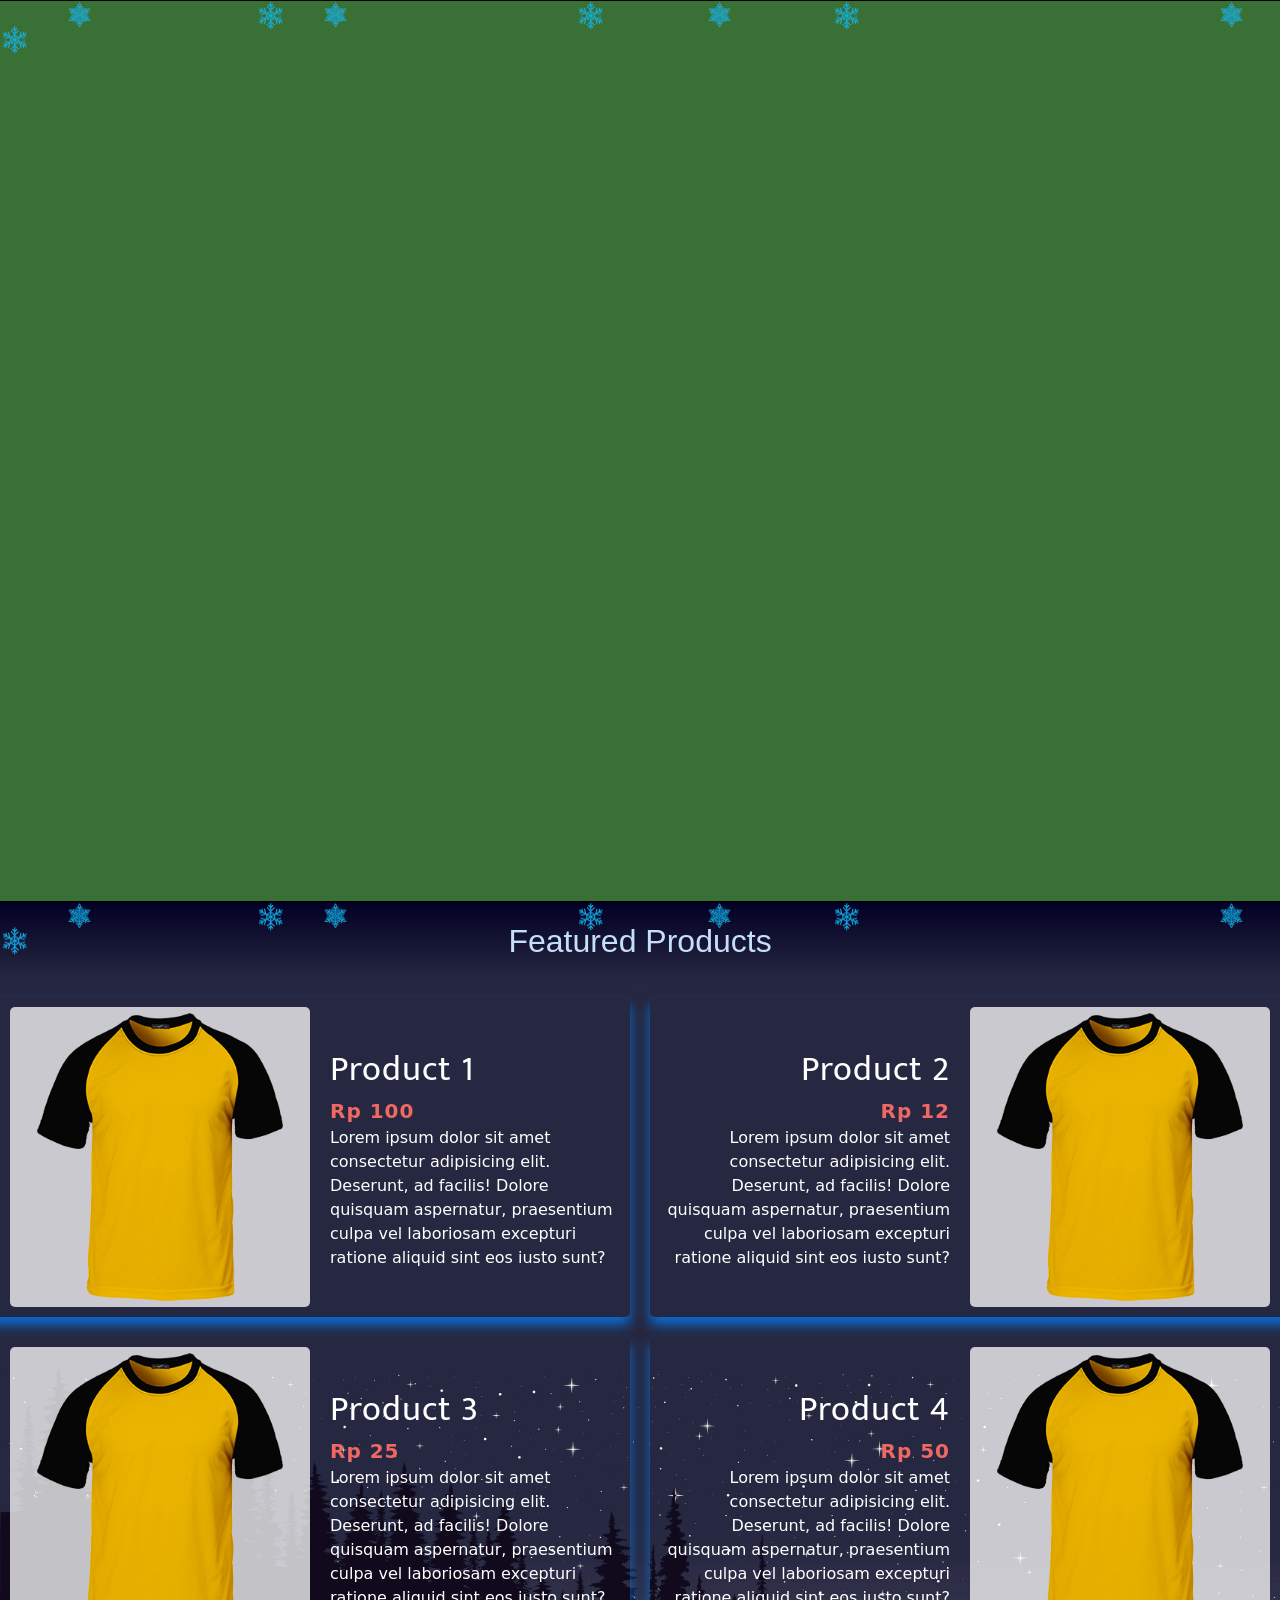
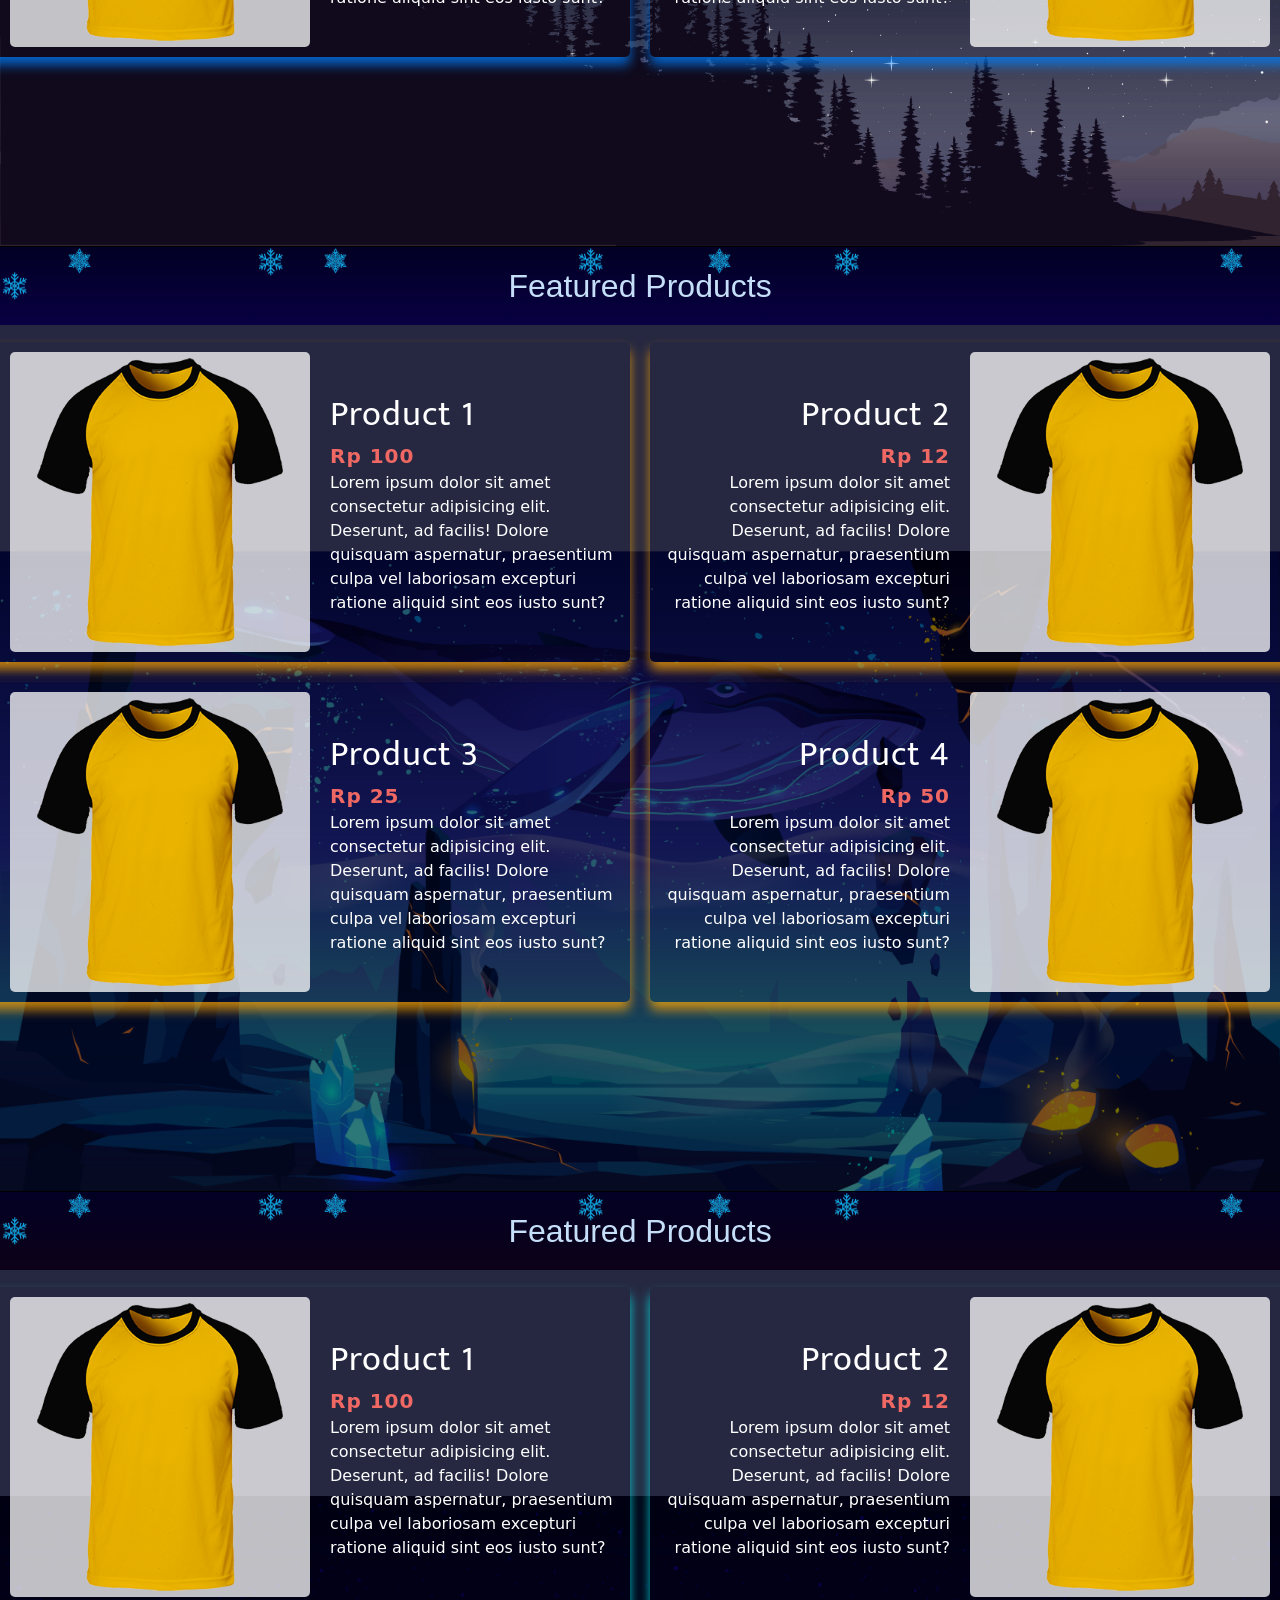
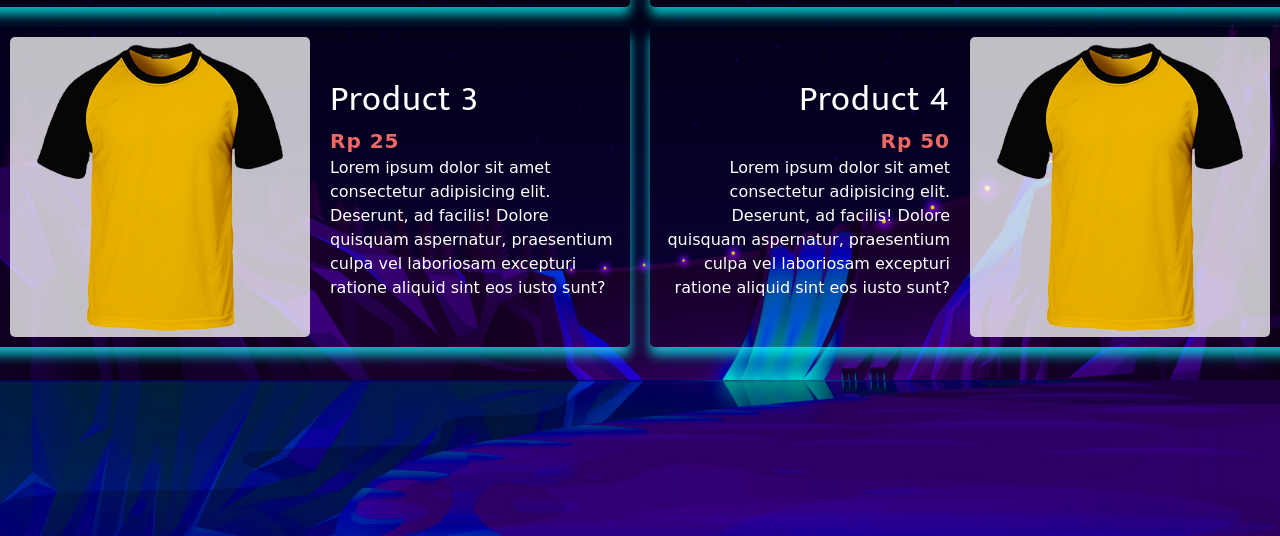
==== index.html @ 465129db "baru2" ====
<!DOCTYPE html>
<html lang="en">
  <head>
    <meta charset="UTF-8">
    <meta name="viewport" content="width=device-width, initial-scale=1.0">
    <title>Selamat Datang Di Fakultas Teknik</title>
    <link rel="preconnect" href="https://fonts.googleapis.com">
    <link rel="preconnect" href="https://fonts.gstatic.com" crossorigin>
    <link href="https://fonts.googleapis.com/css2?family=Mukta+Vaani:wght@700&display=swap" rel="stylesheet">
    <link rel="preconnect" href="https://fonts.googleapis.com">
    <link rel="preconnect" href="https://fonts.gstatic.com" crossorigin>
    <link href="https://fonts.googleapis.com/css2?family=Handjet:wght@600&family=Mukta+Vaani:wght@700&display=swap" rel="stylesheet">
    <link rel="stylesheet" href="assets/style.css">
    <link rel="stylesheet" href="dist/output.css">
  </head>
  <body>
    <div class="snow-container">
      <div class="snow"><img src="assets\img\snow1.png"></div>
      <div class="snow"><img src="assets\img\snow1.png"></div>
      <div class="snow"><img src="assets\img\snow2.png"></div>
      <div class="snow"><img src="assets\img\snow2.png"></div>
      <br>
      <div class="snow"><img src="assets\img\snow1.png"></div>
      <div class="snow"><img src="assets\img\snow1.png"></div>
      <div class="snow"><img src="assets\img\snow2.png"></div>
      <div class="snow"><img src="assets\img\snow2.png"></div>
    </div>
    <div id="autoScroll">
    <!-- <div class="section_1">
        <div class="row-span-full px-5">
          <h1 class="text-9xl font-bold text-center text-yellow-200">Selamat Datang Mahasiswa Baru 2023</h1>
        </div>
    </div> -->
    <script>
    
    </script>
    <div class="section_1"></div>
    <div class="section_2">
      <div class="snow-container">
        <div class="snow"><img src="assets\img\snow1.png"></div>
        <div class="snow"><img src="assets\img\snow1.png"></div>
        <div class="snow"><img src="assets\img\snow2.png"></div>
        <div class="snow"><img src="assets\img\snow2.png"></div>
        <br>
        <div class="snow"><img src="assets\img\snow1.png"></div>
        <div class="snow"><img src="assets\img\snow1.png"></div>
        <div class="snow"><img src="assets\img\snow2.png"></div>
        <div class="snow"><img src="assets\img\snow2.png"></div>
      </div>
      <div class="hutan">
        <img src="assets\Vector\Vector\pohon_kiri_bru2.png" alt="">
      </div>
        <div class="title">
            <h1>Featured Products</h1>
        </div>
        <div class="container">
          <div class="row">
            <div class="card">
              <img src="assets/img/kaos.png" alt="Product 1">
              <div class="col">
                <h3>Product 1</h3>
                <p>Rp 100</p>
                <h6>Lorem ipsum dolor sit amet consectetur adipisicing elit. Deserunt, ad facilis! Dolore quisquam aspernatur, praesentium culpa vel laboriosam excepturi ratione aliquid sint eos iusto sunt?</h6>
              </div>
            </div>
            <div class="card">
              <div class="col-rig">
                <h3>Product 2</h3>
                <p>Rp 12</p>
                <h6>Lorem ipsum dolor sit amet consectetur adipisicing elit. Deserunt, ad facilis! Dolore quisquam aspernatur, praesentium culpa vel laboriosam excepturi ratione aliquid sint eos iusto sunt?</h6>
                
              </div>
              <img src="assets/img/kaos.png" alt="Product 2">
            </div>
          </div>
            <div class="row">
                <div class="card" id="card">
                <img src="assets/img/kaos.png" alt="Product 3">
                <div class="col">
                <h3>Product 3</h3>
                <p>Rp 25</p>
                <h6>Lorem ipsum dolor sit amet consectetur adipisicing elit. Deserunt, ad facilis! Dolore quisquam aspernatur, praesentium culpa vel laboriosam excepturi ratione aliquid sint eos iusto sunt?</h6>
              
                </div>
                </div>
                <div class="card" id="card">
                  <div class="col-rig">
                    <h3>Product 4</h3>
                    <p>Rp 50</p>
                    <h6>Lorem ipsum dolor sit amet consectetur adipisicing elit. Deserunt, ad facilis! Dolore quisquam aspernatur, praesentium culpa vel laboriosam excepturi ratione aliquid sint eos iusto sunt?</h6>
                    
                  </div>
                  <img src="assets\img\kaos.png" alt="Product 4">
                </div>
            </div>
        </div>
    </div>
    <div class="section_2">
      <div class="snow-container">
        <div class="snow"><img src="assets\img\snow1.png"></div>
        <div class="snow"><img src="assets\img\snow1.png"></div>
        <div class="snow"><img src="assets\img\snow2.png"></div>
        <div class="snow"><img src="assets\img\snow2.png"></div>
        <br>
        <div class="snow"><img src="assets\img\snow1.png"></div>
        <div class="snow"><img src="assets\img\snow1.png"></div>
        <div class="snow"><img src="assets\img\snow2.png"></div>
        <div class="snow"><img src="assets\img\snow2.png"></div>
      </div>
      <div class="hutan">
        <img src="assets\img\baru.jpg" alt="">
      </div>
        <div class="title2">
            <h1>Featured Products</h1>
        </div>
        <div class="container">
          <div class="row">
            <div class="card2">
              <img src="assets/img/kaos.png" alt="Product 1">
              <div class="col">
                <h3>Product 1</h3>
                <p>Rp 100</p>
                <h6>Lorem ipsum dolor sit amet consectetur adipisicing elit. Deserunt, ad facilis! Dolore quisquam aspernatur, praesentium culpa vel laboriosam excepturi ratione aliquid sint eos iusto sunt?</h6>
              </div>
            </div>
            <div class="card2">
              <div class="col-rig">
                <h3>Product 2</h3>
                <p>Rp 12</p>
                <h6>Lorem ipsum dolor sit amet consectetur adipisicing elit. Deserunt, ad facilis! Dolore quisquam aspernatur, praesentium culpa vel laboriosam excepturi ratione aliquid sint eos iusto sunt?</h6>
                
              </div>
              <img src="assets/img/kaos.png" alt="Product 2">
            </div>
          </div>
            <div class="row">
                <div class="card2" id="card">
                <img src="assets/img/kaos.png" alt="Product 3">
                <div class="col">
                <h3>Product 3</h3>
                <p>Rp 25</p>
                <h6>Lorem ipsum dolor sit amet consectetur adipisicing elit. Deserunt, ad facilis! Dolore quisquam aspernatur, praesentium culpa vel laboriosam excepturi ratione aliquid sint eos iusto sunt?</h6>
              
                </div>
                </div>
                <div class="card2" id="card">
                  <div class="col-rig">
                    <h3>Product 4</h3>
                    <p>Rp 50</p>
                    <h6>Lorem ipsum dolor sit amet consectetur adipisicing elit. Deserunt, ad facilis! Dolore quisquam aspernatur, praesentium culpa vel laboriosam excepturi ratione aliquid sint eos iusto sunt?</h6>
                    
                  </div>
                  <img src="assets\img\kaos.png" alt="Product 4">
                </div>
            </div>
        </div>
    </div>
    <div class="section_2">
      <div class="snow-container">
        <div class="snow"><img src="assets\img\snow1.png"></div>
        <div class="snow"><img src="assets\img\snow1.png"></div>
        <div class="snow"><img src="assets\img\snow2.png"></div>
        <div class="snow"><img src="assets\img\snow2.png"></div>
        <br>
        <div class="snow"><img src="assets\img\snow1.png"></div>
        <div class="snow"><img src="assets\img\snow1.png"></div>
        <div class="snow"><img src="assets\img\snow2.png"></div>
        <div class="snow"><img src="assets\img\snow2.png"></div>
      </div>
      <div class="hutan">
        <img src="assets\img\danau.png" alt="">
      </div>
        <div class="title3">
            <h1>Featured Products</h1>
        </div>
        <div class="container">
          <div class="row">
            <div class="card3">
              <img src="assets\img\kaos.png" alt="Product 1">
              <div class="col">
                <h3>Product 1</h3>
                <p>Rp 100</p>
                <h6>Lorem ipsum dolor sit amet consectetur adipisicing elit. Deserunt, ad facilis! Dolore quisquam aspernatur, praesentium culpa vel laboriosam excepturi ratione aliquid sint eos iusto sunt?</h6>
              </div>
            </div>
            <div class="card3">
              <div class="col-rig">
                <h3>Product 2</h3>
                <p>Rp 12</p>
                <h6>Lorem ipsum dolor sit amet consectetur adipisicing elit. Deserunt, ad facilis! Dolore quisquam aspernatur, praesentium culpa vel laboriosam excepturi ratione aliquid sint eos iusto sunt?</h6>
                
              </div>
              <img src="assets/img/kaos.png" alt="Product 2">
            </div>
          </div>
            <div class="row">
                <div class="card3" id="card">
                <img src="assets/img/kaos.png" alt="Product 3">
                <div class="col">
                <h3>Product 3</h3>
                <p>Rp 25</p>
                <h6>Lorem ipsum dolor sit amet consectetur adipisicing elit. Deserunt, ad facilis! Dolore quisquam aspernatur, praesentium culpa vel laboriosam excepturi ratione aliquid sint eos iusto sunt?</h6>
              
                </div>
                </div>
                <div class="card3" id="card">
                  <div class="col-rig">
                    <h3>Product 4</h3>
                    <p>Rp 50</p>
                    <h6>Lorem ipsum dolor sit amet consectetur adipisicing elit. Deserunt, ad facilis! Dolore quisquam aspernatur, praesentium culpa vel laboriosam excepturi ratione aliquid sint eos iusto sunt?</h6>
                    
                  </div>
                  <img src="assets\img\kaos.png" alt="Product 4">
                </div>
            </div>
        </div>
    </div>
</div>





<script>
      const cards = document.querySelectorAll('.card2');

    const fadeInUp = () => {
      cards.forEach(card => {
        const cardTop = card.getBoundingClientRect().top;
        const windowHeight = window.innerHeight;

        if (cardTop < windowHeight) {
          card.classList.add('animate');
        }
      });
    };

    window.addEventListener('scroll', fadeInUp);
    
</script>
</body>
</html>
---- assets/style.css ----
*{
    padding:0;
    margin:0;
}

#autoScroll{
    overflow-y: scroll;
}

#autoScroll::-webkit-scrollbar{
    width: 0.5em; /* Adjust as needed */
    display: none; /* Hide the scrollbar */
}

.section_1, .section_3{
    height: 100vh;
}

.section_1{
    background-color: rgb(56, 112, 54);
}
.hero-welcome{
    font-family: Gill Sans, sans-serif;
    font-size: 5em;
    text-align: center;
    color: rgb(233, 194, 65);
}

.section_2{
	height: 105vh;
    background-color: rgba(38, 40, 65, 1);
	position: relative;
}








.title h1 {
width:100%;
position: absolute;
padding: 15px 0;
background: linear-gradient(180deg, rgba(2,0,36,1) 0%, rgba(38,40,65,1) 100%);
font-size: 2rem;
margin:0;
text-align: center;
color: #C5DFF8;
font-family: sans-serif; 
}
.title2 h1 {
width:100%;
position: absolute;
padding: 15px 0;
background: rgb(2,0,36);
background: linear-gradient(180deg, rgba(2,0,36,1) 0%, rgba(8,0,66,1) 100%);
font-size: 2rem;
margin:0;
text-align: center;
color: #C5DFF8;
font-family: sans-serif; 
}
.title3 h1 {
width:100%;
position: absolute;
padding: 15px 0;
background: rgb(2,0,36);
background: linear-gradient(180deg, rgba(2,0,36,1) 0%, rgba(13,2,24,1) 100%);
font-size: 2rem;
margin:0;
text-align: center;
color: #C5DFF8;
font-family: sans-serif; 
}




.container {
  margin-top:90px;
	position: absolute;
	background-color: rgba(38, 40, 65, 0);
	display: flex;
	flex-direction: column;
	justify-content: flex-start;
	align-items: center;
	height: 100%;
  }
  

  .row {
	display: flex;
	justify-content: center;
	align-items: center;
	margin-bottom: 10px;
  }

  .col{
	display: block;
  }
  .col-rig{
	display: block;
  text-align: right;
  }
  
  .card {
  	transition: opacity 1s ease, transform 1s ease;
    max-height: 350px;
	display: flex;
	align-items: center;
	width: 650px;
	border: none;
	border-radius: 5px;
	padding: 10px;
	margin: 5px 10px;
	background-color: rgba(	70,123,232, 0);
	box-shadow: 0 8px 12px rgba(	0,128,255, 0.75);
  }

  .card2 {
    transition: opacity 1s ease, transform 1s ease;
    max-height: 350px;
	display: flex;
	align-items: center;
	width: 650px;
	border: none;
	border-radius: 5px;
	padding: 10px;
	margin: 5px 10px;
	background-color: rgba(	70,123,232, 0);
	box-shadow: 0 8px 12px rgba(	255,165,0, 0.75);
  }

  .card3 {
    transition: opacity 1s ease, transform 1s ease;
    max-height: 350px;
	display: flex;
	align-items: center;
	width: 650px;
	border: none;
	border-radius: 5px;
	padding: 10px;
	margin: 5px 10px;
	background-color: rgba(	70,123,232, 0);
	box-shadow: 0 8px 12px rgba(	0, 254, 252, 0.75);
  }

  .card2 img {
    height: 300px;
    background-color: rgba(255, 255, 255, 0.75);
    width: 300px;
    max-height: 100%;
    object-fit: cover;
    border-radius: 5px;
    margin: 0px 20px;
    }
    
    .card2 h3 {
    font-size: 35px;
    display: block;
    color: white;
    font-family: 'Mukta Vaani', sans-serif;
    letter-spacing: 1px;
    }
    
    .card2 p {
    font-weight: bold;
    margin: 0;
    font-size: 20px;
    letter-spacing: 1px;
    color: rgb(239,104,99);
    }

  .card3 img {
    height: 300px;
    background-color: rgba(255, 255, 255, 0.75);
    width: 300px;
    max-height: 100%;
    object-fit: cover;
    border-radius: 5px;
    margin: 0px 20px;
    }
    
    .card3 h3 {
    font-size: 35px;
    display: block;
    color: white;
    font-family: 'Mukta Vaani', sans-serif;
    letter-spacing: 1px;
    }
    
    .card3 p {
    font-weight: bold;
    margin: 0;
    font-size: 20px;
    letter-spacing: 1px;
    color: rgb(239,104,99);
    }

  .hutan img{
    bottom: 0;
    width:100%;
    z-index:0;
    position: absolute;

  }

  .card img {
  height: 300px;
  background-color: rgba(255, 255, 255, 0.75);
  width: 300px;
	max-height: 100%;
	object-fit: cover;
	border-radius: 5px;
	margin: 0px 20px;
  }
  
  .card h3 {
	font-size: 35px;
	display: block;
	color: white;
	font-family: 'Mukta Vaani', sans-serif;
	letter-spacing: 1px;
  }
  
  .card p {
  font-weight: bold;
	margin: 0;
	font-size: 20px;
  letter-spacing: 1px;
	color: rgb(239,104,99);
  }

    .rumah img{
      width:100%;
      z-index:0;
      padding-top:20px;
      position: relative;
    }


.snow-container{
  position:relative;
  height:1px;
  background-color:black;
}

.snow {
  position: absolute;
  z-index: 10;
  width: 30px;
  height: 30px;
  animation: falling 8s ease-in-out infinite;
}

@keyframes falling {
  0% {
    transform: translateY(-10%);
  }
  100% {
    transform: translateY(2500%);
  }
}

.snow:nth-child(1) {
  left: 5%;
  top: -5%;
  animation-delay: 0.5s;
}

.snow:nth-child(2) {
  left: 25%;
  top: -10%;
  animation-delay: 2s;
}

.snow:nth-child(3) {
  left: 45%;
  top: -15%;
  animation-delay: 3.5s;
}

.snow:nth-child(4) {
  left: 65%;
  top: -20%;
  animation-delay: 1s;
}

.snow:nth-child(5) {
  left: 85%;
  top: -25%;
  animation-delay: 2.5s;
}

.snow:nth-child(6) {
  left: 95%;
  top: -15%;
  animation-delay: 2.5s;
}

.snow:nth-child(7) {
  left: 55%;
  top: -15%;
  animation-delay: 1.5s;
}

.snow:nth-child(8) {
  left: 20%;
  top: -15%;
  animation-delay: 1s;
}



  @keyframes fade-in-up {
    to {
      opacity: 1;
      transform: translateY(0);
    }
  }
  h6 {
    color: #ffffff;
  }
---- dist/output.css ----
/*
! tailwindcss v3.3.3 | MIT License | https://tailwindcss.com
*/

/*
1. Prevent padding and border from affecting element width. (https://github.com/mozdevs/cssremedy/issues/4)
2. Allow adding a border to an element by just adding a border-width. (https://github.com/tailwindcss/tailwindcss/pull/116)
*/

*,
::before,
::after {
  box-sizing: border-box;
  /* 1 */
  border-width: 0;
  /* 2 */
  border-style: solid;
  /* 2 */
  border-color: #e5e7eb;
  /* 2 */
}

::before,
::after {
  --tw-content: '';
}

/*
1. Use a consistent sensible line-height in all browsers.
2. Prevent adjustments of font size after orientation changes in iOS.
3. Use a more readable tab size.
4. Use the user's configured `sans` font-family by default.
5. Use the user's configured `sans` font-feature-settings by default.
6. Use the user's configured `sans` font-variation-settings by default.
*/

html {
  line-height: 1.5;
  /* 1 */
  -webkit-text-size-adjust: 100%;
  /* 2 */
  -moz-tab-size: 4;
  /* 3 */
  -o-tab-size: 4;
     tab-size: 4;
  /* 3 */
  font-family: ui-sans-serif, system-ui, -apple-system, BlinkMacSystemFont, "Segoe UI", Roboto, "Helvetica Neue", Arial, "Noto Sans", sans-serif, "Apple Color Emoji", "Segoe UI Emoji", "Segoe UI Symbol", "Noto Color Emoji";
  /* 4 */
  font-feature-settings: normal;
  /* 5 */
  font-variation-settings: normal;
  /* 6 */
}

/*
1. Remove the margin in all browsers.
2. Inherit line-height from `html` so users can set them as a class directly on the `html` element.
*/

body {
  margin: 0;
  /* 1 */
  line-height: inherit;
  /* 2 */
}

/*
1. Add the correct height in Firefox.
2. Correct the inheritance of border color in Firefox. (https://bugzilla.mozilla.org/show_bug.cgi?id=190655)
3. Ensure horizontal rules are visible by default.
*/

hr {
  height: 0;
  /* 1 */
  color: inherit;
  /* 2 */
  border-top-width: 1px;
  /* 3 */
}

/*
Add the correct text decoration in Chrome, Edge, and Safari.
*/

abbr:where([title]) {
  -webkit-text-decoration: underline dotted;
          text-decoration: underline dotted;
}

/*
Remove the default font size and weight for headings.
*/

h1,
h2,
h3,
h4,
h5,
h6 {
  font-size: inherit;
  font-weight: inherit;
}

/*
Reset links to optimize for opt-in styling instead of opt-out.
*/

a {
  color: inherit;
  text-decoration: inherit;
}

/*
Add the correct font weight in Edge and Safari.
*/

b,
strong {
  font-weight: bolder;
}

/*
1. Use the user's configured `mono` font family by default.
2. Correct the odd `em` font sizing in all browsers.
*/

code,
kbd,
samp,
pre {
  font-family: ui-monospace, SFMono-Regular, Menlo, Monaco, Consolas, "Liberation Mono", "Courier New", monospace;
  /* 1 */
  font-size: 1em;
  /* 2 */
}

/*
Add the correct font size in all browsers.
*/

small {
  font-size: 80%;
}

/*
Prevent `sub` and `sup` elements from affecting the line height in all browsers.
*/

sub,
sup {
  font-size: 75%;
  line-height: 0;
  position: relative;
  vertical-align: baseline;
}

sub {
  bottom: -0.25em;
}

sup {
  top: -0.5em;
}

/*
1. Remove text indentation from table contents in Chrome and Safari. (https://bugs.chromium.org/p/chromium/issues/detail?id=999088, https://bugs.webkit.org/show_bug.cgi?id=201297)
2. Correct table border color inheritance in all Chrome and Safari. (https://bugs.chromium.org/p/chromium/issues/detail?id=935729, https://bugs.webkit.org/show_bug.cgi?id=195016)
3. Remove gaps between table borders by default.
*/

table {
  text-indent: 0;
  /* 1 */
  border-color: inherit;
  /* 2 */
  border-collapse: collapse;
  /* 3 */
}

/*
1. Change the font styles in all browsers.
2. Remove the margin in Firefox and Safari.
3. Remove default padding in all browsers.
*/

button,
input,
optgroup,
select,
textarea {
  font-family: inherit;
  /* 1 */
  font-feature-settings: inherit;
  /* 1 */
  font-variation-settings: inherit;
  /* 1 */
  font-size: 100%;
  /* 1 */
  font-weight: inherit;
  /* 1 */
  line-height: inherit;
  /* 1 */
  color: inherit;
  /* 1 */
  margin: 0;
  /* 2 */
  padding: 0;
  /* 3 */
}

/*
Remove the inheritance of text transform in Edge and Firefox.
*/

button,
select {
  text-transform: none;
}

/*
1. Correct the inability to style clickable types in iOS and Safari.
2. Remove default button styles.
*/

button,
[type='button'],
[type='reset'],
[type='submit'] {
  -webkit-appearance: button;
  /* 1 */
  background-color: transparent;
  /* 2 */
  background-image: none;
  /* 2 */
}

/*
Use the modern Firefox focus style for all focusable elements.
*/

:-moz-focusring {
  outline: auto;
}

/*
Remove the additional `:invalid` styles in Firefox. (https://github.com/mozilla/gecko-dev/blob/2f9eacd9d3d995c937b4251a5557d95d494c9be1/layout/style/res/forms.css#L728-L737)
*/

:-moz-ui-invalid {
  box-shadow: none;
}

/*
Add the correct vertical alignment in Chrome and Firefox.
*/

progress {
  vertical-align: baseline;
}

/*
Correct the cursor style of increment and decrement buttons in Safari.
*/

::-webkit-inner-spin-button,
::-webkit-outer-spin-button {
  height: auto;
}

/*
1. Correct the odd appearance in Chrome and Safari.
2. Correct the outline style in Safari.
*/

[type='search'] {
  -webkit-appearance: textfield;
  /* 1 */
  outline-offset: -2px;
  /* 2 */
}

/*
Remove the inner padding in Chrome and Safari on macOS.
*/

::-webkit-search-decoration {
  -webkit-appearance: none;
}

/*
1. Correct the inability to style clickable types in iOS and Safari.
2. Change font properties to `inherit` in Safari.
*/

::-webkit-file-upload-button {
  -webkit-appearance: button;
  /* 1 */
  font: inherit;
  /* 2 */
}

/*
Add the correct display in Chrome and Safari.
*/

summary {
  display: list-item;
}

/*
Removes the default spacing and border for appropriate elements.
*/

blockquote,
dl,
dd,
h1,
h2,
h3,
h4,
h5,
h6,
hr,
figure,
p,
pre {
  margin: 0;
}

fieldset {
  margin: 0;
  padding: 0;
}

legend {
  padding: 0;
}

ol,
ul,
menu {
  list-style: none;
  margin: 0;
  padding: 0;
}

/*
Reset default styling for dialogs.
*/

dialog {
  padding: 0;
}

/*
Prevent resizing textareas horizontally by default.
*/

textarea {
  resize: vertical;
}

/*
1. Reset the default placeholder opacity in Firefox. (https://github.com/tailwindlabs/tailwindcss/issues/3300)
2. Set the default placeholder color to the user's configured gray 400 color.
*/

input::-moz-placeholder, textarea::-moz-placeholder {
  opacity: 1;
  /* 1 */
  color: #9ca3af;
  /* 2 */
}

input::placeholder,
textarea::placeholder {
  opacity: 1;
  /* 1 */
  color: #9ca3af;
  /* 2 */
}

/*
Set the default cursor for buttons.
*/

button,
[role="button"] {
  cursor: pointer;
}

/*
Make sure disabled buttons don't get the pointer cursor.
*/

:disabled {
  cursor: default;
}

/*
1. Make replaced elements `display: block` by default. (https://github.com/mozdevs/cssremedy/issues/14)
2. Add `vertical-align: middle` to align replaced elements more sensibly by default. (https://github.com/jensimmons/cssremedy/issues/14#issuecomment-634934210)
   This can trigger a poorly considered lint error in some tools but is included by design.
*/

img,
svg,
video,
canvas,
audio,
iframe,
embed,
object {
  display: block;
  /* 1 */
  vertical-align: middle;
  /* 2 */
}

/*
Constrain images and videos to the parent width and preserve their intrinsic aspect ratio. (https://github.com/mozdevs/cssremedy/issues/14)
*/

img,
video {
  max-width: 100%;
  height: auto;
}

/* Make elements with the HTML hidden attribute stay hidden by default */

[hidden] {
  display: none;
}

*, ::before, ::after {
  --tw-border-spacing-x: 0;
  --tw-border-spacing-y: 0;
  --tw-translate-x: 0;
  --tw-translate-y: 0;
  --tw-rotate: 0;
  --tw-skew-x: 0;
  --tw-skew-y: 0;
  --tw-scale-x: 1;
  --tw-scale-y: 1;
  --tw-pan-x:  ;
  --tw-pan-y:  ;
  --tw-pinch-zoom:  ;
  --tw-scroll-snap-strictness: proximity;
  --tw-gradient-from-position:  ;
  --tw-gradient-via-position:  ;
  --tw-gradient-to-position:  ;
  --tw-ordinal:  ;
  --tw-slashed-zero:  ;
  --tw-numeric-figure:  ;
  --tw-numeric-spacing:  ;
  --tw-numeric-fraction:  ;
  --tw-ring-inset:  ;
  --tw-ring-offset-width: 0px;
  --tw-ring-offset-color: #fff;
  --tw-ring-color: rgb(59 130 246 / 0.5);
  --tw-ring-offset-shadow: 0 0 #0000;
  --tw-ring-shadow: 0 0 #0000;
  --tw-shadow: 0 0 #0000;
  --tw-shadow-colored: 0 0 #0000;
  --tw-blur:  ;
  --tw-brightness:  ;
  --tw-contrast:  ;
  --tw-grayscale:  ;
  --tw-hue-rotate:  ;
  --tw-invert:  ;
  --tw-saturate:  ;
  --tw-sepia:  ;
  --tw-drop-shadow:  ;
  --tw-backdrop-blur:  ;
  --tw-backdrop-brightness:  ;
  --tw-backdrop-contrast:  ;
  --tw-backdrop-grayscale:  ;
  --tw-backdrop-hue-rotate:  ;
  --tw-backdrop-invert:  ;
  --tw-backdrop-opacity:  ;
  --tw-backdrop-saturate:  ;
  --tw-backdrop-sepia:  ;
}

::backdrop {
  --tw-border-spacing-x: 0;
  --tw-border-spacing-y: 0;
  --tw-translate-x: 0;
  --tw-translate-y: 0;
  --tw-rotate: 0;
  --tw-skew-x: 0;
  --tw-skew-y: 0;
  --tw-scale-x: 1;
  --tw-scale-y: 1;
  --tw-pan-x:  ;
  --tw-pan-y:  ;
  --tw-pinch-zoom:  ;
  --tw-scroll-snap-strictness: proximity;
  --tw-gradient-from-position:  ;
  --tw-gradient-via-position:  ;
  --tw-gradient-to-position:  ;
  --tw-ordinal:  ;
  --tw-slashed-zero:  ;
  --tw-numeric-figure:  ;
  --tw-numeric-spacing:  ;
  --tw-numeric-fraction:  ;
  --tw-ring-inset:  ;
  --tw-ring-offset-width: 0px;
  --tw-ring-offset-color: #fff;
  --tw-ring-color: rgb(59 130 246 / 0.5);
  --tw-ring-offset-shadow: 0 0 #0000;
  --tw-ring-shadow: 0 0 #0000;
  --tw-shadow: 0 0 #0000;
  --tw-shadow-colored: 0 0 #0000;
  --tw-blur:  ;
  --tw-brightness:  ;
  --tw-contrast:  ;
  --tw-grayscale:  ;
  --tw-hue-rotate:  ;
  --tw-invert:  ;
  --tw-saturate:  ;
  --tw-sepia:  ;
  --tw-drop-shadow:  ;
  --tw-backdrop-blur:  ;
  --tw-backdrop-brightness:  ;
  --tw-backdrop-contrast:  ;
  --tw-backdrop-grayscale:  ;
  --tw-backdrop-hue-rotate:  ;
  --tw-backdrop-invert:  ;
  --tw-backdrop-opacity:  ;
  --tw-backdrop-saturate:  ;
  --tw-backdrop-sepia:  ;
}

.container {
  width: 100%;
}

@media (min-width: 640px) {
  .container {
    max-width: 640px;
  }
}

@media (min-width: 768px) {
  .container {
    max-width: 768px;
  }
}

@media (min-width: 1024px) {
  .container {
    max-width: 1024px;
  }
}

@media (min-width: 1280px) {
  .container {
    max-width: 1280px;
  }
}

@media (min-width: 1536px) {
  .container {
    max-width: 1536px;
  }
}

.row-span-full {
  grid-row: 1 / -1;
}

.m-10 {
  margin: 2.5rem;
}

.m-80 {
  margin: 20rem;
}

.mx-auto {
  margin-left: auto;
  margin-right: auto;
}

.justify-center {
  justify-content: center;
}

.justify-self-center {
  justify-self: center;
}

.bg-black {
  --tw-bg-opacity: 1;
  background-color: rgb(0 0 0 / var(--tw-bg-opacity));
}

.bg-white {
  --tw-bg-opacity: 1;
  background-color: rgb(255 255 255 / var(--tw-bg-opacity));
}

.p-10 {
  padding: 2.5rem;
}

.px-10 {
  padding-left: 2.5rem;
  padding-right: 2.5rem;
}

.px-5 {
  padding-left: 1.25rem;
  padding-right: 1.25rem;
}

.ps-10 {
  -webkit-padding-start: 2.5rem;
          padding-inline-start: 2.5rem;
}

.pr-10 {
  padding-right: 2.5rem;
}

.pl-10 {
  padding-left: 2.5rem;
}

.text-center {
  text-align: center;
}

.align-middle {
  vertical-align: middle;
}

.text-3xl {
  font-size: 1.875rem;
  line-height: 2.25rem;
}

.text-5xl {
  font-size: 3rem;
  line-height: 1;
}

.text-2xl {
  font-size: 1.5rem;
  line-height: 2rem;
}

.text-4xl {
  font-size: 2.25rem;
  line-height: 2.5rem;
}

.text-9xl {
  font-size: 8rem;
  line-height: 1;
}

.font-bold {
  font-weight: 700;
}

.text-white {
  --tw-text-opacity: 1;
  color: rgb(255 255 255 / var(--tw-text-opacity));
}

.underline {
  text-decoration-line: underline;
}
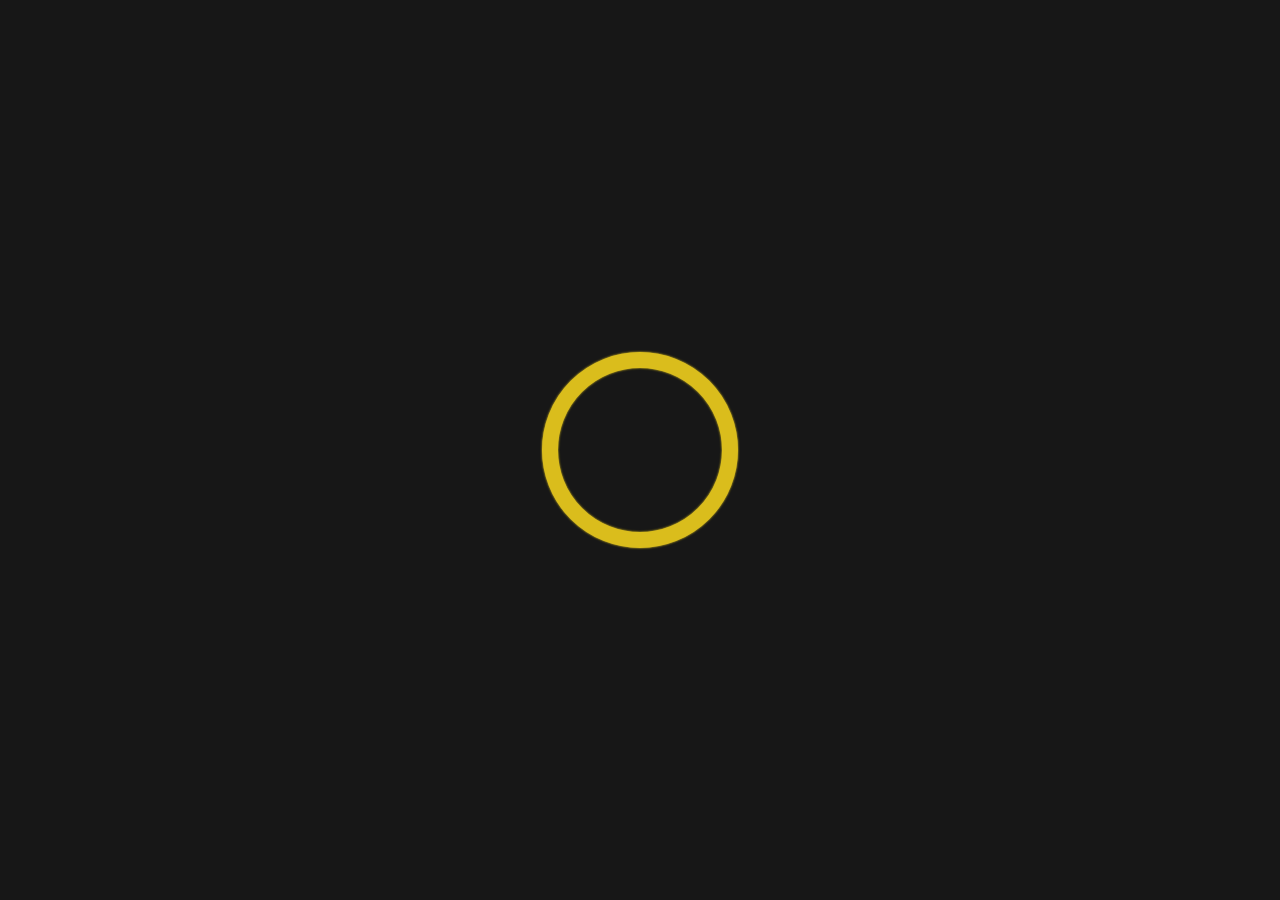
==== commit ea1e651a: "buatpullreq" ====
--- a/index.html
+++ b/index.html
@@ -1,242 +1,1010 @@
 <!DOCTYPE html>
 <html lang="en">
-  <head>
-    <meta charset="UTF-8">
-    <meta name="viewport" content="width=device-width, initial-scale=1.0">
-    <title>Selamat Datang Di Fakultas Teknik</title>
-    <link rel="preconnect" href="https://fonts.googleapis.com">
-    <link rel="preconnect" href="https://fonts.gstatic.com" crossorigin>
-    <link href="https://fonts.googleapis.com/css2?family=Mukta+Vaani:wght@700&display=swap" rel="stylesheet">
-    <link rel="preconnect" href="https://fonts.googleapis.com">
-    <link rel="preconnect" href="https://fonts.gstatic.com" crossorigin>
-    <link href="https://fonts.googleapis.com/css2?family=Handjet:wght@600&family=Mukta+Vaani:wght@700&display=swap" rel="stylesheet">
-    <link rel="stylesheet" href="assets/style.css">
-    <link rel="stylesheet" href="dist/output.css">
-  </head>
-  <body>
-    <div class="snow-container">
-      <div class="snow"><img src="assets\img\snow1.png"></div>
-      <div class="snow"><img src="assets\img\snow1.png"></div>
-      <div class="snow"><img src="assets\img\snow2.png"></div>
-      <div class="snow"><img src="assets\img\snow2.png"></div>
-      <br>
-      <div class="snow"><img src="assets\img\snow1.png"></div>
-      <div class="snow"><img src="assets\img\snow1.png"></div>
-      <div class="snow"><img src="assets\img\snow2.png"></div>
-      <div class="snow"><img src="assets\img\snow2.png"></div>
+<head>
+    <!-- Meta Tags -->
+    <meta charset="utf-8">
+    <meta content="width=device-width, initial-scale=1, shrink-to-fit=no" name="viewport">
+    <title>Web Karya KSL</title>
+    <!-- Favicon -->
+        <link href="img/stumbleupon copy.png" rel="icon">
+    <!-- Bundle -->
+    <link href="css/bundle.min.css" rel="stylesheet">
+    <link href="https://cdn.lineicons.com/3.0/lineicons.css" rel="stylesheet">
+    <!-- Plugin Css -->
+    <link href="https://cdn.lineicons.com/3.0/lineicons.css" rel="stylesheet">
+    <link href="css/jquery.fancybox.min.css" rel="stylesheet">
+    <link href="css/owl.carousel.min.css" rel="stylesheet">
+    <script src="https://cdnjs.cloudflare.com/ajax/libs/gsap/2.1.2/TweenMax.min.js"></script>
+
+    <!-- Style Sheet -->
+    <link href="css/tootik.min.css" rel="stylesheet">
+    <link href="css/line-awesome.min.css" rel="stylesheet">
+    <link href="css/jquery.pagepiling.css" rel="stylesheet">
+    <link href="css/style.css" rel="stylesheet">
+</head>
+
+<body data-spy="scroll" data-target=".navbar" data-offset="90">
+
+<!-- START LOADER -->
+<div class="loader-bg">
+    <div id="container">
+        <svg viewBox="0 0 100 100">
+            <defs>
+                <filter id="shadow">
+                    <feDropShadow dx="0" dy="0" stdDeviation="0.5"
+                                  flood-color="#dabd1d"/>
+                </filter>
+            </defs>
+            <circle id="spinner" style="fill:transparent;stroke:#dabd1d;stroke-width: 8px;stroke-linecap: round;filter:url(#shadow);" cx="50" cy="50" r="45"/>
+        </svg>
     </div>
-    <div id="autoScroll">
-    <!-- <div class="section_1">
-        <div class="row-span-full px-5">
-          <h1 class="text-9xl font-bold text-center text-yellow-200">Selamat Datang Mahasiswa Baru 2023</h1>
+</div>
+<!-- END LOADER -->
+
+<!-- START HEADER -->
+<header>
+    <!--Navigation-->
+    <nav class="navbar navbar-top-default navbar-expand-lg navbar-simple nav-line">
+        <a href="#home" title="Logo" class="logo">
+            <!--Logo Default-->
+            <div class="mega-logo">
+                <img src="img/stumbleupon copy.png" alt="logo" class="ml-lg-3 m-0">
+                
+            </div>
+        </a>
+
+        <!--Side Menu Button-->
+        <div class="navigation-toggle">
+            <ul class="slider-social toggle-btn my-0">
+                <li>
+                    <a href="javascript:void(0);" class="sidemenu_btn" id="sidemenu_toggle">
+                        <span></span>
+                        <span></span>
+                        <span></span>
+                    </a>
+                </li>
+            </ul>
         </div>
-    </div> -->
-    <script>
-    
-    </script>
-    <div class="section_1"></div>
-    <div class="section_2">
-      <div class="snow-container">
-        <div class="snow"><img src="assets\img\snow1.png"></div>
-        <div class="snow"><img src="assets\img\snow1.png"></div>
-        <div class="snow"><img src="assets\img\snow2.png"></div>
-        <div class="snow"><img src="assets\img\snow2.png"></div>
-        <br>
-        <div class="snow"><img src="assets\img\snow1.png"></div>
-        <div class="snow"><img src="assets\img\snow1.png"></div>
-        <div class="snow"><img src="assets\img\snow2.png"></div>
-        <div class="snow"><img src="assets\img\snow2.png"></div>
-      </div>
-      <div class="hutan">
-        <img src="assets\Vector\Vector\pohon_kiri_bru2.png" alt="">
-      </div>
-        <div class="title">
-            <h1>Featured Products</h1>
-        </div>
-        <div class="container">
-          <div class="row">
-            <div class="card">
-              <img src="assets/img/kaos.png" alt="Product 1">
-              <div class="col">
-                <h3>Product 1</h3>
-                <p>Rp 100</p>
-                <h6>Lorem ipsum dolor sit amet consectetur adipisicing elit. Deserunt, ad facilis! Dolore quisquam aspernatur, praesentium culpa vel laboriosam excepturi ratione aliquid sint eos iusto sunt?</h6>
-              </div>
-            </div>
-            <div class="card">
-              <div class="col-rig">
-                <h3>Product 2</h3>
-                <p>Rp 12</p>
-                <h6>Lorem ipsum dolor sit amet consectetur adipisicing elit. Deserunt, ad facilis! Dolore quisquam aspernatur, praesentium culpa vel laboriosam excepturi ratione aliquid sint eos iusto sunt?</h6>
-                
-              </div>
-              <img src="assets/img/kaos.png" alt="Product 2">
-            </div>
-          </div>
-            <div class="row">
-                <div class="card" id="card">
-                <img src="assets/img/kaos.png" alt="Product 3">
-                <div class="col">
-                <h3>Product 3</h3>
-                <p>Rp 25</p>
-                <h6>Lorem ipsum dolor sit amet consectetur adipisicing elit. Deserunt, ad facilis! Dolore quisquam aspernatur, praesentium culpa vel laboriosam excepturi ratione aliquid sint eos iusto sunt?</h6>
-              
-                </div>
-                </div>
-                <div class="card" id="card">
-                  <div class="col-rig">
-                    <h3>Product 4</h3>
-                    <p>Rp 50</p>
-                    <h6>Lorem ipsum dolor sit amet consectetur adipisicing elit. Deserunt, ad facilis! Dolore quisquam aspernatur, praesentium culpa vel laboriosam excepturi ratione aliquid sint eos iusto sunt?</h6>
-                    
-                  </div>
-                  <img src="assets\img\kaos.png" alt="Product 4">
-                </div>
+    </nav>
+
+    <!--Side Nav-->
+    <div class="side-menu hidden">
+        <span id="btn_sideNavClose">
+          <i class="lni lni-plus btn-close"></i>
+        </span>
+        <div class="inner-wrapper">
+            <nav class="side-nav w-100">
+                <a href="#home" title="Logo" class="logo navbar-brand">
+                    <img src="img/stumbleupon copy.png" alt="logo">
+                </a>
+                <ul class="navbar-nav text-capitalize">
+                    <li class="nav-item">
+                        <a class="nav-link" href="#home">Home</a>
+                    </li>
+                    <li class="nav-item">
+                        <a class="nav-link" href="#about">About</a>
+                    </li>
+                    <li class="nav-item">
+                        <a class="nav-link" href="#timeline">Timeline</a>
+                    </li>
+                    <li class="nav-item">
+                        <a class="nav-link" href="#portfolio">Portfolio</a>
+                    </li>
+                    <li class="nav-item">
+                        <a class="nav-link" href="#testimonial">Testimonials</a>
+                    </li>
+                    <li class="nav-item">
+                        <a class="nav-link" href="#contact">Contact</a>
+                    </li>
+                </ul>
+                <div class="text-center sidebar_btn">
+                    <a href="personal-hotspot/download-resume/resume.pdf" download class="btn btn-medium btn-rounded btn-yellow text-capitalize">Download Resume</a>
+                </div>
+            </nav>
+
+            <div class="side-footer w-100">
+                <ul class="social-icons-simple">
+                    <li><a class="social-icon" href="javascript:void(0)"><i class="lni lni-facebook-filled"></i> </a> </li>
+                    <li><a class="social-icon" href="javascript:void(0)"><i class="lni lni-instagram-original"></i> </a> </li>
+                    <li><a class="social-icon" href="javascript:void(0)"><i class="lni lni-twitter"></i> </a> </li>
+                    <li><a class="social-icon" href="javascript:void(0)"><i class="lni lni-linkedin"></i> </a> </li>
+                </ul>
             </div>
         </div>
     </div>
-    <div class="section_2">
-      <div class="snow-container">
-        <div class="snow"><img src="assets\img\snow1.png"></div>
-        <div class="snow"><img src="assets\img\snow1.png"></div>
-        <div class="snow"><img src="assets\img\snow2.png"></div>
-        <div class="snow"><img src="assets\img\snow2.png"></div>
-        <br>
-        <div class="snow"><img src="assets\img\snow1.png"></div>
-        <div class="snow"><img src="assets\img\snow1.png"></div>
-        <div class="snow"><img src="assets\img\snow2.png"></div>
-        <div class="snow"><img src="assets\img\snow2.png"></div>
-      </div>
-      <div class="hutan">
-        <img src="assets\img\baru.jpg" alt="">
-      </div>
-        <div class="title2">
-            <h1>Featured Products</h1>
+    <a id="close_side_menu" href="javascript:void(0);"></a>
+</header>
+<!-- END HEADER -->
+
+<div id="pagepiling">
+
+<!-- START BANNER -->
+    <section class="section slide1 p-0" id="home">
+        <div class="slider-area" id="slider-area">
+            <div class="row align-items-center">
+                <div class="col-12 col-lg-6 image-order">
+                    <div class="slider-image">
+                        <img src="img/skipper.png"  alt="Slider-Image">
+                    </div>
+                </div>
+                <div class="col-12 col-lg-6 text-md-center text-lg-left">
+                    <div class="slider-content">
+                        <h1 class="main-font text-uppercase"><span class="slider-text px-2">Selamat Datang</span> <span class="d-block text-yellow">di Web Karya KSL</span></h1>
+                        <p class="pt-3 alt-font content-para">Lorem ipsum is simply dummy text of the printing and typesetting. Lorem Ipsum has been the industry’s standard dummy.  Lorem Ipsum has been the industry’s standard dummy.</p>
+                    </div>
+                </div>
+            </div>
+            <!-- Circle-One -->
+            <div class="circle-one">
+                 <span data-tootik="About" data-tootik-conf="right dark square shadow">
+                    <a href="#about">
+                        <span class="animated-circle position-relative"></span>
+                    </a>
+                 </span>
+            </div>
+            <!-- Circle-Two -->
+            <div class="circle-two">
+                 <span data-tootik="Timeline" data-tootik-conf="left dark square shadow">
+                    <a href="#timeline">
+                        <span class="animated-circle position-relative"></span>
+                    </a>
+                 </span>
+            </div>
+            <!-- Circle-Three -->
+            <div class="circle-three">
+              <span data-tootik="Portfolio" data-tootik-conf="top dark square shadow">
+                    <a href="#portfolio">
+                        <span class="animated-circle position-relative"></span>
+                    </a>
+              </span>
+            </div>
+            <!-- Circle-Four -->
+            <div class="circle-four">
+                  <span data-tootik="Testimonials" data-tootik-conf="bottom dark square shadow">
+                    <a href="#testimonial">
+                        <span class="animated-circle position-relative"></span>
+                    </a>
+                  </span>
+            </div>
+            <!-- Circle-Five -->
+            <div class="circle-five">
+                  <span data-tootik="Contact" data-tootik-conf="bottom dark square shadow">
+                        <a href="#contact">
+                            <span class="animated-circle position-relative"></span>
+                        </a>
+                  </span>
+            </div>
         </div>
+    </section>
+<!-- END BANNER -->
+
+<!-- START SKILLS -->
+    <section class="section slide2 skills" id="about">
         <div class="container">
-          <div class="row">
-            <div class="card2">
-              <img src="assets/img/kaos.png" alt="Product 1">
-              <div class="col">
-                <h3>Product 1</h3>
-                <p>Rp 100</p>
-                <h6>Lorem ipsum dolor sit amet consectetur adipisicing elit. Deserunt, ad facilis! Dolore quisquam aspernatur, praesentium culpa vel laboriosam excepturi ratione aliquid sint eos iusto sunt?</h6>
-              </div>
-            </div>
-            <div class="card2">
-              <div class="col-rig">
-                <h3>Product 2</h3>
-                <p>Rp 12</p>
-                <h6>Lorem ipsum dolor sit amet consectetur adipisicing elit. Deserunt, ad facilis! Dolore quisquam aspernatur, praesentium culpa vel laboriosam excepturi ratione aliquid sint eos iusto sunt?</h6>
-                
-              </div>
-              <img src="assets/img/kaos.png" alt="Product 2">
-            </div>
-          </div>
+            <div class="row pb-5">
+                <div class="col-12 col-md-7 pl-md-0">
+                    <h3 class="main-font text-uppercase"><span class="text-yellow d-block"> Product Designer & </span> <span> Digital Creative Director </span></h3>
+                    <p class="py-2 alt-font">Specialized in UI/UX, Branding and digital designs.</p>
+                </div>
+                <div class="col-12 col-md-5 text-md-right pt-4 pt-md-0">
+                    <h2 class="m-0 text-yellow main-font">12+</h2>
+                    <p class="alt-font">Years of Experience</p>
+                </div>
+            </div>
+            <div class="row pt-md-5 skill-box">
+                <div class="col-12 col-md-6">
+
+                    <div class="row">
+                        <!-- First Skill -->
+                        <div class="col-12 col-md-6 text-center text-md-left pl-md-0">
+                            <h4 class="main-font text-yellow skill">WEB DESIGN</h4>
+                            <p class="alt-font text-white mt-3">Curabitur mollis bibendum luctus. Duis suscipit vitae dui sed suscipit.</p>
+                        </div>
+                        <!-- Second Skill -->
+                        <div class="col-12 col-md-6 pt-5 pt-md-0 pr-md-0 text-center text-md-left">
+                            <h4 class="main-font text-yellow skill">MARKETING</h4>
+                            <p class="alt-font text-white mt-3">Curabitur mollis bibendum luctus. Duis suscipit vitae dui sed suscipit.</p>
+                        </div>
+                    </div>
+                    <div class="row mt-5">
+                        <!-- Third Skill -->
+                        <div class="col-12 col-md-6 text-center text-md-left pl-md-0">
+                            <h4 class="main-font text-yellow skill">DEVELOPMENT</h4>
+                            <p class="alt-font text-white mt-3">Curabitur mollis bibendum luctus. Duis suscipit vitae dui sed suscipit.</p>
+                        </div>
+                        <!-- Fourth Skill -->
+                        <div class="col-12 col-md-6 pt-5 pt-md-0 text-center text-md-left pr-md-0">
+                            <h4 class="main-font text-yellow skill">DIGITAL MEDIA</h4>
+                            <p class="alt-font text-white mt-3">Curabitur mollis bibendum luctus. Duis suscipit vitae dui sed suscipit.</p>
+                        </div>
+                    </div>
+
+                </div>
+                <!-- Progress Bars -->
+                <div class="col-12 col-md-5 offset-md-1 text-left pr-md-0 bars-section">
+                    <ul class="progress-bar-side">
+                        <!-- First Bar -->
+                        <li class="custom-progress text-white">
+                            <h6 class="mb-0 text-capitalize mons-font">Adobe Photoshop<span class="float-right"><b class="numscroller">96</b>%</span></h6>
+
+                            <div class="progress">
+                                <div class="progress-bar bg-yellow" role="progressbar" aria-valuenow="96" aria-valuemin="0" aria-valuemax="100">
+                                </div>
+                            </div>
+                        </li>
+                        <!-- Second Bar -->
+                        <li class="custom-progress text-white">
+                            <h6 class="mb-0 text-capitalize mons-font">HTML / WordPress<span class="float-right"><b class="numscroller">92</b>%</span></h6>
+
+                            <div class="progress">
+                                <div class="progress-bar bg-yellow" role="progressbar" aria-valuenow="92" aria-valuemin="0" aria-valuemax="100">
+                                </div>
+                            </div>
+                        </li>
+                        <!-- Third Bar -->
+                        <li class="custom-progress text-white">
+                            <h6 class="mb-0 text-capitalize mons-font">Development<span class="float-right"><b class="numscroller">90</b>%</span></h6>
+
+                            <div class="progress">
+                                <div class="progress-bar bg-yellow" role="progressbar" aria-valuenow="90" aria-valuemin="0" aria-valuemax="100">
+                                </div>
+                            </div>
+                        </li>
+                    </ul>
+                </div>
+            </div>
+        </div>
+    </section>
+<!-- END SKILLS -->
+
+<!-- START TIMELINE -->
+    <section class="section slide3 timeline-bg" id="timeline">
+        <div class="container">
+            <div class="row pb-5 heading-row">
+                <div class="col-12 col-md-7">
+                    <h3 class="main-font text-uppercase"><span class="text-yellow d-block text-uppercase"> My Career </span> <span> History & Timeline </span></h3>
+                    <p class="py-2 alt-font">Please look what I have done so far in my life.</p>
+                </div>
+                <div class="col-12 col-md-5 text-md-right pt-4 pt-md-0">
+                    <h2 class="m-0 text-yellow main-font">29</h2>
+                    <p class="alt-font">Years Old</p>
+                </div>
+            </div>
             <div class="row">
-                <div class="card2" id="card">
-                <img src="assets/img/kaos.png" alt="Product 3">
-                <div class="col">
-                <h3>Product 3</h3>
-                <p>Rp 25</p>
-                <h6>Lorem ipsum dolor sit amet consectetur adipisicing elit. Deserunt, ad facilis! Dolore quisquam aspernatur, praesentium culpa vel laboriosam excepturi ratione aliquid sint eos iusto sunt?</h6>
-              
-                </div>
-                </div>
-                <div class="card2" id="card">
-                  <div class="col-rig">
-                    <h3>Product 4</h3>
-                    <p>Rp 50</p>
-                    <h6>Lorem ipsum dolor sit amet consectetur adipisicing elit. Deserunt, ad facilis! Dolore quisquam aspernatur, praesentium culpa vel laboriosam excepturi ratione aliquid sint eos iusto sunt?</h6>
-                    
-                  </div>
-                  <img src="assets\img\kaos.png" alt="Product 4">
+                <div class="col-12">
+                    <div class="cd-horizontal-timeline loaded">
+                        <div class="timeline">
+                            <!-- Events-Wrapper -->
+                            <div class="events-wrapper">
+                                <!-- Events -->
+                                <div class="events" style="width: 2200px;">
+                                    <ol>
+                                        <li><a href="#" data-date="16/01/2017" class="older-event selected">2003</a></li>
+                                        <li><a href="#" data-date="28/02/2017" style="left: 200px;">2005</a></li>
+                                        <li><a href="#" data-date="20/04/2017" style="left: 200px;">2007</a></li>
+                                        <li><a href="#" data-date="20/05/2017" style="left: 200px;">2009</a></li>
+                                        <li><a href="#" data-date="09/07/2017" style="left: 200px;">2011</a></li>
+                                        <li><a href="#" data-date="30/08/2017" style="left: 200px;">2013</a></li>
+                                        <li><a href="#" data-date="15/09/2017" style="left: 200px;">2015</a></li>
+                                        <li><a href="#" data-date="01/11/2017" style="left: 200px;">2017</a></li>
+                                        <li><a href="#" data-date="10/12/2017" style="left: 200px;">2019</a></li>
+                                        <li><a href="#" data-date="19/01/2018" style="left: 200px;">2020</a></li>
+                                        <li><a href="#" data-date="03/03/2018" style="left: 200px;">2020</a></li>
+                                    </ol>
+                                    <span class="filling-line" aria-hidden="true"></span>
+                                </div>
+                                <!-- Events -->
+                            </div>
+                            <!-- Events-Wrapper -->
+                            <ul class="cd-timeline-navigation">
+                                <li><a href="#" class="prev">Prev</a></li>
+                                <li><a href="#" class="next">Next</a></li>
+                            </ul>
+                            <!-- Timeline-Navigation -->
+                        </div>
+                        <!-- Timeline -->
+                        <div class="events-content">
+                            <ol>
+                                <li class="selected" data-date="16/01/2017">
+                                    <!-- Main Content Div -->
+                                    <div class="col-12 pl-md-0">
+                                      <div class="main-content text-uppercase">
+                                          <h4 class="text-yellow main-font font-weight-normal">15 MAY 2003</h4>
+                                          <h2 class="main-font">I had graduated from university</h2>
+                                      </div>
+                                  </div>
+                                    <!-- Sub Content Div -->
+                                    <div class="row align-items-center">
+                                        <div class="col-12 col-md-3 pl-md-0">
+                                            <div class="sub-content">
+                                                <h5 class="text-uppercase main-font text-yellow">Major subjects</h5>
+                                                <p class="alt-font">Curabitur mollis bibendum luctus. Duis suscipit vitae dui sed suscipit. </p>
+                                            </div>
+                                        </div>
+                                        <div class="col-12 col-md-3">
+                                            <div class="sub-content">
+                                                <h5 class="text-uppercase main-font text-yellow">My Achievements</h5>
+                                                <p class="alt-font">Curabitur mollis bibendum luctus. Duis suscipit vitae dui sed suscipit. </p>
+                                            </div>
+                                        </div>
+                                        <div class="col-12 col-md-3">
+                                            <div class="sub-content">
+                                                <h5 class="text-uppercase main-font text-yellow">What I learned </h5>
+                                                <p class="alt-font">Curabitur mollis bibendum luctus. Duis suscipit vitae dui sed suscipit. </p>
+                                            </div>
+                                        </div>
+                                        <div class="col-12 col-md-3 pr-md-0">
+                                            <div class="sub-content">
+                                                <h5 class="text-uppercase main-font text-yellow">Final year project</h5>
+                                                <p class="alt-font">Curabitur mollis bibendum luctus. Duis suscipit vitae dui sed suscipit. </p>
+                                            </div>
+                                        </div>
+                                    </div>
+                                </li>
+                                <li data-date="28/02/2017">
+                                    <!-- Main Content Div -->
+                                    <div class="col-12 pl-md-0">
+                                        <div class="main-content text-uppercase">
+                                            <h4 class="text-yellow main-font font-weight-normal">24 Sep 2005</h4>
+                                            <h2 class="main-font">I Took Responsibility In Life</h2>
+                                        </div>
+                                    </div>
+                                    <!-- Sub Content Div -->
+                                    <div class="row align-items-center">
+                                        <div class="sub-content">
+                                            <p>Lorem ipsum dolor sit amet, consectetur adipisicing elit. Consectetur eos excepturi minus quae. Autem distinctio ea eius laudantium nostrum. Assumenda distinctio eaque enim eveniet, id quas veritatis. Asperiores, facilis provident.</p>
+                                            <p>Lorem ipsum dolor sit amet, consectetur adipisicing elit. Consectetur eos excepturi minus quae. Autem distinctio ea eius laudantium nostrum. Assumenda distinctio eaque enim eveniet, id quas veritatis. Asperiores, facilis provident.</p>
+                                        </div>
+                                    </div>
+                                </li>
+                                <li data-date="20/04/2017">
+                                    <!-- Main Content Div -->
+                                    <div class="col-12 pl-md-0">
+                                        <div class="main-content text-uppercase">
+                                            <h4 class="text-yellow main-font font-weight-normal">02 Sep 2007</h4>
+                                            <h2 class="main-font">Started Working With Companies</h2>
+                                        </div>
+                                    </div>
+                                    <!-- Sub Content Div -->
+                                    <div class="row align-items-center">
+                                        <div class="col-12 col-md-6 pl-md-0">
+                                            <div class="sub-content">
+                                                <h5 class="text-uppercase main-font text-yellow">Major subjects</h5>
+                                                <p class="alt-font">Lorem ipsum dolor sit amet, consectetur adipisicing elit. Adipisci,
+                                                    aperiam aut exercitationem facere itaque laboriosam maxime minus molestiae nemo nulla
+                                                    officiis placeat quam quasi quisquam repudiandae </p>
+                                            </div>
+                                        </div>
+                                        <div class="col-12 col-md-6 pr-md-0">
+                                            <div class="sub-content">
+                                                <h5 class="text-uppercase main-font text-yellow">My Achievements</h5>
+                                                <p class="alt-font">Lorem ipsum dolor sit amet, consectetur adipisicing elit. Assumenda
+                                                    atque cumque ducimus eveniet fugit impedit incidunt ipsam libero maxime, perferendis,
+                                                    quam quasi ratione reiciendis. </p>
+                                            </div>
+                                        </div>
+                                    </div>
+                                </li>
+                                <li data-date="20/05/2017">
+                                    <!-- Main Content Div -->
+                                    <div class="col-12 pl-md-0">
+                                        <div class="main-content text-uppercase">
+                                            <h4 class="text-yellow main-font font-weight-normal">26 Feb 2009</h4>
+                                            <h2 class="main-font">Started Dealing Clients Online </h2>
+                                        </div>
+                                    </div>
+                                    <!-- Sub Content Div -->
+                                    <div class="row align-items-center">
+                                        <div class="col-12 col-md-4 pl-md-0">
+                                            <div class="sub-content">
+                                                <h5 class="text-uppercase main-font text-yellow">Major subjects</h5>
+                                                <p class="alt-font">Lorem ipsum dolor sit amet, consectetur adipiscing elit, sed do eiusmod tempor incididunt ut labore et dolore magna aliqua. </p>
+                                            </div>
+                                        </div>
+                                        <div class="col-12 col-md-4">
+                                            <div class="sub-content">
+                                                <h5 class="text-uppercase main-font text-yellow">My Achievements</h5>
+                                                <p class="alt-font">Lorem ipsum dolor sit amet, consectetur adipiscing elit, sed do eiusmod tempor incididunt ut labore et dolore magna aliqua. </p>
+                                            </div>
+                                        </div>
+                                        <div class="col-12 col-md-4 pr-md-0">
+                                            <div class="sub-content">
+                                                <h5 class="text-uppercase main-font text-yellow">What I learned </h5>
+                                                <p class="alt-font">Lorem ipsum dolor sit amet, consectetur adipiscing elit, sed do eiusmod tempor incididunt ut labore et dolore magna aliqua. </p>
+                                            </div>
+                                        </div>
+                                    </div>
+                                </li>
+                                <li data-date="09/07/2017">
+                                    <!-- Main Content Div -->
+                                    <div class="col-12 pl-md-0">
+                                        <div class="main-content text-uppercase">
+                                            <h4 class="text-yellow main-font font-weight-normal">24 MAY 2011</h4>
+                                            <h2 class="main-font">Established My Own Company</h2>
+                                        </div>
+                                    </div>
+                                    <!-- Sub Content Div -->
+                                    <div class="row align-items-center">
+                                        <div class="sub-content">
+                                            <p>Lorem ipsum dolor sit amet, consectetur adipisicing elit. Consectetur eos excepturi minus quae. Autem distinctio ea eius laudantium nostrum. Assumenda distinctio eaque enim eveniet, id quas veritatis. Asperiores, facilis provident.</p>
+                                            <p>Lorem ipsum dolor sit amet, consectetur adipisicing elit. Consectetur eos excepturi minus quae. Autem distinctio ea eius laudantium nostrum. Assumenda distinctio eaque enim eveniet, id quas veritatis. Asperiores, facilis provident.</p>
+                                        </div>
+                                    </div>
+                                </li>
+                                <li data-date="30/08/2017">
+                                    <!-- Main Content Div -->
+                                    <div class="col-12 pl-md-0">
+                                        <div class="main-content text-uppercase">
+                                            <h4 class="text-yellow main-font font-weight-normal">16 Jan 2013</h4>
+                                            <h2 class="main-font">Successfully Establish My Business </h2>
+                                        </div>
+                                    </div>
+                                    <!-- Sub Content Div -->
+                                    <div class="row align-items-center">
+                                        <div class="col-12 col-md-6 pl-md-0">
+                                            <div class="sub-content">
+                                                <h5 class="text-uppercase main-font text-yellow">Major subjects</h5>
+                                                <p class="alt-font">Lorem ipsum dolor sit amet, consectetur adipisicing elit. Adipisci,
+                                                    aperiam aut exercitationem facere itaque laboriosam maxime minus molestiae nemo nulla
+                                                    officiis placeat quam quasi quisquam repudiandae </p>
+                                            </div>
+                                        </div>
+                                        <div class="col-12 col-md-6 pr-md-0">
+                                            <div class="sub-content">
+                                                <h5 class="text-uppercase main-font text-yellow">My Achievements</h5>
+                                                <p class="alt-font">Lorem ipsum dolor sit amet, consectetur adipisicing elit. Assumenda
+                                                    atque cumque ducimus eveniet fugit impedit incidunt ipsam libero maxime, perferendis,
+                                                    quam quasi ratione reiciendis. </p>
+                                            </div>
+                                        </div>
+                                    </div>
+                                </li>
+                                <li data-date="15/09/2017">
+                                    <!-- Main Content Div -->
+                                    <div class="col-12 pl-md-0">
+                                        <div class="main-content text-uppercase">
+                                            <h4 class="text-yellow main-font font-weight-normal">15 MAY 2015</h4>
+                                            <h2 class="main-font">I had graduated from university</h2>
+                                        </div>
+                                    </div>
+                                    <!-- Sub Content Div -->
+                                    <div class="row align-items-center">
+                                        <div class="col-12 col-md-3 pl-md-0">
+                                            <div class="sub-content">
+                                                <h5 class="text-uppercase main-font text-yellow">Major subjects</h5>
+                                                <p class="alt-font">Curabitur mollis bibendum luctus. Duis suscipit vitae dui sed suscipit. </p>
+                                            </div>
+                                        </div>
+                                        <div class="col-12 col-md-3">
+                                            <div class="sub-content">
+                                                <h5 class="text-uppercase main-font text-yellow">My Achievements</h5>
+                                                <p class="alt-font">Curabitur mollis bibendum luctus. Duis suscipit vitae dui sed suscipit. </p>
+                                            </div>
+                                        </div>
+                                        <div class="col-12 col-md-3">
+                                            <div class="sub-content">
+                                                <h5 class="text-uppercase main-font text-yellow">What I learned </h5>
+                                                <p class="alt-font">Curabitur mollis bibendum luctus. Duis suscipit vitae dui sed suscipit. </p>
+                                            </div>
+                                        </div>
+                                        <div class="col-12 col-md-3 pr-md-0">
+                                            <div class="sub-content">
+                                                <h5 class="text-uppercase main-font text-yellow">Final year project</h5>
+                                                <p class="alt-font">Curabitur mollis bibendum luctus. Duis suscipit vitae dui sed suscipit. </p>
+                                            </div>
+                                        </div>
+                                    </div>
+                                </li>
+                                <li data-date="01/11/2017">
+                                    <!-- Main Content Div -->
+                                    <div class="col-12 pl-md-0">
+                                        <div class="main-content text-uppercase">
+                                            <h4 class="text-yellow main-font font-weight-normal">20 Aug 2017</h4>
+                                            <h2 class="main-font">Started Working On Expand Business</h2>
+                                        </div>
+                                    </div>
+                                    <!-- Sub Content Div -->
+                                    <div class="row align-items-center">
+                                        <div class="col-12 col-md-12 pl-md-0">
+                                            <div class="sub-content">
+                                                <p class="alt-font">Lorem ipsum dolor sit amet, consectetur adipiscing elit, sed do eiusmod tempor incididunt ut labore et dolore magna aliqua.
+                                                    Lorem ipsum dolor sit amet, consectetur adipiscing elit, sed do eiusmod tempor incididunt ut labore et dolore magna aliqua.
+                                                    Lorem ipsum dolor sit amet, consectetur adipiscing elit, sed do eiusmod tempor incididunt ut labore et dolore magna aliqua.
+                                                    Lorem ipsum dolor sit amet, consectetur adipiscing elit, sed do eiusmod tempor incididunt ut labore et dolore magna aliqua.
+                                                    Curabitur mollis bibendum luctus. Duis suscipit vitae dui sed suscipit. </p>
+                                            </div>
+                                        </div>
+                                    </div>
+                                </li>
+                                <li data-date="10/12/2017">
+                                    <!-- Main Content Div -->
+                                    <div class="col-12 pl-md-0">
+                                        <div class="main-content text-uppercase">
+                                            <h4 class="text-yellow main-font font-weight-normal">15 MAY 2019</h4>
+                                            <h2 class="main-font">I had graduated from university</h2>
+                                        </div>
+                                    </div>
+                                    <!-- Sub Content Div -->
+                                    <div class="row align-items-center">
+                                        <div class="col-12 col-md-3 pl-md-0">
+                                            <div class="sub-content">
+                                                <h5 class="text-uppercase main-font text-yellow">Major subjects</h5>
+                                                <p class="alt-font">Curabitur mollis bibendum luctus. Duis suscipit vitae dui sed suscipit. </p>
+                                            </div>
+                                        </div>
+                                        <div class="col-12 col-md-3">
+                                            <div class="sub-content">
+                                                <h5 class="text-uppercase main-font text-yellow">My Achievements</h5>
+                                                <p class="alt-font">Curabitur mollis bibendum luctus. Duis suscipit vitae dui sed suscipit. </p>
+                                            </div>
+                                        </div>
+                                        <div class="col-12 col-md-3">
+                                            <div class="sub-content">
+                                                <h5 class="text-uppercase main-font text-yellow">What I learned </h5>
+                                                <p class="alt-font">Curabitur mollis bibendum luctus. Duis suscipit vitae dui sed suscipit. </p>
+                                            </div>
+                                        </div>
+                                        <div class="col-12 col-md-3 pr-md-0">
+                                            <div class="sub-content">
+                                                <h5 class="text-uppercase main-font text-yellow">Final year project</h5>
+                                                <p class="alt-font">Curabitur mollis bibendum luctus. Duis suscipit vitae dui sed suscipit. </p>
+                                            </div>
+                                        </div>
+                                    </div>
+                                </li>
+                                <li data-date="19/01/2018">
+                                    <!-- Main Content Div -->
+                                    <div class="col-12 pl-md-0">
+                                        <div class="main-content text-uppercase">
+                                            <h4 class="text-yellow main-font font-weight-normal">28 Oct 2020</h4>
+                                            <h2 class="main-font">Successful In Expanding Business World Wide </h2>
+                                        </div>
+                                    </div>
+                                    <!-- Sub Content Div -->
+                                    <div class="row align-items-center">
+                                        <div class="col-12 col-md-6 pl-md-0">
+                                            <div class="sub-content">
+                                                <h5 class="text-uppercase main-font text-yellow">Major subjects</h5>
+                                                <p class="alt-font">Lorem ipsum dolor sit amet, consectetur adipisicing elit. Adipisci,
+                                                    aperiam aut exercitationem facere itaque laboriosam maxime minus molestiae nemo nulla
+                                                    officiis placeat quam quasi quisquam repudiandae </p>
+                                            </div>
+                                        </div>
+                                        <div class="col-12 col-md-6 pr-md-0">
+                                            <div class="sub-content">
+                                                <h5 class="text-uppercase main-font text-yellow">My Achievements</h5>
+                                                <p class="alt-font">Lorem ipsum dolor sit amet, consectetur adipisicing elit. Assumenda
+                                                    atque cumque ducimus eveniet fugit impedit incidunt ipsam libero maxime, perferendis,
+                                                    quam quasi ratione reiciendis. </p>
+                                            </div>
+                                        </div>
+                                    </div>
+                                </li>
+                                <li data-date="03/03/2018">
+                                    <!-- Main Content Div -->
+                                    <div class="col-12 pl-md-0">
+                                        <div class="main-content text-uppercase">
+                                            <h4 class="text-yellow main-font font-weight-normal">15 MAY 2020</h4>
+                                            <h2 class="main-font">Looking Forward For More Opportunities</h2>
+                                        </div>
+                                    </div>
+                                    <!-- Sub Content Div -->
+                                    <div class="row align-items-center">
+                                        <div class="col-12 col-md-12 pl-md-0">
+                                            <div class="sub-content">
+                                                <p class="alt-font">Lorem ipsum dolor sit amet, consectetur adipiscing elit, sed do eiusmod tempor incididunt ut labore et dolore magna aliqua.
+                                                    Lorem ipsum dolor sit amet, consectetur adipiscing elit, sed do eiusmod tempor incididunt ut labore et dolore magna aliqua.
+                                                    Lorem ipsum dolor sit amet, consectetur adipiscing elit, sed do eiusmod tempor incididunt ut labore et dolore magna aliqua.
+                                                    Lorem ipsum dolor sit amet, consectetur adipiscing elit, sed do eiusmod tempor incididunt ut labore et dolore magna aliqua.
+                                                    Curabitur mollis bibendum luctus. Duis suscipit vitae dui sed suscipit. </p>
+                                            </div>
+                                        </div>
+                                    </div>
+                                </li>
+                            </ol>
+                        </div>
+                    </div>
                 </div>
             </div>
         </div>
+    </section>
+<!-- END TIMELINE -->
+
+<!-- START PORTFOLIO -->
+    <section class="section slide4 portfolio-bg" id="portfolio">
+        <div class="container">
+            <div class="row pb-5 heading-row">
+                <div class="col-12 col-md-7">
+                    <h3 class="main-font text-uppercase"><span class="text-yellow d-block"> PORTFOLIO </span> <span> MY RECENT WORK </span></h3>
+                    <p class="py-1 alt-font">I believe in art and that is my passion throughout my life.</p>
+                </div>
+                <div class="col-12 col-md-5 text-md-right pt-4 pt-md-0">
+                    <h2 class="m-0 text-yellow main-font">20</h2>
+                    <p class="alt-font">Portfolio Items</p>
+                </div>
+            </div>
+            <div class="row">
+                <div class="col-sm-12">
+                    <div class="team-classic owl-team owl-carousel text-center">
+                        <!-- Item 1 -->
+                        <div class="item">
+                            <div class="team-data-img">
+                                <a href="https://dribbble.com/shots/14575988-Css-Neumorphic-Login-Form-Design" data-fancybox="images">
+                                <div class="single-work">
+                                    <img src="https://cdn.dribbble.com/users/4502458/screenshots/14575988/media/e7451c93c76301cbd8e0064e82ff3440.png?compress=1&resize=1200x900&vertical=top" alt="team" class="img-responsive" data-no-retina>
+                                    <div class="overlay-text center-block">
+                                        <div class="cases-image-inner">
+                                            <span class="cases-line top"></span>
+                                            <span class="cases-line top-right"></span>
+                                            <span class="cases-line bottom"></span>
+                                            <span class="cases-line bottom-left"></span>
+                                            <h6 class="text-white text-uppercase alt-font">Strategy Buildup</h6>
+                                        </div>
+                                    </div>
+                                </div>
+                                </a>
+                                <div class="portfolio-content">
+                                    <h5 class="text-yellow main-font mb-2 text-uppercase">Corporate Website</h5>
+                                    <p class="text-capitalize">Curabitur mollis bibendum luctus. Duis suscipit vitae dui sed suscipit. </p>
+                                </div>
+                            </div>
+                        </div>
+                        <!-- Item 2 -->
+                        <div class="item">
+                            <div class="team-data-img">
+                                <a href="https://cdn.dribbble.com/users/4502458/screenshots/17985809/media/7f3f2dc949b0b94697613b442a08e2b6.jpg" data-fancybox="images">
+                                <div class="single-work">
+                                    <img src="https://cdn.dribbble.com/users/4502458/screenshots/17985809/media/7f3f2dc949b0b94697613b442a08e2b6.jpg" alt="team" class="img-responsive" data-no-retina>
+                                    <div class="overlay-text center-block">
+                                        <div class="cases-image-inner">
+                                            <span class="cases-line top"></span>
+                                            <span class="cases-line top-right"></span>
+                                            <span class="cases-line bottom"></span>
+                                            <span class="cases-line bottom-left"></span>
+                                            <h6 class="text-white text-uppercase alt-font">Business Planning</h6>
+                                        </div>
+                                    </div>
+                                </div>
+                                </a>
+                                <div class="portfolio-content">
+                                    <h5 class="text-yellow main-font mb-2 text-uppercase">My Presentation</h5>
+                                    <p class="text-capitalize">Curabitur mollis bibendum luctus. Duis suscipit vitae dui sed suscipit. </p>
+                                </div>
+                            </div>
+                        </div>
+                        <!-- Item 3 -->
+                        <div class="item">
+                            <div class="team-data-img">
+                                <a href="https://cdn.dribbble.com/users/4502458/screenshots/17778694/media/c0e06aabf0e5ed8b361b8d90a0fe7cc9.png?compress=1&resize=1200x900&vertical=top" data-fancybox="images">
+                                <div class="single-work">
+                                    <img src="https://cdn.dribbble.com/users/4502458/screenshots/17778694/media/c0e06aabf0e5ed8b361b8d90a0fe7cc9.png?compress=1&resize=1200x900&vertical=top" alt="team" class="img-responsive" data-no-retina>
+                                    <div class="overlay-text center-block">
+                                        <div class="cases-image-inner">
+                                            <span class="cases-line top"></span>
+                                            <span class="cases-line top-right"></span>
+                                            <span class="cases-line bottom"></span>
+                                            <span class="cases-line bottom-left"></span>
+                                            <h6 class="text-white text-uppercase alt-font">Creative Ideas</h6>
+                                        </div>
+                                    </div>
+                                </div>
+                                </a>
+                                <div class="portfolio-content">
+                                    <h5 class="text-yellow main-font mb-2 text-uppercase">Graphic Portfolio</h5>
+                                    <p class="text-capitalize">Curabitur mollis bibendum luctus. Duis suscipit vitae dui sed suscipit. </p>
+                                </div>
+                            </div>
+                        </div>
+                        <!-- Item 4 -->
+                        <div class="item">
+                            <div class="team-data-img">
+                                <a href="https://cdn.dribbble.com/users/4502458/screenshots/17613934/media/172a082c1d530b337daa51f5a2198bae.png" data-fancybox="images">
+                                    <div class="single-work">
+                                        <img src="https://cdn.dribbble.com/users/4502458/screenshots/17613934/media/172a082c1d530b337daa51f5a2198bae.png" alt="team" class="img-responsive" data-no-retina>
+                                        <div class="overlay-text center-block">
+                                            <div class="cases-image-inner">
+                                                <span class="cases-line top"></span>
+                                                <span class="cases-line top-right"></span>
+                                                <span class="cases-line bottom"></span>
+                                                <span class="cases-line bottom-left"></span>
+                                                <h6 class="text-white text-uppercase alt-font">Strategy Buildup</h6>
+                                            </div>
+                                        </div>
+                                    </div>
+                                </a>
+                                <div class="portfolio-content">
+                                    <h5 class="text-yellow main-font mb-2 text-uppercase">Corporate Website</h5>
+                                    <p class="text-capitalize">Curabitur mollis bibendum luctus. Duis suscipit vitae dui sed suscipit. </p>
+                                </div>
+                            </div>
+                        </div>
+                        <!-- Item 5 -->
+                        <div class="item">
+                            <div class="team-data-img">
+                                <a href="https://cdn.dribbble.com/users/4502458/screenshots/17951998/media/32c5da9f4e40637698987c369e155e62.jpg" data-fancybox="images">
+                                    <div class="single-work">
+                                        <img src="https://cdn.dribbble.com/users/4502458/screenshots/17951998/media/32c5da9f4e40637698987c369e155e62.jpg" alt="team" class="img-responsive" data-no-retina>
+                                        <div class="overlay-text center-block">
+                                            <div class="cases-image-inner">
+                                                <span class="cases-line top"></span>
+                                                <span class="cases-line top-right"></span>
+                                                <span class="cases-line bottom"></span>
+                                                <span class="cases-line bottom-left"></span>
+                                                <h6 class="text-white text-uppercase alt-font">Business Planning</h6>
+                                            </div>
+                                        </div>
+                                    </div>
+                                </a>
+                                <div class="portfolio-content">
+                                    <h5 class="text-yellow main-font mb-2 text-uppercase">My Presentation</h5>
+                                    <p class="text-capitalize">Curabitur mollis bibendum luctus. Duis suscipit vitae dui sed suscipit. </p>
+                                </div>
+                            </div>
+                        </div>
+                        <!-- Item 6 -->
+                        <div class="item">
+                            <div class="team-data-img">
+                                <a href="https://cdn.dribbble.com/users/4502458/screenshots/14901752/media/da35413e975b19705e598bb7e482c2cc.jpg" data-fancybox="images">
+                                    <div class="single-work">
+                                        <img src="https://cdn.dribbble.com/users/4502458/screenshots/14901752/media/da35413e975b19705e598bb7e482c2cc.jpg" alt="team" class="img-responsive" data-no-retina>
+                                        <div class="overlay-text center-block">
+                                            <div class="cases-image-inner">
+                                                <span class="cases-line top"></span>
+                                                <span class="cases-line top-right"></span>
+                                                <span class="cases-line bottom"></span>
+                                                <span class="cases-line bottom-left"></span>
+                                                <h6 class="text-white text-uppercase alt-font">Creative Ideas</h6>
+                                            </div>
+                                        </div>
+                                    </div>
+                                </a>
+                                <div class="portfolio-content">
+                                    <h5 class="text-yellow main-font mb-2 text-uppercase">Graphic Portfolio</h5>
+                                    <p class="text-capitalize">Curabitur mollis bibendum luctus. Duis suscipit vitae dui sed suscipit. </p>
+                                </div>
+                            </div>
+                        </div>
+                    </div>
+                    <a class="circle ini-customPrevBtn" id="team-circle-left">
+                        <i class="lni lni-arrow-left-circle"></i>
+                    </a>
+                    <a class="circle ini-customNextBtn" id="team-circle-right">
+                        <i class="lni lni-arrow-right-circle"></i>
+                    </a>
+                </div>
+            </div>
+        </div>
+    </section>
+<!-- END PORTFOLIO -->
+
+<!-- START TESTIMONIALS -->
+    <section class="section slide6 testimonial-bg" id="testimonial">
+        <div class="container">
+            <div class="row pb-5 heading-row">
+                <div class="col-12 col-md-7">
+                    <h3 class="main-font text-uppercase"><span class="text-yellow d-block text-uppercase"> Customers </span> <span> love the work i do </span></h3>
+                    <p class="py-2 heading-row alt-font">Please look what my clients say about my exceptional work</p>
+                </div>
+                <div class="col-12 col-md-5 text-md-right pt-4 pt-md-0">
+                    <h2 class="m-0 text-yellow main-font">200+</h2>
+                    <p class="alt-font">Clients Worldwide</p>
+                </div>
+            </div>
+
+            <div class="row pt-3">
+                <div class="col-12">
+                    <!-- Testimonial Slider -->
+                    <div id="testimonial-carousal" class="testimonial-owl owl-carousel owl-theme">
+                        <!-- Item-1 -->
+                        <div class="item text-center">
+                            <div class="icon-quotes mb-4">
+                                <i class="lni lni-quotation"></i>
+                            </div>
+                            <div class="description">
+                                <p class="text-grey paragraph">Lorem ipsum dolor sit amet, consectetur adipiscing elit. Fusce vitae egestas mi, vel dapibus diam. Mauris malesuada, nisl non rutrum commodo, sem magna laoreet tellus, eu euismod dolor enim et mi. In at tempor purus. </p>
+                            </div>
+                            <div class="testimonial-img mt-4">
+                                <img src="img/av/gamer.png" alt="">
+                            </div>
+                            <div class="testimonial-tittle mt-3 mb-3">
+                                <h4 class="mb-0 text-yellow main-font font-weight-normal text-uppercase">Sara Jones</h4>
+                            </div>
+                        </div>
+                        <!-- Item-2 -->
+                        <div class="item text-center">
+                            <div class="icon-quotes mb-4">
+                                <i class="lni lni-quotation"></i>
+                            </div>
+                            <div class="description">
+                                <p class="text-grey paragraph">Lorem ipsum dolor sit amet, consectetur adipiscing elit. Fusce vitae egestas mi, vel dapibus diam. Mauris malesuada, nisl non rutrum commodo, sem magna laoreet tellus, eu euismod dolor enim et mi. In at tempor purus. </p>
+                            </div>
+                            <div class="testimonial-img mt-4">
+                                <img src="img/av/girl.png" alt="">
+                            </div>
+                            <div class="testimonial-tittle mt-3 mb-3">
+                                <h4 class="mb-0 text-yellow main-font font-weight-normal text-uppercase">Ricky Clark</h4>
+                            </div>
+                        </div>
+                        <!-- Item-3 -->
+                        <div class="item text-center">
+                            <div class="icon-quotes mb-4">
+                                <i class="lni lni-quotation"></i>
+                            </div>
+                            <div class="description">
+                                <p class="text-grey paragraph">Lorem ipsum dolor sit amet, consectetur adipiscing elit. Fusce vitae egestas mi, vel dapibus diam. Mauris malesuada, nisl non rutrum commodo, sem magna laoreet tellus, eu euismod dolor enim et mi. In at tempor purus. </p>
+                            </div>
+                            <div class="testimonial-img mt-4">
+                                <img src="img/av/hacker.png" alt="">
+                            </div>
+                            <div class="testimonial-tittle mt-3 mb-3">
+                                <h4 class="mb-0 text-yellow main-font font-weight-normal text-uppercase">Johnson Smith</h4>
+                            </div>
+                        </div>
+                        <!-- Item-4 -->
+                        <div class="item text-center">
+                            <div class="icon-quotes mb-4">
+                                <i class="lni lni-quotation"></i>
+                            </div>
+                            <div class="description">
+                                <p class="text-grey paragraph">Lorem ipsum dolor sit amet, consectetur adipiscing elit. Fusce vitae egestas mi, vel dapibus diam. Mauris malesuada, nisl non rutrum commodo, sem magna laoreet tellus, eu euismod dolor enim et mi. In at tempor purus. </p>
+                            </div>
+                            <div class="testimonial-img mt-4">
+                                <img src="img/av/man.png" alt="">
+                            </div>
+                            <div class="testimonial-tittle mt-3 mb-3">
+                                <h4 class="mb-0 text-yellow main-font font-weight-normal text-uppercase">Ellie Joe</h4>
+                            </div>
+                        </div>
+                        <!-- Item-5 -->
+                        <div class="item text-center">
+                            <div class="icon-quotes mb-4">
+                                <i class="lni lni-quotation"></i>
+                            </div>
+                            <div class="description">
+                                <p class="text-grey paragraph">Lorem ipsum dolor sit amet, consectetur adipiscing elit. Fusce vitae egestas mi, vel dapibus diam. Mauris malesuada, nisl non rutrum commodo, sem magna laoreet tellus, eu euismod dolor enim et mi. In at tempor purus. </p>
+                            </div>
+                            <div class="testimonial-img mt-4">
+                                <img src="img/av/programmer.png" alt="">
+                            </div>
+                            <div class="testimonial-tittle mt-3 mb-3">
+                                <h4 class="mb-0 text-yellow main-font font-weight-normal text-uppercase">Sara Jones</h4>
+                            </div>
+                        </div>
+                        <!-- Item-6 -->
+                        <div class="item text-center">
+                            <div class="icon-quotes mb-4">
+                                <i class="lni lni-quotation"></i>
+                            </div>
+                            <div class="description">
+                                <p class="text-grey paragraph">Lorem ipsum dolor sit amet, consectetur adipiscing elit. Fusce vitae egestas mi, vel dapibus diam. Mauris malesuada, nisl non rutrum commodo, sem magna laoreet tellus, eu euismod dolor enim et mi. In at tempor purus. </p>
+                            </div>
+                            <div class="testimonial-img mt-4">
+                                <img src="img/av/woman.png" alt="">
+                            </div>
+                            <div class="testimonial-tittle mt-3 mb-3">
+                                <h4 class="mb-0 text-yellow main-font font-weight-normal text-uppercase">Ricky Clark</h4>
+                            </div>
+                        </div>
+                        <!-- Item-7 -->
+                        <div class="item text-center">
+                            <div class="icon-quotes mb-4">
+                                <i class="lni lni-quotation"></i>
+                            </div>
+                            <div class="description">
+                                <p class="text-grey paragraph">Lorem ipsum dolor sit amet, consectetur adipiscing elit. Fusce vitae egestas mi, vel dapibus diam. Mauris malesuada, nisl non rutrum commodo, sem magna laoreet tellus, eu euismod dolor enim et mi. In at tempor purus. </p>
+                            </div>
+                            <div class="testimonial-img mt-4">
+                                <img src="img/av/girl.png" alt="">
+                            </div>
+                            <div class="testimonial-tittle mt-3 mb-3">
+                                <h4 class="mb-0 text-yellow main-font font-weight-normal text-uppercase">Johnson Smith</h4>
+                            </div>
+                        </div>
+                        <!-- Item-8 -->
+                        <div class="item text-center">
+                            <div class="icon-quotes mb-4">
+                                <i class="lni lni-quotation"></i>
+                            </div>
+                            <div class="description">
+                                <p class="text-grey paragraph">Lorem ipsum dolor sit amet, consectetur adipiscing elit. Fusce vitae egestas mi, vel dapibus diam. Mauris malesuada, nisl non rutrum commodo, sem magna laoreet tellus, eu euismod dolor enim et mi. In at tempor purus. </p>
+                            </div>
+                            <div class="testimonial-img mt-4">
+                                <img src="img/av/man.png" alt="">
+                            </div>
+                            <div class="testimonial-tittle mt-3 mb-3">
+                                <h4 class="mb-0 text-yellow main-font font-weight-normal text-uppercase">Ellie Joe</h4>
+                            </div>
+                        </div>
+                    </div>
+                </div>
+            </div>
+
+        </div>
+    </section>
+<!-- END TESTIMONIALS -->
+
+<!-- START CONTACT -->
+    <section class="section slide5 contact-bg" id="contact">
+        <div class="container">
+            <div class="row pb-5">
+                <div class="col-12 col-md-7">
+                    <h3 class="main-font text-uppercase"><span class="text-yellow d-block text-uppercase"> Contact Me </span> <span> Lets Get In Touch </span></h3>
+                    <p class="py-2 alt-font">I am available all the time for any project acording to my skills.</p>
+                </div>
+                <div class="col-12 col-md-5 text-md-right pt-4 pt-md-0">
+                    <h2 class="m-0 text-yellow main-font font-weight-bold">MEGA.ONE</h2>
+                    <p class="alt-font">My Skype ID</p>
+                </div>
+            </div>
+            <form class="contact-form" id="contact-form-data">
+                <div class="row pt-3">
+                    <!-- Submission Popup -->
+                    <div class="col-12">
+                        <div class="col-sm-12 px-0" id="result"></div>
+                    </div>
+                    <!--Left Column-->
+                    <div class="col-md-4">
+                        <div class="form-group">
+                            <input class="form-control" type="text" placeholder="Name" required="" id="first_name" name="firstName">
+                        </div>
+
+                        <div class="form-group">
+                            <input class="form-control" type="tel" placeholder="Contact No" id="phone" name="userPhone">
+                        </div>
+
+                        <div class="form-group">
+                            <input class="form-control" type="email" placeholder="Email" required="" id="email" name="userEmail">
+                        </div>
+                    </div>
+                    <!--Right Column-->
+                    <div class="col-12 col-md-6 offset-md-1 contact-form">
+                        <div class="form-group">
+                            <textarea class="form-control" placeholder="Type Your Message Here" id="message" name="userMessage"></textarea>
+                        </div>
+                    </div>
+                    <!-- Button -->
+                    <div class="col-12 px-md-0">
+                        <div class="contact-btn pt-5 text-center text-lg-left">
+                            <button type="button" class="btn btn-medium btn-rounded btn-yellow text-capitalize contact_btn">Contact Now</button>
+                        </div>
+                    </div>
+                </div>
+            </form>
+        </div>
+    </section>
+<!-- END CONTACT -->
+</div>
+
+<!-- Start Copyright -->
+<div class="slider-bottom">
+    <div class="slider-footer w-auto">
+        <ul class="social-icons-simple">
+            <li><a class="social-icon" href="javascript:void(0)"><i class="lni lni-facebook-filled"></i> </a> </li>
+            <li><a class="social-icon" href="javascript:void(0)"><i class="lni lni-instagram-original"></i> </a> </li>
+            <li><a class="social-icon" href="javascript:void(0)"><i class="lni lni-twitter-filled"></i> </a> </li>
+            <li><a class="social-icon" href="javascript:void(0)"><i class="lni lni-linkedin-original"></i> </a> </li>
+        </ul>
     </div>
-    <div class="section_2">
-      <div class="snow-container">
-        <div class="snow"><img src="assets\img\snow1.png"></div>
-        <div class="snow"><img src="assets\img\snow1.png"></div>
-        <div class="snow"><img src="assets\img\snow2.png"></div>
-        <div class="snow"><img src="assets\img\snow2.png"></div>
-        <br>
-        <div class="snow"><img src="assets\img\snow1.png"></div>
-        <div class="snow"><img src="assets\img\snow1.png"></div>
-        <div class="snow"><img src="assets\img\snow2.png"></div>
-        <div class="snow"><img src="assets\img\snow2.png"></div>
-      </div>
-      <div class="hutan">
-        <img src="assets\img\danau.png" alt="">
-      </div>
-        <div class="title3">
-            <h1>Featured Products</h1>
-        </div>
-        <div class="container">
-          <div class="row">
-            <div class="card3">
-              <img src="assets\img\kaos.png" alt="Product 1">
-              <div class="col">
-                <h3>Product 1</h3>
-                <p>Rp 100</p>
-                <h6>Lorem ipsum dolor sit amet consectetur adipisicing elit. Deserunt, ad facilis! Dolore quisquam aspernatur, praesentium culpa vel laboriosam excepturi ratione aliquid sint eos iusto sunt?</h6>
-              </div>
-            </div>
-            <div class="card3">
-              <div class="col-rig">
-                <h3>Product 2</h3>
-                <p>Rp 12</p>
-                <h6>Lorem ipsum dolor sit amet consectetur adipisicing elit. Deserunt, ad facilis! Dolore quisquam aspernatur, praesentium culpa vel laboriosam excepturi ratione aliquid sint eos iusto sunt?</h6>
-                
-              </div>
-              <img src="assets/img/kaos.png" alt="Product 2">
-            </div>
-          </div>
-            <div class="row">
-                <div class="card3" id="card">
-                <img src="assets/img/kaos.png" alt="Product 3">
-                <div class="col">
-                <h3>Product 3</h3>
-                <p>Rp 25</p>
-                <h6>Lorem ipsum dolor sit amet consectetur adipisicing elit. Deserunt, ad facilis! Dolore quisquam aspernatur, praesentium culpa vel laboriosam excepturi ratione aliquid sint eos iusto sunt?</h6>
-              
-                </div>
-                </div>
-                <div class="card3" id="card">
-                  <div class="col-rig">
-                    <h3>Product 4</h3>
-                    <p>Rp 50</p>
-                    <h6>Lorem ipsum dolor sit amet consectetur adipisicing elit. Deserunt, ad facilis! Dolore quisquam aspernatur, praesentium culpa vel laboriosam excepturi ratione aliquid sint eos iusto sunt?</h6>
-                    
-                  </div>
-                  <img src="assets\img\kaos.png" alt="Product 4">
-                </div>
-            </div>
-        </div>
-    </div>
+    <!-- <span class="slider-copyright text-grey">@Animation Coding</span> -->
 </div>
-
-
-
-
-
-<script>
-      const cards = document.querySelectorAll('.card2');
-
-    const fadeInUp = () => {
-      cards.forEach(card => {
-        const cardTop = card.getBoundingClientRect().top;
-        const windowHeight = window.innerHeight;
-
-        if (cardTop < windowHeight) {
-          card.classList.add('animate');
-        }
-      });
-    };
-
-    window.addEventListener('scroll', fadeInUp);
-    
-</script>
+<!-- End Copyright -->
+
+<!-- JavaScript -->
+<script src="js/bundle.min.js"></script>
+<!-- Plugin Js -->
+ 
+
+<script src='https://cdnjs.cloudflare.com/ajax/libs/jquery/3.4.1/jquery.min.js'></script>
+
+<script src='https://cdn.jsdelivr.net/npm/jquery.ripples@0.6.3/dist/jquery.ripples.min.js'></script>
+<script src="js/jquery.appear.js"></script>
+<script src="js/jquery.fancybox.min.js"></script>
+<script src="js/owl.carousel.min.js"></script>
+<!-- CUSTOM JS -->
+<script src="js/jquery.pagepiling.min.js"></script>
+<script src="js/timeline.js"></script>
+<script src="js/contact_us.js"></script>
+<script src="js/script.js"></script>
+
 </body>
 </html>
--- a/css/tootik.min.css
+++ b/css/tootik.min.css
@@ -0,0 +1,380 @@
+[data-tootik] {
+ position:relative
+}
+[data-tootik]:after {
+ content:attr(data-tootik);
+ box-sizing:border-box;
+ font-style:normal;
+ text-align:center;
+ font-family:Century Gothic,AppleGothic,CenturyGothic,sans-serif;
+ padding:6px 6px 5px;
+ font-size:13px;
+ line-height:14px;
+ border-radius:7px;
+ color:#fff;
+ -webkit-transition:opacity .3s cubic-bezier(.73,.01,0,1),-webkit-transform .3s cubic-bezier(.73,.01,0,1);
+ transition:opacity .3s cubic-bezier(.73,.01,0,1),-webkit-transform .3s cubic-bezier(.73,.01,0,1);
+ transition:opacity .3s cubic-bezier(.73,.01,0,1),transform .3s cubic-bezier(.73,.01,0,1);
+ transition:opacity .3s cubic-bezier(.73,.01,0,1),transform .3s cubic-bezier(.73,.01,0,1),-webkit-transform .3s cubic-bezier(.73,.01,0,1);
+ pointer-events:none;
+ z-index:100000;
+ white-space:nowrap;
+ bottom:100%;
+ -webkit-transform:translate(-50%,12px);
+ transform:translate(-50%,12px);
+ max-width:320px;
+ text-overflow:ellipsis;
+ overflow:hidden
+}
+[data-tootik]:after,
+[data-tootik]:before {
+ opacity:0;
+ position:absolute;
+ left:50%;
+ -webkit-backface-visibility:hidden;
+ backface-visibility:hidden
+}
+[data-tootik]:before {
+ border-style:solid;
+ border-top-width:4px;
+ border-right-width:4px;
+ border-bottom-width:4px;
+ border-left-width:4px;
+ border-bottom-width:0;
+ content:'';
+ top:-2px;
+ width:0;
+ height:0;
+ -webkit-transform:translate(-50%,calc(-50% - 6px));
+ transform:translate(-50%,calc(-50% - 6px));
+ -webkit-transition:opacity .1s cubic-bezier(.73,.01,0,1) 0s,-webkit-transform .6s cubic-bezier(.73,.01,0,1) 0s;
+ transition:opacity .1s cubic-bezier(.73,.01,0,1) 0s,-webkit-transform .6s cubic-bezier(.73,.01,0,1) 0s;
+ transition:opacity .1s cubic-bezier(.73,.01,0,1) 0s,transform .6s cubic-bezier(.73,.01,0,1) 0s;
+ transition:opacity .1s cubic-bezier(.73,.01,0,1) 0s,transform .6s cubic-bezier(.73,.01,0,1) 0s,-webkit-transform .6s cubic-bezier(.73,.01,0,1) 0s;
+ z-index:110000
+}
+[data-tootik]:after {
+ background:#000
+}
+[data-tootik]:before {
+ border-top-color:#000;
+ border-right-color:transparent;
+ border-bottom-color:transparent;
+ border-left-color:transparent
+}
+[data-tootik][data-tootik-conf*=right]:before {
+ border-top-color:transparent;
+ border-right-color:#000;
+ border-bottom-color:transparent;
+ border-left-color:transparent
+}
+[data-tootik][data-tootik-conf*=bottom]:before {
+ border-top-color:transparent;
+ border-right-color:transparent;
+ border-bottom-color:#000;
+ border-left-color:transparent
+}
+[data-tootik][data-tootik-conf*=left]:before {
+ border-top-color:transparent;
+ border-right-color:transparent;
+ border-bottom-color:transparent;
+ border-left-color:#000
+}
+[data-tootik]:focus:after,
+[data-tootik]:focus:before,
+[data-tootik]:hover:after,
+[data-tootik]:hover:before {
+ opacity:1
+}
+[data-tootik]:focus:before,
+[data-tootik]:hover:before {
+ -webkit-transition:opacity .1s cubic-bezier(.73,.01,0,1) .1s,-webkit-transform .6s cubic-bezier(.73,.01,0,1) .1s;
+ transition:opacity .1s cubic-bezier(.73,.01,0,1) .1s,-webkit-transform .6s cubic-bezier(.73,.01,0,1) .1s;
+ transition:opacity .1s cubic-bezier(.73,.01,0,1) .1s,transform .6s cubic-bezier(.73,.01,0,1) .1s;
+ transition:opacity .1s cubic-bezier(.73,.01,0,1) .1s,transform .6s cubic-bezier(.73,.01,0,1) .1s,-webkit-transform .6s cubic-bezier(.73,.01,0,1) .1s;
+ -webkit-transform:translate(-50%,calc(-50% - 2px));
+ transform:translate(-50%,calc(-50% - 2px))
+}
+[data-tootik]:focus:after,
+[data-tootik]:hover:after {
+ -webkit-transform:translate(-50%,-6px);
+ transform:translate(-50%,-6px)
+}
+[data-tootik][data-tootik-conf*=right]:before {
+ border-style:solid;
+ border-top-width:4px;
+ border-right-width:4px;
+ border-bottom-width:4px;
+ border-left-width:4px;
+ border-left-width:0;
+ left:auto;
+ right:-6px;
+ top:50%;
+ -webkit-transform:translate(calc(-50% + 7px),-50%);
+ transform:translate(calc(-50% + 7px),-50%)
+}
+[data-tootik][data-tootik-conf*=right]:after {
+ top:50%;
+ left:100%;
+ bottom:auto;
+ -webkit-transform:translate(-12px,-50%);
+ transform:translate(-12px,-50%)
+}
+[data-tootik][data-tootik-conf*=right]:focus:before,
+[data-tootik][data-tootik-conf*=right]:hover:before {
+ -webkit-transform:translate(calc(-50% + 3px),-50%);
+ transform:translate(calc(-50% + 3px),-50%)
+}
+[data-tootik][data-tootik-conf*=right]:focus:after,
+[data-tootik][data-tootik-conf*=right]:hover:after {
+ -webkit-transform:translate(7px,-50%);
+ transform:translate(7px,-50%)
+}
+[data-tootik][data-tootik-conf*=bottom]:before {
+ border-style:solid;
+ border-top-width:4px;
+ border-right-width:4px;
+ border-bottom-width:4px;
+ border-left-width:4px;
+ border-top-width:0;
+ top:auto;
+ bottom:-6px;
+ left:50%;
+ -webkit-transform:translate(-50%,calc(-50% + 6px));
+ transform:translate(-50%,calc(-50% + 6px))
+}
+[data-tootik][data-tootik-conf*=bottom]:after {
+ top:100%;
+ left:50%;
+ bottom:auto;
+ -webkit-transform:translate(-50%,-12px);
+ transform:translate(-50%,-12px)
+}
+[data-tootik][data-tootik-conf*=bottom]:focus:before,
+[data-tootik][data-tootik-conf*=bottom]:hover:before {
+ -webkit-transform:translate(-50%,calc(-50% + 2px));
+ transform:translate(-50%,calc(-50% + 2px))
+}
+[data-tootik][data-tootik-conf*=bottom]:focus:after,
+[data-tootik][data-tootik-conf*=bottom]:hover:after {
+ -webkit-transform:translate(-50%,6px);
+ transform:translate(-50%,6px)
+}
+[data-tootik][data-tootik-conf*=left]:before {
+ border-style:solid;
+ border-top-width:4px;
+ border-right-width:4px;
+ border-bottom-width:4px;
+ border-left-width:4px;
+ border-right-width:0;
+ left:-2px;
+ top:50%;
+ width:0;
+ height:0;
+ -webkit-transform:translate(calc(-50% - 8px),-50%);
+ transform:translate(calc(-50% - 8px),-50%)
+}
+[data-tootik][data-tootik-conf*=left]:after {
+ top:50%;
+ right:100%;
+ bottom:auto;
+ left:auto;
+ -webkit-transform:translate(12px,-50%);
+ transform:translate(12px,-50%)
+}
+[data-tootik][data-tootik-conf*=left]:focus:after,
+[data-tootik][data-tootik-conf*=left]:hover:after {
+ -webkit-transform:translate(-7px,-50%);
+ transform:translate(-7px,-50%)
+}
+[data-tootik][data-tootik-conf*=left]:focus:before,
+[data-tootik][data-tootik-conf*=left]:hover:before {
+ -webkit-transform:translate(calc(-50% - 3px),-50%);
+ transform:translate(calc(-50% - 3px),-50%)
+}
+[data-tootik][data-tootik-conf*=multiline]:after {
+ word-break:break-word;
+ white-space:normal;
+ min-width:180px;
+ text-overflow:clip
+}
+[data-tootik][data-tootik-conf*=delay]:before {
+ -webkit-transition:opacity .2s cubic-bezier(.73,.01,0,1) 0s,-webkit-transform .3s cubic-bezier(.73,.01,0,1) 0s;
+ transition:opacity .2s cubic-bezier(.73,.01,0,1) 0s,-webkit-transform .3s cubic-bezier(.73,.01,0,1) 0s;
+ transition:opacity .2s cubic-bezier(.73,.01,0,1) 0s,transform .3s cubic-bezier(.73,.01,0,1) 0s;
+ transition:opacity .2s cubic-bezier(.73,.01,0,1) 0s,transform .3s cubic-bezier(.73,.01,0,1) 0s,-webkit-transform .3s cubic-bezier(.73,.01,0,1) 0s
+}
+[data-tootik][data-tootik-conf*=delay]:after {
+ -webkit-transition:opacity .3s cubic-bezier(.73,.01,0,1) 0s,-webkit-transform .3s cubic-bezier(.73,.01,0,1) 0s;
+ transition:opacity .3s cubic-bezier(.73,.01,0,1) 0s,-webkit-transform .3s cubic-bezier(.73,.01,0,1) 0s;
+ transition:opacity .3s cubic-bezier(.73,.01,0,1) 0s,transform .3s cubic-bezier(.73,.01,0,1) 0s;
+ transition:opacity .3s cubic-bezier(.73,.01,0,1) 0s,transform .3s cubic-bezier(.73,.01,0,1) 0s,-webkit-transform .3s cubic-bezier(.73,.01,0,1) 0s
+}
+[data-tootik][data-tootik-conf*=delay]:focus:before,
+[data-tootik][data-tootik-conf*=delay]:hover:before {
+ -webkit-transition:opacity .2s cubic-bezier(.73,.01,0,1) .5s,-webkit-transform .6s cubic-bezier(.73,.01,0,1) .5s;
+ transition:opacity .2s cubic-bezier(.73,.01,0,1) .5s,-webkit-transform .6s cubic-bezier(.73,.01,0,1) .5s;
+ transition:opacity .2s cubic-bezier(.73,.01,0,1) .5s,transform .6s cubic-bezier(.73,.01,0,1) .5s;
+ transition:opacity .2s cubic-bezier(.73,.01,0,1) .5s,transform .6s cubic-bezier(.73,.01,0,1) .5s,-webkit-transform .6s cubic-bezier(.73,.01,0,1) .5s
+}
+[data-tootik][data-tootik-conf*=delay]:focus:after,
+[data-tootik][data-tootik-conf*=delay]:hover:after {
+ -webkit-transition:opacity .3s cubic-bezier(.73,.01,0,1) .4s,-webkit-transform .3s cubic-bezier(.73,.01,0,1) .4s;
+ transition:opacity .3s cubic-bezier(.73,.01,0,1) .4s,-webkit-transform .3s cubic-bezier(.73,.01,0,1) .4s;
+ transition:opacity .3s cubic-bezier(.73,.01,0,1) .4s,transform .3s cubic-bezier(.73,.01,0,1) .4s;
+ transition:opacity .3s cubic-bezier(.73,.01,0,1) .4s,transform .3s cubic-bezier(.73,.01,0,1) .4s,-webkit-transform .3s cubic-bezier(.73,.01,0,1) .4s
+}
+[data-tootik][data-tootik-conf*=shadow]:after {
+ box-shadow:0 2px 10px 2px rgba(0,0,0,.1)
+}
+[data-tootik][data-tootik-conf*=no-fading]:after,
+[data-tootik][data-tootik-conf*=no-fading]:before {
+ -webkit-transition:none;
+ transition:none
+}
+[data-tootik][data-tootik-conf*=no-arrow]:before {
+ display:none
+}
+[data-tootik][data-tootik-conf*=square]:after {
+ border-radius:10px;
+}
+[data-tootik][data-tootik-conf*=invert]:after {
+ color:#000;
+ background:#fff
+}
+[data-tootik][data-tootik-conf*=invert]:before {
+ border-top-color:#fff;
+ border-right-color:transparent;
+ border-bottom-color:transparent;
+ border-left-color:transparent
+}
+[data-tootik][data-tootik-conf*=invert][data-tootik-conf*=right]:before {
+ border-top-color:transparent;
+ border-right-color:#fff;
+ border-bottom-color:transparent;
+ border-left-color:transparent
+}
+[data-tootik][data-tootik-conf*=invert][data-tootik-conf*=bottom]:before {
+ border-top-color:transparent;
+ border-right-color:transparent;
+ border-bottom-color:#fff;
+ border-left-color:transparent
+}
+[data-tootik][data-tootik-conf*=invert][data-tootik-conf*=left]:before {
+ border-top-color:transparent;
+ border-right-color:transparent;
+ border-bottom-color:transparent;
+ border-left-color:#fff
+}
+[data-tootik][data-tootik-conf*=success]:after {
+ background:#8bc34a
+}
+[data-tootik][data-tootik-conf*=success]:before {
+ border-top-color:#8bc34a;
+ border-right-color:transparent;
+ border-bottom-color:transparent;
+ border-left-color:transparent
+}
+[data-tootik][data-tootik-conf*=success][data-tootik-conf*=right]:before {
+ border-top-color:transparent;
+ border-right-color:#8bc34a;
+ border-bottom-color:transparent;
+ border-left-color:transparent
+}
+[data-tootik][data-tootik-conf*=success][data-tootik-conf*=bottom]:before {
+ border-top-color:transparent;
+ border-right-color:transparent;
+ border-bottom-color:#8bc34a;
+ border-left-color:transparent
+}
+[data-tootik][data-tootik-conf*=success][data-tootik-conf*=left]:before {
+ border-top-color:transparent;
+ border-right-color:transparent;
+ border-bottom-color:transparent;
+ border-left-color:#8bc34a
+}
+[data-tootik][data-tootik-conf*=info]:after {
+ background:#29d2e4
+}
+[data-tootik][data-tootik-conf*=info]:before {
+ border-top-color:#29d2e4;
+ border-right-color:transparent;
+ border-bottom-color:transparent;
+ border-left-color:transparent
+}
+[data-tootik][data-tootik-conf*=info][data-tootik-conf*=right]:before {
+ border-top-color:transparent;
+ border-right-color:#29d2e4;
+ border-bottom-color:transparent;
+ border-left-color:transparent
+}
+[data-tootik][data-tootik-conf*=info][data-tootik-conf*=bottom]:before {
+ border-top-color:transparent;
+ border-right-color:transparent;
+ border-bottom-color:#29d2e4;
+ border-left-color:transparent
+}
+[data-tootik][data-tootik-conf*=info][data-tootik-conf*=left]:before {
+ border-top-color:transparent;
+ border-right-color:transparent;
+ border-bottom-color:transparent;
+ border-left-color:#29d2e4
+}
+[data-tootik][data-tootik-conf*=warning]:after {
+ background:#f87d09
+}
+[data-tootik][data-tootik-conf*=warning]:before {
+ border-top-color:#f87d09;
+ border-right-color:transparent;
+ border-bottom-color:transparent;
+ border-left-color:transparent
+}
+[data-tootik][data-tootik-conf*=warning][data-tootik-conf*=right]:before {
+ border-top-color:transparent;
+ border-right-color:#f87d09;
+ border-bottom-color:transparent;
+ border-left-color:transparent
+}
+[data-tootik][data-tootik-conf*=warning][data-tootik-conf*=bottom]:before {
+ border-top-color:transparent;
+ border-right-color:transparent;
+ border-bottom-color:#f87d09;
+ border-left-color:transparent
+}
+[data-tootik][data-tootik-conf*=warning][data-tootik-conf*=left]:before {
+ border-top-color:transparent;
+ border-right-color:transparent;
+ border-bottom-color:transparent;
+ border-left-color:#f87d09
+}
+[data-tootik][data-tootik-conf*=danger]:after {
+ background:#e91e63
+}
+[data-tootik][data-tootik-conf*=danger]:before {
+ border-top-color:#e91e63;
+ border-right-color:transparent;
+ border-bottom-color:transparent;
+ border-left-color:transparent
+}
+[data-tootik][data-tootik-conf*=danger][data-tootik-conf*=right]:before {
+ border-top-color:transparent;
+ border-right-color:#e91e63;
+ border-bottom-color:transparent;
+ border-left-color:transparent
+}
+[data-tootik][data-tootik-conf*=danger][data-tootik-conf*=bottom]:before {
+ border-top-color:transparent;
+ border-right-color:transparent;
+ border-bottom-color:#e91e63;
+ border-left-color:transparent
+}
+[data-tootik][data-tootik-conf*=danger][data-tootik-conf*=left]:before {
+ border-top-color:transparent;
+ border-right-color:transparent;
+ border-bottom-color:transparent;
+ border-left-color:#e91e63
+}
+[data-tootik][data-tootik='']:after,
+[data-tootik][data-tootik='']:before {
+ display:none
+}
--- a/css/line-awesome.min.css
+++ b/css/line-awesome.min.css
@@ -0,0 +1 @@
+.la,.lab,.lad,.lal,.lar,.las{-moz-osx-font-smoothing:grayscale;-webkit-font-smoothing:antialiased;display:inline-block;font-style:normal;font-variant:normal;text-rendering:auto;line-height:1}.la-lg{font-size:1.33333em;line-height:.75em;vertical-align:-.0667em}.la-xs{font-size:.75em}.la-sm{font-size:.875em}.la-1x{font-size:1em}.la-2x{font-size:2em}.la-3x{font-size:3em}.la-4x{font-size:4em}.la-5x{font-size:5em}.la-6x{font-size:6em}.la-7x{font-size:7em}.la-8x{font-size:8em}.la-9x{font-size:9em}.la-10x{font-size:10em}.la-fw{text-align:center;width:1.25em}.la-ul{list-style-type:none;margin-left:2.5em;padding-left:0}.la-ul>li{position:relative}.la-li{left:-2em;position:absolute;text-align:center;width:2em;line-height:inherit}.la-border{border:solid .08em #eee;border-radius:.1em;padding:.2em .25em .15em}.la-pull-left{float:left}.la-pull-right{float:right}.la.la-pull-left,.lab.la-pull-left,.lal.la-pull-left,.lar.la-pull-left,.las.la-pull-left{margin-right:.3em}.la.la-pull-right,.lab.la-pull-right,.lal.la-pull-right,.lar.la-pull-right,.las.la-pull-right{margin-left:.3em}.la-spin{-webkit-animation:la-spin 2s infinite linear;animation:la-spin 2s infinite linear}.la-pulse{-webkit-animation:la-spin 1s infinite steps(8);animation:la-spin 1s infinite steps(8)}@-webkit-keyframes la-spin{0%{-webkit-transform:rotate(0);transform:rotate(0)}100%{-webkit-transform:rotate(360deg);transform:rotate(360deg)}}@keyframes la-spin{0%{-webkit-transform:rotate(0);transform:rotate(0)}100%{-webkit-transform:rotate(360deg);transform:rotate(360deg)}}.la-rotate-90{-webkit-transform:rotate(90deg);transform:rotate(90deg)}.la-rotate-180{-webkit-transform:rotate(180deg);transform:rotate(180deg)}.la-rotate-270{-webkit-transform:rotate(270deg);transform:rotate(270deg)}.la-flip-horizontal{-webkit-transform:scale(-1,1);transform:scale(-1,1)}.la-flip-vertical{-webkit-transform:scale(1,-1);transform:scale(1,-1)}.la-flip-both,.la-flip-horizontal.la-flip-vertical{-webkit-transform:scale(-1,-1);transform:scale(-1,-1)}:root .la-flip-both,:root .la-flip-horizontal,:root .la-flip-vertical,:root .la-rotate-180,:root .la-rotate-270,:root .la-rotate-90{-webkit-filter:none;filter:none}.la-stack{display:inline-block;height:2em;line-height:2em;position:relative;vertical-align:middle;width:2.5em}.la-stack-1x,.la-stack-2x{left:0;position:absolute;text-align:center;width:100%}.la-stack-1x{line-height:inherit}.la-stack-2x{font-size:2em}.la-inverse{color:#fff}.la-500px:before{content:"\f26e"}.la-accessible-icon:before{content:"\f368"}.la-accusoft:before{content:"\f369"}.la-acquisitions-incorporated:before{content:"\f6af"}.la-ad:before{content:"\f641"}.la-address-book:before{content:"\f2b9"}.la-address-card:before{content:"\f2bb"}.la-adjust:before{content:"\f042"}.la-adn:before{content:"\f170"}.la-adobe:before{content:"\f778"}.la-adversal:before{content:"\f36a"}.la-affiliatetheme:before{content:"\f36b"}.la-air-freshener:before{content:"\f5d0"}.la-airbnb:before{content:"\f834"}.la-algolia:before{content:"\f36c"}.la-align-center:before{content:"\f037"}.la-align-justify:before{content:"\f039"}.la-align-left:before{content:"\f036"}.la-align-right:before{content:"\f038"}.la-alipay:before{content:"\f642"}.la-allergies:before{content:"\f461"}.la-amazon:before{content:"\f270"}.la-amazon-pay:before{content:"\f42c"}.la-ambulance:before{content:"\f0f9"}.la-american-sign-language-interpreting:before{content:"\f2a3"}.la-amilia:before{content:"\f36d"}.la-anchor:before{content:"\f13d"}.la-android:before{content:"\f17b"}.la-angellist:before{content:"\f209"}.la-angle-double-down:before{content:"\f103"}.la-angle-double-left:before{content:"\f100"}.la-angle-double-right:before{content:"\f101"}.la-angle-double-up:before{content:"\f102"}.la-angle-down:before{content:"\f107"}.la-angle-left:before{content:"\f104"}.la-angle-right:before{content:"\f105"}.la-angle-up:before{content:"\f106"}.la-angry:before{content:"\f556"}.la-angrycreative:before{content:"\f36e"}.la-angular:before{content:"\f420"}.la-ankh:before{content:"\f644"}.la-app-store:before{content:"\f36f"}.la-app-store-ios:before{content:"\f370"}.la-apper:before{content:"\f371"}.la-apple:before{content:"\f179"}.la-apple-alt:before{content:"\f5d1"}.la-apple-pay:before{content:"\f415"}.la-archive:before{content:"\f187"}.la-archway:before{content:"\f557"}.la-arrow-alt-circle-down:before{content:"\f358"}.la-arrow-alt-circle-left:before{content:"\f359"}.la-arrow-alt-circle-right:before{content:"\f35a"}.la-arrow-alt-circle-up:before{content:"\f35b"}.la-arrow-circle-down:before{content:"\f0ab"}.la-arrow-circle-left:before{content:"\f0a8"}.la-arrow-circle-right:before{content:"\f0a9"}.la-arrow-circle-up:before{content:"\f0aa"}.la-arrow-down:before{content:"\f063"}.la-arrow-left:before{content:"\f060"}.la-arrow-right:before{content:"\f061"}.la-arrow-up:before{content:"\f062"}.la-arrows-alt:before{content:"\f0b2"}.la-arrows-alt-h:before{content:"\f337"}.la-arrows-alt-v:before{content:"\f338"}.la-artstation:before{content:"\f77a"}.la-assistive-listening-systems:before{content:"\f2a2"}.la-asterisk:before{content:"\f069"}.la-asymmetrik:before{content:"\f372"}.la-at:before{content:"\f1fa"}.la-atlas:before{content:"\f558"}.la-atlassian:before{content:"\f77b"}.la-atom:before{content:"\f5d2"}.la-audible:before{content:"\f373"}.la-audio-description:before{content:"\f29e"}.la-autoprefixer:before{content:"\f41c"}.la-avianex:before{content:"\f374"}.la-aviato:before{content:"\f421"}.la-award:before{content:"\f559"}.la-aws:before{content:"\f375"}.la-baby:before{content:"\f77c"}.la-baby-carriage:before{content:"\f77d"}.la-backspace:before{content:"\f55a"}.la-backward:before{content:"\f04a"}.la-bacon:before{content:"\f7e5"}.la-balance-scale:before{content:"\f24e"}.la-balance-scale-left:before{content:"\f515"}.la-balance-scale-right:before{content:"\f516"}.la-ban:before{content:"\f05e"}.la-band-aid:before{content:"\f462"}.la-bandcamp:before{content:"\f2d5"}.la-barcode:before{content:"\f02a"}.la-bars:before{content:"\f0c9"}.la-baseball-ball:before{content:"\f433"}.la-basketball-ball:before{content:"\f434"}.la-bath:before{content:"\f2cd"}.la-battery-empty:before{content:"\f244"}.la-battery-full:before{content:"\f240"}.la-battery-half:before{content:"\f242"}.la-battery-quarter:before{content:"\f243"}.la-battery-three-quarters:before{content:"\f241"}.la-battle-net:before{content:"\f835"}.la-bed:before{content:"\f236"}.la-beer:before{content:"\f0fc"}.la-behance:before{content:"\f1b4"}.la-behance-square:before{content:"\f1b5"}.la-bell:before{content:"\f0f3"}.la-bell-slash:before{content:"\f1f6"}.la-bezier-curve:before{content:"\f55b"}.la-bible:before{content:"\f647"}.la-bicycle:before{content:"\f206"}.la-biking:before{content:"\f84a"}.la-bimobject:before{content:"\f378"}.la-binoculars:before{content:"\f1e5"}.la-biohazard:before{content:"\f780"}.la-birthday-cake:before{content:"\f1fd"}.la-bitbucket:before{content:"\f171"}.la-bitcoin:before{content:"\f379"}.la-bity:before{content:"\f37a"}.la-black-tie:before{content:"\f27e"}.la-blackberry:before{content:"\f37b"}.la-blender:before{content:"\f517"}.la-blender-phone:before{content:"\f6b6"}.la-blind:before{content:"\f29d"}.la-blog:before{content:"\f781"}.la-blogger:before{content:"\f37c"}.la-blogger-b:before{content:"\f37d"}.la-bluetooth:before{content:"\f293"}.la-bluetooth-b:before{content:"\f294"}.la-bold:before{content:"\f032"}.la-bolt:before{content:"\f0e7"}.la-bomb:before{content:"\f1e2"}.la-bone:before{content:"\f5d7"}.la-bong:before{content:"\f55c"}.la-book:before{content:"\f02d"}.la-book-dead:before{content:"\f6b7"}.la-book-medical:before{content:"\f7e6"}.la-book-open:before{content:"\f518"}.la-book-reader:before{content:"\f5da"}.la-bookmark:before{content:"\f02e"}.la-bootstrap:before{content:"\f836"}.la-border-all:before{content:"\f84c"}.la-border-none:before{content:"\f850"}.la-border-style:before{content:"\f853"}.la-bowling-ball:before{content:"\f436"}.la-box:before{content:"\f466"}.la-box-open:before{content:"\f49e"}.la-boxes:before{content:"\f468"}.la-braille:before{content:"\f2a1"}.la-brain:before{content:"\f5dc"}.la-bread-slice:before{content:"\f7ec"}.la-briefcase:before{content:"\f0b1"}.la-briefcase-medical:before{content:"\f469"}.la-broadcast-tower:before{content:"\f519"}.la-broom:before{content:"\f51a"}.la-brush:before{content:"\f55d"}.la-btc:before{content:"\f15a"}.la-buffer:before{content:"\f837"}.la-bug:before{content:"\f188"}.la-building:before{content:"\f1ad"}.la-bullhorn:before{content:"\f0a1"}.la-bullseye:before{content:"\f140"}.la-burn:before{content:"\f46a"}.la-buromobelexperte:before{content:"\f37f"}.la-bus:before{content:"\f207"}.la-bus-alt:before{content:"\f55e"}.la-business-time:before{content:"\f64a"}.la-buy-n-large:before{content:"\f8a6"}.la-buysellads:before{content:"\f20d"}.la-calculator:before{content:"\f1ec"}.la-calendar:before{content:"\f133"}.la-calendar-alt:before{content:"\f073"}.la-calendar-check:before{content:"\f274"}.la-calendar-day:before{content:"\f783"}.la-calendar-minus:before{content:"\f272"}.la-calendar-plus:before{content:"\f271"}.la-calendar-times:before{content:"\f273"}.la-calendar-week:before{content:"\f784"}.la-camera:before{content:"\f030"}.la-camera-retro:before{content:"\f083"}.la-campground:before{content:"\f6bb"}.la-canadian-maple-leaf:before{content:"\f785"}.la-candy-cane:before{content:"\f786"}.la-cannabis:before{content:"\f55f"}.la-capsules:before{content:"\f46b"}.la-car:before{content:"\f1b9"}.la-car-alt:before{content:"\f5de"}.la-car-battery:before{content:"\f5df"}.la-car-crash:before{content:"\f5e1"}.la-car-side:before{content:"\f5e4"}.la-caret-down:before{content:"\f0d7"}.la-caret-left:before{content:"\f0d9"}.la-caret-right:before{content:"\f0da"}.la-caret-square-down:before{content:"\f150"}.la-caret-square-left:before{content:"\f191"}.la-caret-square-right:before{content:"\f152"}.la-caret-square-up:before{content:"\f151"}.la-caret-up:before{content:"\f0d8"}.la-carrot:before{content:"\f787"}.la-cart-arrow-down:before{content:"\f218"}.la-cart-plus:before{content:"\f217"}.la-cash-register:before{content:"\f788"}.la-cat:before{content:"\f6be"}.la-cc-amazon-pay:before{content:"\f42d"}.la-cc-amex:before{content:"\f1f3"}.la-cc-apple-pay:before{content:"\f416"}.la-cc-diners-club:before{content:"\f24c"}.la-cc-discover:before{content:"\f1f2"}.la-cc-jcb:before{content:"\f24b"}.la-cc-mastercard:before{content:"\f1f1"}.la-cc-paypal:before{content:"\f1f4"}.la-cc-stripe:before{content:"\f1f5"}.la-cc-visa:before{content:"\f1f0"}.la-centercode:before{content:"\f380"}.la-centos:before{content:"\f789"}.la-certificate:before{content:"\f0a3"}.la-chair:before{content:"\f6c0"}.la-chalkboard:before{content:"\f51b"}.la-chalkboard-teacher:before{content:"\f51c"}.la-charging-station:before{content:"\f5e7"}.la-chart-area:before{content:"\f1fe"}.la-chart-bar:before{content:"\f080"}.la-chart-line:before{content:"\f201"}.la-chart-pie:before{content:"\f200"}.la-check:before{content:"\f00c"}.la-check-circle:before{content:"\f058"}.la-check-double:before{content:"\f560"}.la-check-square:before{content:"\f14a"}.la-cheese:before{content:"\f7ef"}.la-chess:before{content:"\f439"}.la-chess-bishop:before{content:"\f43a"}.la-chess-board:before{content:"\f43c"}.la-chess-king:before{content:"\f43f"}.la-chess-knight:before{content:"\f441"}.la-chess-pawn:before{content:"\f443"}.la-chess-queen:before{content:"\f445"}.la-chess-rook:before{content:"\f447"}.la-chevron-circle-down:before{content:"\f13a"}.la-chevron-circle-left:before{content:"\f137"}.la-chevron-circle-right:before{content:"\f138"}.la-chevron-circle-up:before{content:"\f139"}.la-chevron-down:before{content:"\f078"}.la-chevron-left:before{content:"\f053"}.la-chevron-right:before{content:"\f054"}.la-chevron-up:before{content:"\f077"}.la-child:before{content:"\f1ae"}.la-chrome:before{content:"\f268"}.la-chromecast:before{content:"\f838"}.la-church:before{content:"\f51d"}.la-circle:before{content:"\f111"}.la-circle-notch:before{content:"\f1ce"}.la-city:before{content:"\f64f"}.la-clinic-medical:before{content:"\f7f2"}.la-clipboard:before{content:"\f328"}.la-clipboard-check:before{content:"\f46c"}.la-clipboard-list:before{content:"\f46d"}.la-clock:before{content:"\f017"}.la-clone:before{content:"\f24d"}.la-closed-captioning:before{content:"\f20a"}.la-cloud:before{content:"\f0c2"}.la-cloud-download-alt:before{content:"\f381"}.la-cloud-meatball:before{content:"\f73b"}.la-cloud-moon:before{content:"\f6c3"}.la-cloud-moon-rain:before{content:"\f73c"}.la-cloud-rain:before{content:"\f73d"}.la-cloud-showers-heavy:before{content:"\f740"}.la-cloud-sun:before{content:"\f6c4"}.la-cloud-sun-rain:before{content:"\f743"}.la-cloud-upload-alt:before{content:"\f382"}.la-cloudscale:before{content:"\f383"}.la-cloudsmith:before{content:"\f384"}.la-cloudversify:before{content:"\f385"}.la-cocktail:before{content:"\f561"}.la-code:before{content:"\f121"}.la-code-branch:before{content:"\f126"}.la-codepen:before{content:"\f1cb"}.la-codiepie:before{content:"\f284"}.la-coffee:before{content:"\f0f4"}.la-cog:before{content:"\f013"}.la-cogs:before{content:"\f085"}.la-coins:before{content:"\f51e"}.la-columns:before{content:"\f0db"}.la-comment:before{content:"\f075"}.la-comment-alt:before{content:"\f27a"}.la-comment-dollar:before{content:"\f651"}.la-comment-dots:before{content:"\f4ad"}.la-comment-medical:before{content:"\f7f5"}.la-comment-slash:before{content:"\f4b3"}.la-comments:before{content:"\f086"}.la-comments-dollar:before{content:"\f653"}.la-compact-disc:before{content:"\f51f"}.la-compass:before{content:"\f14e"}.la-compress:before{content:"\f066"}.la-compress-arrows-alt:before{content:"\f78c"}.la-concierge-bell:before{content:"\f562"}.la-confluence:before{content:"\f78d"}.la-connectdevelop:before{content:"\f20e"}.la-contao:before{content:"\f26d"}.la-cookie:before{content:"\f563"}.la-cookie-bite:before{content:"\f564"}.la-copy:before{content:"\f0c5"}.la-copyright:before{content:"\f1f9"}.la-cotton-bureau:before{content:"\f89e"}.la-couch:before{content:"\f4b8"}.la-cpanel:before{content:"\f388"}.la-creative-commons:before{content:"\f25e"}.la-creative-commons-by:before{content:"\f4e7"}.la-creative-commons-nc:before{content:"\f4e8"}.la-creative-commons-nc-eu:before{content:"\f4e9"}.la-creative-commons-nc-jp:before{content:"\f4ea"}.la-creative-commons-nd:before{content:"\f4eb"}.la-creative-commons-pd:before{content:"\f4ec"}.la-creative-commons-pd-alt:before{content:"\f4ed"}.la-creative-commons-remix:before{content:"\f4ee"}.la-creative-commons-sa:before{content:"\f4ef"}.la-creative-commons-sampling:before{content:"\f4f0"}.la-creative-commons-sampling-plus:before{content:"\f4f1"}.la-creative-commons-share:before{content:"\f4f2"}.la-creative-commons-zero:before{content:"\f4f3"}.la-credit-card:before{content:"\f09d"}.la-critical-role:before{content:"\f6c9"}.la-crop:before{content:"\f125"}.la-crop-alt:before{content:"\f565"}.la-cross:before{content:"\f654"}.la-crosshairs:before{content:"\f05b"}.la-crow:before{content:"\f520"}.la-crown:before{content:"\f521"}.la-crutch:before{content:"\f7f7"}.la-css3:before{content:"\f13c"}.la-css3-alt:before{content:"\f38b"}.la-cube:before{content:"\f1b2"}.la-cubes:before{content:"\f1b3"}.la-cut:before{content:"\f0c4"}.la-cuttlefish:before{content:"\f38c"}.la-d-and-d:before{content:"\f38d"}.la-d-and-d-beyond:before{content:"\f6ca"}.la-dashcube:before{content:"\f210"}.la-database:before{content:"\f1c0"}.la-deaf:before{content:"\f2a4"}.la-delicious:before{content:"\f1a5"}.la-democrat:before{content:"\f747"}.la-deploydog:before{content:"\f38e"}.la-deskpro:before{content:"\f38f"}.la-desktop:before{content:"\f108"}.la-dev:before{content:"\f6cc"}.la-deviantart:before{content:"\f1bd"}.la-dharmachakra:before{content:"\f655"}.la-dhl:before{content:"\f790"}.la-diagnoses:before{content:"\f470"}.la-diaspora:before{content:"\f791"}.la-dice:before{content:"\f522"}.la-dice-d20:before{content:"\f6cf"}.la-dice-d6:before{content:"\f6d1"}.la-dice-five:before{content:"\f523"}.la-dice-four:before{content:"\f524"}.la-dice-one:before{content:"\f525"}.la-dice-six:before{content:"\f526"}.la-dice-three:before{content:"\f527"}.la-dice-two:before{content:"\f528"}.la-digg:before{content:"\f1a6"}.la-digital-ocean:before{content:"\f391"}.la-digital-tachograph:before{content:"\f566"}.la-directions:before{content:"\f5eb"}.la-discord:before{content:"\f392"}.la-discourse:before{content:"\f393"}.la-divide:before{content:"\f529"}.la-dizzy:before{content:"\f567"}.la-dna:before{content:"\f471"}.la-dochub:before{content:"\f394"}.la-docker:before{content:"\f395"}.la-dog:before{content:"\f6d3"}.la-dollar-sign:before{content:"\f155"}.la-dolly:before{content:"\f472"}.la-dolly-flatbed:before{content:"\f474"}.la-donate:before{content:"\f4b9"}.la-door-closed:before{content:"\f52a"}.la-door-open:before{content:"\f52b"}.la-dot-circle:before{content:"\f192"}.la-dove:before{content:"\f4ba"}.la-download:before{content:"\f019"}.la-draft2digital:before{content:"\f396"}.la-drafting-compass:before{content:"\f568"}.la-dragon:before{content:"\f6d5"}.la-draw-polygon:before{content:"\f5ee"}.la-dribbble:before{content:"\f17d"}.la-dribbble-square:before{content:"\f397"}.la-dropbox:before{content:"\f16b"}.la-drum:before{content:"\f569"}.la-drum-steelpan:before{content:"\f56a"}.la-drumstick-bite:before{content:"\f6d7"}.la-drupal:before{content:"\f1a9"}.la-dumbbell:before{content:"\f44b"}.la-dumpster:before{content:"\f793"}.la-dumpster-fire:before{content:"\f794"}.la-dungeon:before{content:"\f6d9"}.la-dyalog:before{content:"\f399"}.la-earlybirds:before{content:"\f39a"}.la-ebay:before{content:"\f4f4"}.la-edge:before{content:"\f282"}.la-edit:before{content:"\f044"}.la-egg:before{content:"\f7fb"}.la-eject:before{content:"\f052"}.la-elementor:before{content:"\f430"}.la-ellipsis-h:before{content:"\f141"}.la-ellipsis-v:before{content:"\f142"}.la-ello:before{content:"\f5f1"}.la-ember:before{content:"\f423"}.la-empire:before{content:"\f1d1"}.la-envelope:before{content:"\f0e0"}.la-envelope-open:before{content:"\f2b6"}.la-envelope-open-text:before{content:"\f658"}.la-envelope-square:before{content:"\f199"}.la-envira:before{content:"\f299"}.la-equals:before{content:"\f52c"}.la-eraser:before{content:"\f12d"}.la-erlang:before{content:"\f39d"}.la-ethereum:before{content:"\f42e"}.la-ethernet:before{content:"\f796"}.la-etsy:before{content:"\f2d7"}.la-euro-sign:before{content:"\f153"}.la-evernote:before{content:"\f839"}.la-exchange-alt:before{content:"\f362"}.la-exclamation:before{content:"\f12a"}.la-exclamation-circle:before{content:"\f06a"}.la-exclamation-triangle:before{content:"\f071"}.la-expand:before{content:"\f065"}.la-expand-arrows-alt:before{content:"\f31e"}.la-expeditedssl:before{content:"\f23e"}.la-external-link-alt:before{content:"\f35d"}.la-external-link-square-alt:before{content:"\f360"}.la-eye:before{content:"\f06e"}.la-eye-dropper:before{content:"\f1fb"}.la-eye-slash:before{content:"\f070"}.la-facebook:before{content:"\f09a"}.la-facebook-f:before{content:"\f39e"}.la-facebook-messenger:before{content:"\f39f"}.la-facebook-square:before{content:"\f082"}.la-fan:before{content:"\f863"}.la-fantasy-flight-games:before{content:"\f6dc"}.la-fast-backward:before{content:"\f049"}.la-fast-forward:before{content:"\f050"}.la-fax:before{content:"\f1ac"}.la-feather:before{content:"\f52d"}.la-feather-alt:before{content:"\f56b"}.la-fedex:before{content:"\f797"}.la-fedora:before{content:"\f798"}.la-female:before{content:"\f182"}.la-fighter-jet:before{content:"\f0fb"}.la-figma:before{content:"\f799"}.la-file:before{content:"\f15b"}.la-file-alt:before{content:"\f15c"}.la-file-archive:before{content:"\f1c6"}.la-file-audio:before{content:"\f1c7"}.la-file-code:before{content:"\f1c9"}.la-file-contract:before{content:"\f56c"}.la-file-csv:before{content:"\f6dd"}.la-file-download:before{content:"\f56d"}.la-file-excel:before{content:"\f1c3"}.la-file-export:before{content:"\f56e"}.la-file-image:before{content:"\f1c5"}.la-file-import:before{content:"\f56f"}.la-file-invoice:before{content:"\f570"}.la-file-invoice-dollar:before{content:"\f571"}.la-file-medical:before{content:"\f477"}.la-file-medical-alt:before{content:"\f478"}.la-file-pdf:before{content:"\f1c1"}.la-file-powerpoint:before{content:"\f1c4"}.la-file-prescription:before{content:"\f572"}.la-file-signature:before{content:"\f573"}.la-file-upload:before{content:"\f574"}.la-file-video:before{content:"\f1c8"}.la-file-word:before{content:"\f1c2"}.la-fill:before{content:"\f575"}.la-fill-drip:before{content:"\f576"}.la-film:before{content:"\f008"}.la-filter:before{content:"\f0b0"}.la-fingerprint:before{content:"\f577"}.la-fire:before{content:"\f06d"}.la-fire-alt:before{content:"\f7e4"}.la-fire-extinguisher:before{content:"\f134"}.la-firefox:before{content:"\f269"}.la-first-aid:before{content:"\f479"}.la-first-order:before{content:"\f2b0"}.la-first-order-alt:before{content:"\f50a"}.la-firstdraft:before{content:"\f3a1"}.la-fish:before{content:"\f578"}.la-fist-raised:before{content:"\f6de"}.la-flag:before{content:"\f024"}.la-flag-checkered:before{content:"\f11e"}.la-flag-usa:before{content:"\f74d"}.la-flask:before{content:"\f0c3"}.la-flickr:before{content:"\f16e"}.la-flipboard:before{content:"\f44d"}.la-flushed:before{content:"\f579"}.la-fly:before{content:"\f417"}.la-folder:before{content:"\f07b"}.la-folder-minus:before{content:"\f65d"}.la-folder-open:before{content:"\f07c"}.la-folder-plus:before{content:"\f65e"}.la-font:before{content:"\f031"}.la-font-awesome:before{content:"\f2b4"}.la-font-awesome-alt:before{content:"\f35c"}.la-font-awesome-flag:before{content:"\f425"}.la-font-awesome-logo-full:before{content:"\f4e6"}.la-fonticons:before{content:"\f280"}.la-fonticons-fi:before{content:"\f3a2"}.la-football-ball:before{content:"\f44e"}.la-fort-awesome:before{content:"\f286"}.la-fort-awesome-alt:before{content:"\f3a3"}.la-forumbee:before{content:"\f211"}.la-forward:before{content:"\f04e"}.la-foursquare:before{content:"\f180"}.la-free-code-camp:before{content:"\f2c5"}.la-freebsd:before{content:"\f3a4"}.la-frog:before{content:"\f52e"}.la-frown:before{content:"\f119"}.la-frown-open:before{content:"\f57a"}.la-fulcrum:before{content:"\f50b"}.la-funnel-dollar:before{content:"\f662"}.la-futbol:before{content:"\f1e3"}.la-galactic-republic:before{content:"\f50c"}.la-galactic-senate:before{content:"\f50d"}.la-gamepad:before{content:"\f11b"}.la-gas-pump:before{content:"\f52f"}.la-gavel:before{content:"\f0e3"}.la-gem:before{content:"\f3a5"}.la-genderless:before{content:"\f22d"}.la-get-pocket:before{content:"\f265"}.la-gg:before{content:"\f260"}.la-gg-circle:before{content:"\f261"}.la-ghost:before{content:"\f6e2"}.la-gift:before{content:"\f06b"}.la-gifts:before{content:"\f79c"}.la-git:before{content:"\f1d3"}.la-git-alt:before{content:"\f841"}.la-git-square:before{content:"\f1d2"}.la-github:before{content:"\f09b"}.la-github-alt:before{content:"\f113"}.la-github-square:before{content:"\f092"}.la-gitkraken:before{content:"\f3a6"}.la-gitlab:before{content:"\f296"}.la-gitter:before{content:"\f426"}.la-glass-cheers:before{content:"\f79f"}.la-glass-martini:before{content:"\f000"}.la-glass-martini-alt:before{content:"\f57b"}.la-glass-whiskey:before{content:"\f7a0"}.la-glasses:before{content:"\f530"}.la-glide:before{content:"\f2a5"}.la-glide-g:before{content:"\f2a6"}.la-globe:before{content:"\f0ac"}.la-globe-africa:before{content:"\f57c"}.la-globe-americas:before{content:"\f57d"}.la-globe-asia:before{content:"\f57e"}.la-globe-europe:before{content:"\f7a2"}.la-gofore:before{content:"\f3a7"}.la-golf-ball:before{content:"\f450"}.la-goodreads:before{content:"\f3a8"}.la-goodreads-g:before{content:"\f3a9"}.la-google:before{content:"\f1a0"}.la-google-drive:before{content:"\f3aa"}.la-google-play:before{content:"\f3ab"}.la-google-plus:before{content:"\f2b3"}.la-google-plus-g:before{content:"\f0d5"}.la-google-plus-square:before{content:"\f0d4"}.la-google-wallet:before{content:"\f1ee"}.la-gopuram:before{content:"\f664"}.la-graduation-cap:before{content:"\f19d"}.la-gratipay:before{content:"\f184"}.la-grav:before{content:"\f2d6"}.la-greater-than:before{content:"\f531"}.la-greater-than-equal:before{content:"\f532"}.la-grimace:before{content:"\f57f"}.la-grin:before{content:"\f580"}.la-grin-alt:before{content:"\f581"}.la-grin-beam:before{content:"\f582"}.la-grin-beam-sweat:before{content:"\f583"}.la-grin-hearts:before{content:"\f584"}.la-grin-squint:before{content:"\f585"}.la-grin-squint-tears:before{content:"\f586"}.la-grin-stars:before{content:"\f587"}.la-grin-tears:before{content:"\f588"}.la-grin-tongue:before{content:"\f589"}.la-grin-tongue-squint:before{content:"\f58a"}.la-grin-tongue-wink:before{content:"\f58b"}.la-grin-wink:before{content:"\f58c"}.la-grip-horizontal:before{content:"\f58d"}.la-grip-lines:before{content:"\f7a4"}.la-grip-lines-vertical:before{content:"\f7a5"}.la-grip-vertical:before{content:"\f58e"}.la-gripfire:before{content:"\f3ac"}.la-grunt:before{content:"\f3ad"}.la-guitar:before{content:"\f7a6"}.la-gulp:before{content:"\f3ae"}.la-h-square:before{content:"\f0fd"}.la-hacker-news:before{content:"\f1d4"}.la-hacker-news-square:before{content:"\f3af"}.la-hackerrank:before{content:"\f5f7"}.la-hamburger:before{content:"\f805"}.la-hammer:before{content:"\f6e3"}.la-hamsa:before{content:"\f665"}.la-hand-holding:before{content:"\f4bd"}.la-hand-holding-heart:before{content:"\f4be"}.la-hand-holding-usd:before{content:"\f4c0"}.la-hand-lizard:before{content:"\f258"}.la-hand-middle-finger:before{content:"\f806"}.la-hand-paper:before{content:"\f256"}.la-hand-peace:before{content:"\f25b"}.la-hand-point-down:before{content:"\f0a7"}.la-hand-point-left:before{content:"\f0a5"}.la-hand-point-right:before{content:"\f0a4"}.la-hand-point-up:before{content:"\f0a6"}.la-hand-pointer:before{content:"\f25a"}.la-hand-rock:before{content:"\f255"}.la-hand-scissors:before{content:"\f257"}.la-hand-spock:before{content:"\f259"}.la-hands:before{content:"\f4c2"}.la-hands-helping:before{content:"\f4c4"}.la-handshake:before{content:"\f2b5"}.la-hanukiah:before{content:"\f6e6"}.la-hard-hat:before{content:"\f807"}.la-hashtag:before{content:"\f292"}.la-hat-cowboy:before{content:"\f8c0"}.la-hat-cowboy-side:before{content:"\f8c1"}.la-hat-wizard:before{content:"\f6e8"}.la-haykal:before{content:"\f666"}.la-hdd:before{content:"\f0a0"}.la-heading:before{content:"\f1dc"}.la-headphones:before{content:"\f025"}.la-headphones-alt:before{content:"\f58f"}.la-headset:before{content:"\f590"}.la-heart:before{content:"\f004"}.la-heart-broken:before{content:"\f7a9"}.la-heartbeat:before{content:"\f21e"}.la-helicopter:before{content:"\f533"}.la-highlighter:before{content:"\f591"}.la-hiking:before{content:"\f6ec"}.la-hippo:before{content:"\f6ed"}.la-hips:before{content:"\f452"}.la-hire-a-helper:before{content:"\f3b0"}.la-history:before{content:"\f1da"}.la-hockey-puck:before{content:"\f453"}.la-holly-berry:before{content:"\f7aa"}.la-home:before{content:"\f015"}.la-hooli:before{content:"\f427"}.la-hornbill:before{content:"\f592"}.la-horse:before{content:"\f6f0"}.la-horse-head:before{content:"\f7ab"}.la-hospital:before{content:"\f0f8"}.la-hospital-alt:before{content:"\f47d"}.la-hospital-symbol:before{content:"\f47e"}.la-hot-tub:before{content:"\f593"}.la-hotdog:before{content:"\f80f"}.la-hotel:before{content:"\f594"}.la-hotjar:before{content:"\f3b1"}.la-hourglass:before{content:"\f254"}.la-hourglass-end:before{content:"\f253"}.la-hourglass-half:before{content:"\f252"}.la-hourglass-start:before{content:"\f251"}.la-house-damage:before{content:"\f6f1"}.la-houzz:before{content:"\f27c"}.la-hryvnia:before{content:"\f6f2"}.la-html5:before{content:"\f13b"}.la-hubspot:before{content:"\f3b2"}.la-i-cursor:before{content:"\f246"}.la-ice-cream:before{content:"\f810"}.la-icicles:before{content:"\f7ad"}.la-icons:before{content:"\f86d"}.la-id-badge:before{content:"\f2c1"}.la-id-card:before{content:"\f2c2"}.la-id-card-alt:before{content:"\f47f"}.la-igloo:before{content:"\f7ae"}.la-image:before{content:"\f03e"}.la-images:before{content:"\f302"}.la-imdb:before{content:"\f2d8"}.la-inbox:before{content:"\f01c"}.la-indent:before{content:"\f03c"}.la-industry:before{content:"\f275"}.la-infinity:before{content:"\f534"}.la-info:before{content:"\f129"}.la-info-circle:before{content:"\f05a"}.la-instagram:before{content:"\f16d"}.la-intercom:before{content:"\f7af"}.la-internet-explorer:before{content:"\f26b"}.la-invision:before{content:"\f7b0"}.la-ioxhost:before{content:"\f208"}.la-italic:before{content:"\f033"}.la-itch-io:before{content:"\f83a"}.la-itunes:before{content:"\f3b4"}.la-itunes-note:before{content:"\f3b5"}.la-java:before{content:"\f4e4"}.la-jedi:before{content:"\f669"}.la-jedi-order:before{content:"\f50e"}.la-jenkins:before{content:"\f3b6"}.la-jira:before{content:"\f7b1"}.la-joget:before{content:"\f3b7"}.la-joint:before{content:"\f595"}.la-joomla:before{content:"\f1aa"}.la-journal-whills:before{content:"\f66a"}.la-js:before{content:"\f3b8"}.la-js-square:before{content:"\f3b9"}.la-jsfiddle:before{content:"\f1cc"}.la-kaaba:before{content:"\f66b"}.la-kaggle:before{content:"\f5fa"}.la-key:before{content:"\f084"}.la-keybase:before{content:"\f4f5"}.la-keyboard:before{content:"\f11c"}.la-keycdn:before{content:"\f3ba"}.la-khanda:before{content:"\f66d"}.la-kickstarter:before{content:"\f3bb"}.la-kickstarter-k:before{content:"\f3bc"}.la-kiss:before{content:"\f596"}.la-kiss-beam:before{content:"\f597"}.la-kiss-wink-heart:before{content:"\f598"}.la-kiwi-bird:before{content:"\f535"}.la-korvue:before{content:"\f42f"}.la-landmark:before{content:"\f66f"}.la-language:before{content:"\f1ab"}.la-laptop:before{content:"\f109"}.la-laptop-code:before{content:"\f5fc"}.la-laptop-medical:before{content:"\f812"}.la-laravel:before{content:"\f3bd"}.la-lastfm:before{content:"\f202"}.la-lastfm-square:before{content:"\f203"}.la-laugh:before{content:"\f599"}.la-laugh-beam:before{content:"\f59a"}.la-laugh-squint:before{content:"\f59b"}.la-laugh-wink:before{content:"\f59c"}.la-layer-group:before{content:"\f5fd"}.la-leaf:before{content:"\f06c"}.la-leanpub:before{content:"\f212"}.la-lemon:before{content:"\f094"}.la-less:before{content:"\f41d"}.la-less-than:before{content:"\f536"}.la-less-than-equal:before{content:"\f537"}.la-level-down-alt:before{content:"\f3be"}.la-level-up-alt:before{content:"\f3bf"}.la-life-ring:before{content:"\f1cd"}.la-lightbulb:before{content:"\f0eb"}.la-line:before{content:"\f3c0"}.la-link:before{content:"\f0c1"}.la-linkedin:before{content:"\f08c"}.la-linkedin-in:before{content:"\f0e1"}.la-linode:before{content:"\f2b8"}.la-linux:before{content:"\f17c"}.la-lira-sign:before{content:"\f195"}.la-list:before{content:"\f03a"}.la-list-alt:before{content:"\f022"}.la-list-ol:before{content:"\f0cb"}.la-list-ul:before{content:"\f0ca"}.la-location-arrow:before{content:"\f124"}.la-lock:before{content:"\f023"}.la-lock-open:before{content:"\f3c1"}.la-long-arrow-alt-down:before{content:"\f309"}.la-long-arrow-alt-left:before{content:"\f30a"}.la-long-arrow-alt-right:before{content:"\f30b"}.la-long-arrow-alt-up:before{content:"\f30c"}.la-low-vision:before{content:"\f2a8"}.la-luggage-cart:before{content:"\f59d"}.la-lyft:before{content:"\f3c3"}.la-magento:before{content:"\f3c4"}.la-magic:before{content:"\f0d0"}.la-magnet:before{content:"\f076"}.la-mail-bulk:before{content:"\f674"}.la-mailchimp:before{content:"\f59e"}.la-male:before{content:"\f183"}.la-mandalorian:before{content:"\f50f"}.la-map:before{content:"\f279"}.la-map-marked:before{content:"\f59f"}.la-map-marked-alt:before{content:"\f5a0"}.la-map-marker:before{content:"\f041"}.la-map-marker-alt:before{content:"\f3c5"}.la-map-pin:before{content:"\f276"}.la-map-signs:before{content:"\f277"}.la-markdown:before{content:"\f60f"}.la-marker:before{content:"\f5a1"}.la-mars:before{content:"\f222"}.la-mars-double:before{content:"\f227"}.la-mars-stroke:before{content:"\f229"}.la-mars-stroke-h:before{content:"\f22b"}.la-mars-stroke-v:before{content:"\f22a"}.la-mask:before{content:"\f6fa"}.la-mastodon:before{content:"\f4f6"}.la-maxcdn:before{content:"\f136"}.la-mdb:before{content:"\f8ca"}.la-medal:before{content:"\f5a2"}.la-medapps:before{content:"\f3c6"}.la-medium:before{content:"\f23a"}.la-medium-m:before{content:"\f3c7"}.la-medkit:before{content:"\f0fa"}.la-medrt:before{content:"\f3c8"}.la-meetup:before{content:"\f2e0"}.la-megaport:before{content:"\f5a3"}.la-meh:before{content:"\f11a"}.la-meh-blank:before{content:"\f5a4"}.la-meh-rolling-eyes:before{content:"\f5a5"}.la-memory:before{content:"\f538"}.la-mendeley:before{content:"\f7b3"}.la-menorah:before{content:"\f676"}.la-mercury:before{content:"\f223"}.la-meteor:before{content:"\f753"}.la-microchip:before{content:"\f2db"}.la-microphone:before{content:"\f130"}.la-microphone-alt:before{content:"\f3c9"}.la-microphone-alt-slash:before{content:"\f539"}.la-microphone-slash:before{content:"\f131"}.la-microscope:before{content:"\f610"}.la-microsoft:before{content:"\f3ca"}.la-minus:before{content:"\f068"}.la-minus-circle:before{content:"\f056"}.la-minus-square:before{content:"\f146"}.la-mitten:before{content:"\f7b5"}.la-mix:before{content:"\f3cb"}.la-mixcloud:before{content:"\f289"}.la-mizuni:before{content:"\f3cc"}.la-mobile:before{content:"\f10b"}.la-mobile-alt:before{content:"\f3cd"}.la-modx:before{content:"\f285"}.la-monero:before{content:"\f3d0"}.la-money-bill:before{content:"\f0d6"}.la-money-bill-alt:before{content:"\f3d1"}.la-money-bill-wave:before{content:"\f53a"}.la-money-bill-wave-alt:before{content:"\f53b"}.la-money-check:before{content:"\f53c"}.la-money-check-alt:before{content:"\f53d"}.la-monument:before{content:"\f5a6"}.la-moon:before{content:"\f186"}.la-mortar-pestle:before{content:"\f5a7"}.la-mosque:before{content:"\f678"}.la-motorcycle:before{content:"\f21c"}.la-mountain:before{content:"\f6fc"}.la-mouse:before{content:"\f8cc"}.la-mouse-pointer:before{content:"\f245"}.la-mug-hot:before{content:"\f7b6"}.la-music:before{content:"\f001"}.la-napster:before{content:"\f3d2"}.la-neos:before{content:"\f612"}.la-network-wired:before{content:"\f6ff"}.la-neuter:before{content:"\f22c"}.la-newspaper:before{content:"\f1ea"}.la-nimblr:before{content:"\f5a8"}.la-node:before{content:"\f419"}.la-node-js:before{content:"\f3d3"}.la-not-equal:before{content:"\f53e"}.la-notes-medical:before{content:"\f481"}.la-npm:before{content:"\f3d4"}.la-ns8:before{content:"\f3d5"}.la-nutritionix:before{content:"\f3d6"}.la-object-group:before{content:"\f247"}.la-object-ungroup:before{content:"\f248"}.la-odnoklassniki:before{content:"\f263"}.la-odnoklassniki-square:before{content:"\f264"}.la-oil-can:before{content:"\f613"}.la-old-republic:before{content:"\f510"}.la-om:before{content:"\f679"}.la-opencart:before{content:"\f23d"}.la-openid:before{content:"\f19b"}.la-opera:before{content:"\f26a"}.la-optin-monster:before{content:"\f23c"}.la-orcid:before{content:"\f8d2"}.la-osi:before{content:"\f41a"}.la-otter:before{content:"\f700"}.la-outdent:before{content:"\f03b"}.la-page4:before{content:"\f3d7"}.la-pagelines:before{content:"\f18c"}.la-pager:before{content:"\f815"}.la-paint-brush:before{content:"\f1fc"}.la-paint-roller:before{content:"\f5aa"}.la-palette:before{content:"\f53f"}.la-palfed:before{content:"\f3d8"}.la-pallet:before{content:"\f482"}.la-paper-plane:before{content:"\f1d8"}.la-paperclip:before{content:"\f0c6"}.la-parachute-box:before{content:"\f4cd"}.la-paragraph:before{content:"\f1dd"}.la-parking:before{content:"\f540"}.la-passport:before{content:"\f5ab"}.la-pastafarianism:before{content:"\f67b"}.la-paste:before{content:"\f0ea"}.la-patreon:before{content:"\f3d9"}.la-pause:before{content:"\f04c"}.la-pause-circle:before{content:"\f28b"}.la-paw:before{content:"\f1b0"}.la-paypal:before{content:"\f1ed"}.la-peace:before{content:"\f67c"}.la-pen:before{content:"\f304"}.la-pen-alt:before{content:"\f305"}.la-pen-fancy:before{content:"\f5ac"}.la-pen-nib:before{content:"\f5ad"}.la-pen-square:before{content:"\f14b"}.la-pencil-alt:before{content:"\f303"}.la-pencil-ruler:before{content:"\f5ae"}.la-penny-arcade:before{content:"\f704"}.la-people-carry:before{content:"\f4ce"}.la-pepper-hot:before{content:"\f816"}.la-percent:before{content:"\f295"}.la-percentage:before{content:"\f541"}.la-periscope:before{content:"\f3da"}.la-person-booth:before{content:"\f756"}.la-phabricator:before{content:"\f3db"}.la-phoenix-framework:before{content:"\f3dc"}.la-phoenix-squadron:before{content:"\f511"}.la-phone:before{content:"\f095"}.la-phone-alt:before{content:"\f879"}.la-phone-slash:before{content:"\f3dd"}.la-phone-square:before{content:"\f098"}.la-phone-square-alt:before{content:"\f87b"}.la-phone-volume:before{content:"\f2a0"}.la-photo-video:before{content:"\f87c"}.la-php:before{content:"\f457"}.la-pied-piper:before{content:"\f2ae"}.la-pied-piper-alt:before{content:"\f1a8"}.la-pied-piper-hat:before{content:"\f4e5"}.la-pied-piper-pp:before{content:"\f1a7"}.la-piggy-bank:before{content:"\f4d3"}.la-pills:before{content:"\f484"}.la-pinterest:before{content:"\f0d2"}.la-pinterest-p:before{content:"\f231"}.la-pinterest-square:before{content:"\f0d3"}.la-pizza-slice:before{content:"\f818"}.la-place-of-worship:before{content:"\f67f"}.la-plane:before{content:"\f072"}.la-plane-arrival:before{content:"\f5af"}.la-plane-departure:before{content:"\f5b0"}.la-play:before{content:"\f04b"}.la-play-circle:before{content:"\f144"}.la-playstation:before{content:"\f3df"}.la-plug:before{content:"\f1e6"}.la-plus:before{content:"\f067"}.la-plus-circle:before{content:"\f055"}.la-plus-square:before{content:"\f0fe"}.la-podcast:before{content:"\f2ce"}.la-poll:before{content:"\f681"}.la-poll-h:before{content:"\f682"}.la-poo:before{content:"\f2fe"}.la-poo-storm:before{content:"\f75a"}.la-poop:before{content:"\f619"}.la-portrait:before{content:"\f3e0"}.la-pound-sign:before{content:"\f154"}.la-power-off:before{content:"\f011"}.la-pray:before{content:"\f683"}.la-praying-hands:before{content:"\f684"}.la-prescription:before{content:"\f5b1"}.la-prescription-bottle:before{content:"\f485"}.la-prescription-bottle-alt:before{content:"\f486"}.la-print:before{content:"\f02f"}.la-procedures:before{content:"\f487"}.la-product-hunt:before{content:"\f288"}.la-project-diagram:before{content:"\f542"}.la-pushed:before{content:"\f3e1"}.la-puzzle-piece:before{content:"\f12e"}.la-python:before{content:"\f3e2"}.la-qq:before{content:"\f1d6"}.la-qrcode:before{content:"\f029"}.la-question:before{content:"\f128"}.la-question-circle:before{content:"\f059"}.la-quidditch:before{content:"\f458"}.la-quinscape:before{content:"\f459"}.la-quora:before{content:"\f2c4"}.la-quote-left:before{content:"\f10d"}.la-quote-right:before{content:"\f10e"}.la-quran:before{content:"\f687"}.la-r-project:before{content:"\f4f7"}.la-radiation:before{content:"\f7b9"}.la-radiation-alt:before{content:"\f7ba"}.la-rainbow:before{content:"\f75b"}.la-random:before{content:"\f074"}.la-raspberry-pi:before{content:"\f7bb"}.la-ravelry:before{content:"\f2d9"}.la-react:before{content:"\f41b"}.la-reacteurope:before{content:"\f75d"}.la-readme:before{content:"\f4d5"}.la-rebel:before{content:"\f1d0"}.la-receipt:before{content:"\f543"}.la-record-vinyl:before{content:"\f8d9"}.la-recycle:before{content:"\f1b8"}.la-red-river:before{content:"\f3e3"}.la-reddit:before{content:"\f1a1"}.la-reddit-alien:before{content:"\f281"}.la-reddit-square:before{content:"\f1a2"}.la-redhat:before{content:"\f7bc"}.la-redo:before{content:"\f01e"}.la-redo-alt:before{content:"\f2f9"}.la-registered:before{content:"\f25d"}.la-remove-format:before{content:"\f87d"}.la-renren:before{content:"\f18b"}.la-reply:before{content:"\f3e5"}.la-reply-all:before{content:"\f122"}.la-replyd:before{content:"\f3e6"}.la-republican:before{content:"\f75e"}.la-researchgate:before{content:"\f4f8"}.la-resolving:before{content:"\f3e7"}.la-restroom:before{content:"\f7bd"}.la-retweet:before{content:"\f079"}.la-rev:before{content:"\f5b2"}.la-ribbon:before{content:"\f4d6"}.la-ring:before{content:"\f70b"}.la-road:before{content:"\f018"}.la-robot:before{content:"\f544"}.la-rocket:before{content:"\f135"}.la-rocketchat:before{content:"\f3e8"}.la-rockrms:before{content:"\f3e9"}.la-route:before{content:"\f4d7"}.la-rss:before{content:"\f09e"}.la-rss-square:before{content:"\f143"}.la-ruble-sign:before{content:"\f158"}.la-ruler:before{content:"\f545"}.la-ruler-combined:before{content:"\f546"}.la-ruler-horizontal:before{content:"\f547"}.la-ruler-vertical:before{content:"\f548"}.la-running:before{content:"\f70c"}.la-rupee-sign:before{content:"\f156"}.la-sad-cry:before{content:"\f5b3"}.la-sad-tear:before{content:"\f5b4"}.la-safari:before{content:"\f267"}.la-salesforce:before{content:"\f83b"}.la-sass:before{content:"\f41e"}.la-satellite:before{content:"\f7bf"}.la-satellite-dish:before{content:"\f7c0"}.la-save:before{content:"\f0c7"}.la-schlix:before{content:"\f3ea"}.la-school:before{content:"\f549"}.la-screwdriver:before{content:"\f54a"}.la-scribd:before{content:"\f28a"}.la-scroll:before{content:"\f70e"}.la-sd-card:before{content:"\f7c2"}.la-search:before{content:"\f002"}.la-search-dollar:before{content:"\f688"}.la-search-location:before{content:"\f689"}.la-search-minus:before{content:"\f010"}.la-search-plus:before{content:"\f00e"}.la-searchengin:before{content:"\f3eb"}.la-seedling:before{content:"\f4d8"}.la-sellcast:before{content:"\f2da"}.la-sellsy:before{content:"\f213"}.la-server:before{content:"\f233"}.la-servicestack:before{content:"\f3ec"}.la-shapes:before{content:"\f61f"}.la-share:before{content:"\f064"}.la-share-alt:before{content:"\f1e0"}.la-share-alt-square:before{content:"\f1e1"}.la-share-square:before{content:"\f14d"}.la-shekel-sign:before{content:"\f20b"}.la-shield-alt:before{content:"\f3ed"}.la-ship:before{content:"\f21a"}.la-shipping-fast:before{content:"\f48b"}.la-shirtsinbulk:before{content:"\f214"}.la-shoe-prints:before{content:"\f54b"}.la-shopping-bag:before{content:"\f290"}.la-shopping-basket:before{content:"\f291"}.la-shopping-cart:before{content:"\f07a"}.la-shopware:before{content:"\f5b5"}.la-shower:before{content:"\f2cc"}.la-shuttle-van:before{content:"\f5b6"}.la-sign:before{content:"\f4d9"}.la-sign-in-alt:before{content:"\f2f6"}.la-sign-language:before{content:"\f2a7"}.la-sign-out-alt:before{content:"\f2f5"}.la-signal:before{content:"\f012"}.la-signature:before{content:"\f5b7"}.la-sim-card:before{content:"\f7c4"}.la-simplybuilt:before{content:"\f215"}.la-sistrix:before{content:"\f3ee"}.la-sitemap:before{content:"\f0e8"}.la-sith:before{content:"\f512"}.la-skating:before{content:"\f7c5"}.la-sketch:before{content:"\f7c6"}.la-skiing:before{content:"\f7c9"}.la-skiing-nordic:before{content:"\f7ca"}.la-skull:before{content:"\f54c"}.la-skull-crossbones:before{content:"\f714"}.la-skyatlas:before{content:"\f216"}.la-skype:before{content:"\f17e"}.la-slack:before{content:"\f198"}.la-slack-hash:before{content:"\f3ef"}.la-slash:before{content:"\f715"}.la-sleigh:before{content:"\f7cc"}.la-sliders-h:before{content:"\f1de"}.la-slideshare:before{content:"\f1e7"}.la-smile:before{content:"\f118"}.la-smile-beam:before{content:"\f5b8"}.la-smile-wink:before{content:"\f4da"}.la-smog:before{content:"\f75f"}.la-smoking:before{content:"\f48d"}.la-smoking-ban:before{content:"\f54d"}.la-sms:before{content:"\f7cd"}.la-snapchat:before{content:"\f2ab"}.la-snapchat-ghost:before{content:"\f2ac"}.la-snapchat-square:before{content:"\f2ad"}.la-snowboarding:before{content:"\f7ce"}.la-snowflake:before{content:"\f2dc"}.la-snowman:before{content:"\f7d0"}.la-snowplow:before{content:"\f7d2"}.la-socks:before{content:"\f696"}.la-solar-panel:before{content:"\f5ba"}.la-sort:before{content:"\f0dc"}.la-sort-alpha-down:before{content:"\f15d"}.la-sort-alpha-down-alt:before{content:"\f881"}.la-sort-alpha-up:before{content:"\f15e"}.la-sort-alpha-up-alt:before{content:"\f882"}.la-sort-amount-down:before{content:"\f160"}.la-sort-amount-down-alt:before{content:"\f884"}.la-sort-amount-up:before{content:"\f161"}.la-sort-amount-up-alt:before{content:"\f885"}.la-sort-down:before{content:"\f0dd"}.la-sort-numeric-down:before{content:"\f162"}.la-sort-numeric-down-alt:before{content:"\f886"}.la-sort-numeric-up:before{content:"\f163"}.la-sort-numeric-up-alt:before{content:"\f887"}.la-sort-up:before{content:"\f0de"}.la-soundcloud:before{content:"\f1be"}.la-sourcetree:before{content:"\f7d3"}.la-spa:before{content:"\f5bb"}.la-space-shuttle:before{content:"\f197"}.la-speakap:before{content:"\f3f3"}.la-speaker-deck:before{content:"\f83c"}.la-spell-check:before{content:"\f891"}.la-spider:before{content:"\f717"}.la-spinner:before{content:"\f110"}.la-splotch:before{content:"\f5bc"}.la-spotify:before{content:"\f1bc"}.la-spray-can:before{content:"\f5bd"}.la-square:before{content:"\f0c8"}.la-square-full:before{content:"\f45c"}.la-square-root-alt:before{content:"\f698"}.la-squarespace:before{content:"\f5be"}.la-stack-exchange:before{content:"\f18d"}.la-stack-overflow:before{content:"\f16c"}.la-stackpath:before{content:"\f842"}.la-stamp:before{content:"\f5bf"}.la-star:before{content:"\f005"}.la-star-and-crescent:before{content:"\f699"}.la-star-half:before{content:"\f089"}.la-star-half-alt:before{content:"\f5c0"}.la-star-of-david:before{content:"\f69a"}.la-star-of-life:before{content:"\f621"}.la-staylinked:before{content:"\f3f5"}.la-steam:before{content:"\f1b6"}.la-steam-square:before{content:"\f1b7"}.la-steam-symbol:before{content:"\f3f6"}.la-step-backward:before{content:"\f048"}.la-step-forward:before{content:"\f051"}.la-stethoscope:before{content:"\f0f1"}.la-sticker-mule:before{content:"\f3f7"}.la-sticky-note:before{content:"\f249"}.la-stop:before{content:"\f04d"}.la-stop-circle:before{content:"\f28d"}.la-stopwatch:before{content:"\f2f2"}.la-store:before{content:"\f54e"}.la-store-alt:before{content:"\f54f"}.la-strava:before{content:"\f428"}.la-stream:before{content:"\f550"}.la-street-view:before{content:"\f21d"}.la-strikethrough:before{content:"\f0cc"}.la-stripe:before{content:"\f429"}.la-stripe-s:before{content:"\f42a"}.la-stroopwafel:before{content:"\f551"}.la-studiovinari:before{content:"\f3f8"}.la-stumbleupon:before{content:"\f1a4"}.la-stumbleupon-circle:before{content:"\f1a3"}.la-subscript:before{content:"\f12c"}.la-subway:before{content:"\f239"}.la-suitcase:before{content:"\f0f2"}.la-suitcase-rolling:before{content:"\f5c1"}.la-sun:before{content:"\f185"}.la-superpowers:before{content:"\f2dd"}.la-superscript:before{content:"\f12b"}.la-supple:before{content:"\f3f9"}.la-surprise:before{content:"\f5c2"}.la-suse:before{content:"\f7d6"}.la-swatchbook:before{content:"\f5c3"}.la-swift:before{content:"\f8e1"}.la-swimmer:before{content:"\f5c4"}.la-swimming-pool:before{content:"\f5c5"}.la-symfony:before{content:"\f83d"}.la-synagogue:before{content:"\f69b"}.la-sync:before{content:"\f021"}.la-sync-alt:before{content:"\f2f1"}.la-syringe:before{content:"\f48e"}.la-table:before{content:"\f0ce"}.la-table-tennis:before{content:"\f45d"}.la-tablet:before{content:"\f10a"}.la-tablet-alt:before{content:"\f3fa"}.la-tablets:before{content:"\f490"}.la-tachometer-alt:before{content:"\f3fd"}.la-tag:before{content:"\f02b"}.la-tags:before{content:"\f02c"}.la-tape:before{content:"\f4db"}.la-tasks:before{content:"\f0ae"}.la-taxi:before{content:"\f1ba"}.la-teamspeak:before{content:"\f4f9"}.la-teeth:before{content:"\f62e"}.la-teeth-open:before{content:"\f62f"}.la-telegram:before{content:"\f2c6"}.la-telegram-plane:before{content:"\f3fe"}.la-temperature-high:before{content:"\f769"}.la-temperature-low:before{content:"\f76b"}.la-tencent-weibo:before{content:"\f1d5"}.la-tenge:before{content:"\f7d7"}.la-terminal:before{content:"\f120"}.la-text-height:before{content:"\f034"}.la-text-width:before{content:"\f035"}.la-th:before{content:"\f00a"}.la-th-large:before{content:"\f009"}.la-th-list:before{content:"\f00b"}.la-the-red-yeti:before{content:"\f69d"}.la-theater-masks:before{content:"\f630"}.la-themeco:before{content:"\f5c6"}.la-themeisle:before{content:"\f2b2"}.la-thermometer:before{content:"\f491"}.la-thermometer-empty:before{content:"\f2cb"}.la-thermometer-full:before{content:"\f2c7"}.la-thermometer-half:before{content:"\f2c9"}.la-thermometer-quarter:before{content:"\f2ca"}.la-thermometer-three-quarters:before{content:"\f2c8"}.la-think-peaks:before{content:"\f731"}.la-thumbs-down:before{content:"\f165"}.la-thumbs-up:before{content:"\f164"}.la-thumbtack:before{content:"\f08d"}.la-ticket-alt:before{content:"\f3ff"}.la-times:before{content:"\f00d"}.la-times-circle:before{content:"\f057"}.la-tint:before{content:"\f043"}.la-tint-slash:before{content:"\f5c7"}.la-tired:before{content:"\f5c8"}.la-toggle-off:before{content:"\f204"}.la-toggle-on:before{content:"\f205"}.la-toilet:before{content:"\f7d8"}.la-toilet-paper:before{content:"\f71e"}.la-toolbox:before{content:"\f552"}.la-tools:before{content:"\f7d9"}.la-tooth:before{content:"\f5c9"}.la-torah:before{content:"\f6a0"}.la-torii-gate:before{content:"\f6a1"}.la-tractor:before{content:"\f722"}.la-trade-federation:before{content:"\f513"}.la-trademark:before{content:"\f25c"}.la-traffic-light:before{content:"\f637"}.la-train:before{content:"\f238"}.la-tram:before{content:"\f7da"}.la-transgender:before{content:"\f224"}.la-transgender-alt:before{content:"\f225"}.la-trash:before{content:"\f1f8"}.la-trash-alt:before{content:"\f2ed"}.la-trash-restore:before{content:"\f829"}.la-trash-restore-alt:before{content:"\f82a"}.la-tree:before{content:"\f1bb"}.la-trello:before{content:"\f181"}.la-tripadvisor:before{content:"\f262"}.la-trophy:before{content:"\f091"}.la-truck:before{content:"\f0d1"}.la-truck-loading:before{content:"\f4de"}.la-truck-monster:before{content:"\f63b"}.la-truck-moving:before{content:"\f4df"}.la-truck-pickup:before{content:"\f63c"}.la-tshirt:before{content:"\f553"}.la-tty:before{content:"\f1e4"}.la-tumblr:before{content:"\f173"}.la-tumblr-square:before{content:"\f174"}.la-tv:before{content:"\f26c"}.la-twitch:before{content:"\f1e8"}.la-twitter:before{content:"\f099"}.la-twitter-square:before{content:"\f081"}.la-typo3:before{content:"\f42b"}.la-uber:before{content:"\f402"}.la-ubuntu:before{content:"\f7df"}.la-uikit:before{content:"\f403"}.la-umbraco:before{content:"\f8e8"}.la-umbrella:before{content:"\f0e9"}.la-umbrella-beach:before{content:"\f5ca"}.la-underline:before{content:"\f0cd"}.la-undo:before{content:"\f0e2"}.la-undo-alt:before{content:"\f2ea"}.la-uniregistry:before{content:"\f404"}.la-universal-access:before{content:"\f29a"}.la-university:before{content:"\f19c"}.la-unlink:before{content:"\f127"}.la-unlock:before{content:"\f09c"}.la-unlock-alt:before{content:"\f13e"}.la-untappd:before{content:"\f405"}.la-upload:before{content:"\f093"}.la-ups:before{content:"\f7e0"}.la-usb:before{content:"\f287"}.la-user:before{content:"\f007"}.la-user-alt:before{content:"\f406"}.la-user-alt-slash:before{content:"\f4fa"}.la-user-astronaut:before{content:"\f4fb"}.la-user-check:before{content:"\f4fc"}.la-user-circle:before{content:"\f2bd"}.la-user-clock:before{content:"\f4fd"}.la-user-cog:before{content:"\f4fe"}.la-user-edit:before{content:"\f4ff"}.la-user-friends:before{content:"\f500"}.la-user-graduate:before{content:"\f501"}.la-user-injured:before{content:"\f728"}.la-user-lock:before{content:"\f502"}.la-user-md:before{content:"\f0f0"}.la-user-minus:before{content:"\f503"}.la-user-ninja:before{content:"\f504"}.la-user-nurse:before{content:"\f82f"}.la-user-plus:before{content:"\f234"}.la-user-secret:before{content:"\f21b"}.la-user-shield:before{content:"\f505"}.la-user-slash:before{content:"\f506"}.la-user-tag:before{content:"\f507"}.la-user-tie:before{content:"\f508"}.la-user-times:before{content:"\f235"}.la-users:before{content:"\f0c0"}.la-users-cog:before{content:"\f509"}.la-usps:before{content:"\f7e1"}.la-ussunnah:before{content:"\f407"}.la-utensil-spoon:before{content:"\f2e5"}.la-utensils:before{content:"\f2e7"}.la-vaadin:before{content:"\f408"}.la-vector-square:before{content:"\f5cb"}.la-venus:before{content:"\f221"}.la-venus-double:before{content:"\f226"}.la-venus-mars:before{content:"\f228"}.la-viacoin:before{content:"\f237"}.la-viadeo:before{content:"\f2a9"}.la-viadeo-square:before{content:"\f2aa"}.la-vial:before{content:"\f492"}.la-vials:before{content:"\f493"}.la-viber:before{content:"\f409"}.la-video:before{content:"\f03d"}.la-video-slash:before{content:"\f4e2"}.la-vihara:before{content:"\f6a7"}.la-vimeo:before{content:"\f40a"}.la-vimeo-square:before{content:"\f194"}.la-vimeo-v:before{content:"\f27d"}.la-vine:before{content:"\f1ca"}.la-vk:before{content:"\f189"}.la-vnv:before{content:"\f40b"}.la-voicemail:before{content:"\f897"}.la-volleyball-ball:before{content:"\f45f"}.la-volume-down:before{content:"\f027"}.la-volume-mute:before{content:"\f6a9"}.la-volume-off:before{content:"\f026"}.la-volume-up:before{content:"\f028"}.la-vote-yea:before{content:"\f772"}.la-vr-cardboard:before{content:"\f729"}.la-vuejs:before{content:"\f41f"}.la-walking:before{content:"\f554"}.la-wallet:before{content:"\f555"}.la-warehouse:before{content:"\f494"}.la-water:before{content:"\f773"}.la-wave-square:before{content:"\f83e"}.la-waze:before{content:"\f83f"}.la-weebly:before{content:"\f5cc"}.la-weibo:before{content:"\f18a"}.la-weight:before{content:"\f496"}.la-weight-hanging:before{content:"\f5cd"}.la-weixin:before{content:"\f1d7"}.la-whatsapp:before{content:"\f232"}.la-whatsapp-square:before{content:"\f40c"}.la-wheelchair:before{content:"\f193"}.la-whmcs:before{content:"\f40d"}.la-wifi:before{content:"\f1eb"}.la-wikipedia-w:before{content:"\f266"}.la-wind:before{content:"\f72e"}.la-window-close:before{content:"\f410"}.la-window-maximize:before{content:"\f2d0"}.la-window-minimize:before{content:"\f2d1"}.la-window-restore:before{content:"\f2d2"}.la-windows:before{content:"\f17a"}.la-wine-bottle:before{content:"\f72f"}.la-wine-glass:before{content:"\f4e3"}.la-wine-glass-alt:before{content:"\f5ce"}.la-wix:before{content:"\f5cf"}.la-wizards-of-the-coast:before{content:"\f730"}.la-wolf-pack-battalion:before{content:"\f514"}.la-won-sign:before{content:"\f159"}.la-wordpress:before{content:"\f19a"}.la-wordpress-simple:before{content:"\f411"}.la-wpbeginner:before{content:"\f297"}.la-wpexplorer:before{content:"\f2de"}.la-wpforms:before{content:"\f298"}.la-wpressr:before{content:"\f3e4"}.la-wrench:before{content:"\f0ad"}.la-x-ray:before{content:"\f497"}.la-xbox:before{content:"\f412"}.la-xing:before{content:"\f168"}.la-xing-square:before{content:"\f169"}.la-y-combinator:before{content:"\f23b"}.la-yahoo:before{content:"\f19e"}.la-yammer:before{content:"\f840"}.la-yandex:before{content:"\f413"}.la-yandex-international:before{content:"\f414"}.la-yarn:before{content:"\f7e3"}.la-yelp:before{content:"\f1e9"}.la-yen-sign:before{content:"\f157"}.la-yin-yang:before{content:"\f6ad"}.la-yoast:before{content:"\f2b1"}.la-youtube:before{content:"\f167"}.la-youtube-square:before{content:"\f431"}.la-zhihu:before{content:"\f63f"}.sr-only{border:0;clip:rect(0,0,0,0);height:1px;margin:-1px;overflow:hidden;padding:0;position:absolute;width:1px}.sr-only-focusable:active,.sr-only-focusable:focus{clip:auto;height:auto;margin:0;overflow:visible;position:static;width:auto}@font-face{font-family:'Line Awesome Brands';font-style:normal;font-weight:400;font-display:auto;src:url(../fonts/la-brands-400.eot);src:url(../fonts/la-brands-400.eot?#iefix) format("embedded-opentype"),url(../fonts/la-brands-400.woff2) format("woff2"),url(../fonts/la-brands-400.woff) format("woff"),url(../fonts/la-brands-400.ttf) format("truetype"),url(../fonts/la-brands-400.svg#lineawesome) format("svg")}.lab{font-family:'Line Awesome Brands'}@font-face{font-family:'Line Awesome Free';font-style:normal;font-weight:400;font-display:auto;src:url(../fonts/la-regular-400.eot);src:url(../fonts/la-regular-400.eot?#iefix) format("embedded-opentype"),url(../fonts/la-regular-400.woff2) format("woff2"),url(../fonts/la-regular-400.woff) format("woff"),url(../fonts/la-regular-400.ttf) format("truetype"),url(../fonts/la-regular-400.svg#lineawesome) format("svg")}.lar{font-family:'Line Awesome Free';font-weight:400}@font-face{font-family:'Line Awesome Free';font-style:normal;font-weight:900;font-display:auto;src:url(../fonts/la-solid-900.eot);src:url(../fonts/la-solid-900.eot?#iefix) format("embedded-opentype"),url(../fonts/la-solid-900.woff2) format("woff2"),url(../fonts/la-solid-900.woff) format("woff"),url(../fonts/la-solid-900.ttf) format("truetype"),url(../fonts/la-solid-900.svg#lineawesome) format("svg")}.la,.las{font-family:'Line Awesome Free';font-weight:900}.la.la-glass:before{content:"\f000"}.la.la-meetup{font-family:'Line Awesome Brands';font-weight:400}.la.la-star-o{font-family:'Line Awesome Free';font-weight:400}.la.la-star-o:before{content:"\f005"}.la.la-remove:before{content:"\f00d"}.la.la-close:before{content:"\f00d"}.la.la-gear:before{content:"\f013"}.la.la-trash-o{font-family:'Line Awesome Free';font-weight:400}.la.la-trash-o:before{content:"\f2ed"}.la.la-file-o{font-family:'Line Awesome Free';font-weight:400}.la.la-file-o:before{content:"\f15b"}.la.la-clock-o{font-family:'Line Awesome Free';font-weight:400}.la.la-clock-o:before{content:"\f017"}.la.la-arrow-circle-o-down{font-family:'Line Awesome Free';font-weight:400}.la.la-arrow-circle-o-down:before{content:"\f358"}.la.la-arrow-circle-o-up{font-family:'Line Awesome Free';font-weight:400}.la.la-arrow-circle-o-up:before{content:"\f35b"}.la.la-play-circle-o{font-family:'Line Awesome Free';font-weight:400}.la.la-play-circle-o:before{content:"\f144"}.la.la-repeat:before{content:"\f01e"}.la.la-rotate-right:before{content:"\f01e"}.la.la-refresh:before{content:"\f021"}.la.la-list-alt{font-family:'Line Awesome Free';font-weight:400}.la.la-dedent:before{content:"\f03b"}.la.la-video-camera:before{content:"\f03d"}.la.la-picture-o{font-family:'Line Awesome Free';font-weight:400}.la.la-picture-o:before{content:"\f03e"}.la.la-photo{font-family:'Line Awesome Free';font-weight:400}.la.la-photo:before{content:"\f03e"}.la.la-image{font-family:'Line Awesome Free';font-weight:400}.la.la-image:before{content:"\f03e"}.la.la-pencil:before{content:"\f303"}.la.la-map-marker:before{content:"\f3c5"}.la.la-pencil-square-o{font-family:'Line Awesome Free';font-weight:400}.la.la-pencil-square-o:before{content:"\f044"}.la.la-share-square-o{font-family:'Line Awesome Free';font-weight:400}.la.la-share-square-o:before{content:"\f14d"}.la.la-check-square-o{font-family:'Line Awesome Free';font-weight:400}.la.la-check-square-o:before{content:"\f14a"}.la.la-arrows:before{content:"\f0b2"}.la.la-times-circle-o{font-family:'Line Awesome Free';font-weight:400}.la.la-times-circle-o:before{content:"\f057"}.la.la-check-circle-o{font-family:'Line Awesome Free';font-weight:400}.la.la-check-circle-o:before{content:"\f058"}.la.la-mail-forward:before{content:"\f064"}.la.la-eye{font-family:'Line Awesome Free';font-weight:400}.la.la-eye-slash{font-family:'Line Awesome Free';font-weight:400}.la.la-warning:before{content:"\f071"}.la.la-calendar:before{content:"\f073"}.la.la-arrows-v:before{content:"\f338"}.la.la-arrows-h:before{content:"\f337"}.la.la-bar-chart{font-family:'Line Awesome Free';font-weight:400}.la.la-bar-chart:before{content:"\f080"}.la.la-bar-chart-o{font-family:'Line Awesome Free';font-weight:400}.la.la-bar-chart-o:before{content:"\f080"}.la.la-twitter-square{font-family:'Line Awesome Brands';font-weight:400}.la.la-facebook-square{font-family:'Line Awesome Brands';font-weight:400}.la.la-gears:before{content:"\f085"}.la.la-thumbs-o-up{font-family:'Line Awesome Free';font-weight:400}.la.la-thumbs-o-up:before{content:"\f164"}.la.la-thumbs-o-down{font-family:'Line Awesome Free';font-weight:400}.la.la-thumbs-o-down:before{content:"\f165"}.la.la-heart-o{font-family:'Line Awesome Free';font-weight:400}.la.la-heart-o:before{content:"\f004"}.la.la-sign-out:before{content:"\f2f5"}.la.la-linkedin-square{font-family:'Line Awesome Brands';font-weight:400}.la.la-linkedin-square:before{content:"\f08c"}.la.la-thumb-tack:before{content:"\f08d"}.la.la-external-link:before{content:"\f35d"}.la.la-sign-in:before{content:"\f2f6"}.la.la-github-square{font-family:'Line Awesome Brands';font-weight:400}.la.la-lemon-o{font-family:'Line Awesome Free';font-weight:400}.la.la-lemon-o:before{content:"\f094"}.la.la-square-o{font-family:'Line Awesome Free';font-weight:400}.la.la-square-o:before{content:"\f0c8"}.la.la-bookmark-o{font-family:'Line Awesome Free';font-weight:400}.la.la-bookmark-o:before{content:"\f02e"}.la.la-twitter{font-family:'Line Awesome Brands';font-weight:400}.la.la-facebook{font-family:'Line Awesome Brands';font-weight:400}.la.la-facebook:before{content:"\f39e"}.la.la-facebook-f{font-family:'Line Awesome Brands';font-weight:400}.la.la-facebook-f:before{content:"\f39e"}.la.la-github{font-family:'Line Awesome Brands';font-weight:400}.la.la-credit-card{font-family:'Line Awesome Free';font-weight:400}.la.la-feed:before{content:"\f09e"}.la.la-hdd-o{font-family:'Line Awesome Free';font-weight:400}.la.la-hdd-o:before{content:"\f0a0"}.la.la-hand-o-right{font-family:'Line Awesome Free';font-weight:400}.la.la-hand-o-right:before{content:"\f0a4"}.la.la-hand-o-left{font-family:'Line Awesome Free';font-weight:400}.la.la-hand-o-left:before{content:"\f0a5"}.la.la-hand-o-up{font-family:'Line Awesome Free';font-weight:400}.la.la-hand-o-up:before{content:"\f0a6"}.la.la-hand-o-down{font-family:'Line Awesome Free';font-weight:400}.la.la-hand-o-down:before{content:"\f0a7"}.la.la-arrows-alt:before{content:"\f31e"}.la.la-group:before{content:"\f0c0"}.la.la-chain:before{content:"\f0c1"}.la.la-scissors:before{content:"\f0c4"}.la.la-files-o{font-family:'Line Awesome Free';font-weight:400}.la.la-files-o:before{content:"\f0c5"}.la.la-floppy-o{font-family:'Line Awesome Free';font-weight:400}.la.la-floppy-o:before{content:"\f0c7"}.la.la-navicon:before{content:"\f0c9"}.la.la-reorder:before{content:"\f0c9"}.la.la-pinterest{font-family:'Line Awesome Brands';font-weight:400}.la.la-pinterest-square{font-family:'Line Awesome Brands';font-weight:400}.la.la-google-plus-square{font-family:'Line Awesome Brands';font-weight:400}.la.la-google-plus{font-family:'Line Awesome Brands';font-weight:400}.la.la-google-plus:before{content:"\f0d5"}.la.la-money{font-family:'Line Awesome Free';font-weight:400}.la.la-money:before{content:"\f3d1"}.la.la-unsorted:before{content:"\f0dc"}.la.la-sort-desc:before{content:"\f0dd"}.la.la-sort-asc:before{content:"\f0de"}.la.la-linkedin{font-family:'Line Awesome Brands';font-weight:400}.la.la-linkedin:before{content:"\f0e1"}.la.la-rotate-left:before{content:"\f0e2"}.la.la-legal:before{content:"\f0e3"}.la.la-tachometer:before{content:"\f3fd"}.la.la-dashboard:before{content:"\f3fd"}.la.la-comment-o{font-family:'Line Awesome Free';font-weight:400}.la.la-comment-o:before{content:"\f075"}.la.la-comments-o{font-family:'Line Awesome Free';font-weight:400}.la.la-comments-o:before{content:"\f086"}.la.la-flash:before{content:"\f0e7"}.la.la-clipboard{font-family:'Line Awesome Free';font-weight:400}.la.la-paste{font-family:'Line Awesome Free';font-weight:400}.la.la-paste:before{content:"\f328"}.la.la-lightbulb-o{font-family:'Line Awesome Free';font-weight:400}.la.la-lightbulb-o:before{content:"\f0eb"}.la.la-exchange:before{content:"\f362"}.la.la-cloud-download:before{content:"\f381"}.la.la-cloud-upload:before{content:"\f382"}.la.la-bell-o{font-family:'Line Awesome Free';font-weight:400}.la.la-bell-o:before{content:"\f0f3"}.la.la-cutlery:before{content:"\f2e7"}.la.la-file-text-o{font-family:'Line Awesome Free';font-weight:400}.la.la-file-text-o:before{content:"\f15c"}.la.la-building-o{font-family:'Line Awesome Free';font-weight:400}.la.la-building-o:before{content:"\f1ad"}.la.la-hospital-o{font-family:'Line Awesome Free';font-weight:400}.la.la-hospital-o:before{content:"\f0f8"}.la.la-tablet:before{content:"\f3fa"}.la.la-mobile:before{content:"\f3cd"}.la.la-mobile-phone:before{content:"\f3cd"}.la.la-circle-o{font-family:'Line Awesome Free';font-weight:400}.la.la-circle-o:before{content:"\f111"}.la.la-mail-reply:before{content:"\f3e5"}.la.la-github-alt{font-family:'Line Awesome Brands';font-weight:400}.la.la-folder-o{font-family:'Line Awesome Free';font-weight:400}.la.la-folder-o:before{content:"\f07b"}.la.la-folder-open-o{font-family:'Line Awesome Free';font-weight:400}.la.la-folder-open-o:before{content:"\f07c"}.la.la-smile-o{font-family:'Line Awesome Free';font-weight:400}.la.la-smile-o:before{content:"\f118"}.la.la-frown-o{font-family:'Line Awesome Free';font-weight:400}.la.la-frown-o:before{content:"\f119"}.la.la-meh-o{font-family:'Line Awesome Free';font-weight:400}.la.la-meh-o:before{content:"\f11a"}.la.la-keyboard-o{font-family:'Line Awesome Free';font-weight:400}.la.la-keyboard-o:before{content:"\f11c"}.la.la-flag-o{font-family:'Line Awesome Free';font-weight:400}.la.la-flag-o:before{content:"\f024"}.la.la-mail-reply-all:before{content:"\f122"}.la.la-star-half-o{font-family:'Line Awesome Free';font-weight:400}.la.la-star-half-o:before{content:"\f089"}.la.la-star-half-empty{font-family:'Line Awesome Free';font-weight:400}.la.la-star-half-empty:before{content:"\f089"}.la.la-star-half-full{font-family:'Line Awesome Free';font-weight:400}.la.la-star-half-full:before{content:"\f089"}.la.la-code-fork:before{content:"\f126"}.la.la-chain-broken:before{content:"\f127"}.la.la-shield:before{content:"\f3ed"}.la.la-calendar-o{font-family:'Line Awesome Free';font-weight:400}.la.la-calendar-o:before{content:"\f133"}.la.la-maxcdn{font-family:'Line Awesome Brands';font-weight:400}.la.la-html5{font-family:'Line Awesome Brands';font-weight:400}.la.la-css3{font-family:'Line Awesome Brands';font-weight:400}.la.la-ticket:before{content:"\f3ff"}.la.la-minus-square-o{font-family:'Line Awesome Free';font-weight:400}.la.la-minus-square-o:before{content:"\f146"}.la.la-level-up:before{content:"\f3bf"}.la.la-level-down:before{content:"\f3be"}.la.la-pencil-square:before{content:"\f14b"}.la.la-external-link-square:before{content:"\f360"}.la.la-compass{font-family:'Line Awesome Free';font-weight:400}.la.la-caret-square-o-down{font-family:'Line Awesome Free';font-weight:400}.la.la-caret-square-o-down:before{content:"\f150"}.la.la-toggle-down{font-family:'Line Awesome Free';font-weight:400}.la.la-toggle-down:before{content:"\f150"}.la.la-caret-square-o-up{font-family:'Line Awesome Free';font-weight:400}.la.la-caret-square-o-up:before{content:"\f151"}.la.la-toggle-up{font-family:'Line Awesome Free';font-weight:400}.la.la-toggle-up:before{content:"\f151"}.la.la-caret-square-o-right{font-family:'Line Awesome Free';font-weight:400}.la.la-caret-square-o-right:before{content:"\f152"}.la.la-toggle-right{font-family:'Line Awesome Free';font-weight:400}.la.la-toggle-right:before{content:"\f152"}.la.la-eur:before{content:"\f153"}.la.la-euro:before{content:"\f153"}.la.la-gbp:before{content:"\f154"}.la.la-usd:before{content:"\f155"}.la.la-dollar:before{content:"\f155"}.la.la-inr:before{content:"\f156"}.la.la-rupee:before{content:"\f156"}.la.la-jpy:before{content:"\f157"}.la.la-cny:before{content:"\f157"}.la.la-rmb:before{content:"\f157"}.la.la-yen:before{content:"\f157"}.la.la-rub:before{content:"\f158"}.la.la-ruble:before{content:"\f158"}.la.la-rouble:before{content:"\f158"}.la.la-krw:before{content:"\f159"}.la.la-won:before{content:"\f159"}.la.la-btc{font-family:'Line Awesome Brands';font-weight:400}.la.la-bitcoin{font-family:'Line Awesome Brands';font-weight:400}.la.la-bitcoin:before{content:"\f15a"}.la.la-file-text:before{content:"\f15c"}.la.la-sort-alpha-asc:before{content:"\f15d"}.la.la-sort-alpha-desc:before{content:"\f881"}.la.la-sort-amount-asc:before{content:"\f160"}.la.la-sort-amount-desc:before{content:"\f884"}.la.la-sort-numeric-asc:before{content:"\f162"}.la.la-sort-numeric-desc:before{content:"\f886"}.la.la-youtube-square{font-family:'Line Awesome Brands';font-weight:400}.la.la-youtube{font-family:'Line Awesome Brands';font-weight:400}.la.la-xing{font-family:'Line Awesome Brands';font-weight:400}.la.la-xing-square{font-family:'Line Awesome Brands';font-weight:400}.la.la-youtube-play{font-family:'Line Awesome Brands';font-weight:400}.la.la-youtube-play:before{content:"\f167"}.la.la-dropbox{font-family:'Line Awesome Brands';font-weight:400}.la.la-stack-overflow{font-family:'Line Awesome Brands';font-weight:400}.la.la-instagram{font-family:'Line Awesome Brands';font-weight:400}.la.la-flickr{font-family:'Line Awesome Brands';font-weight:400}.la.la-adn{font-family:'Line Awesome Brands';font-weight:400}.la.la-bitbucket{font-family:'Line Awesome Brands';font-weight:400}.la.la-bitbucket-square{font-family:'Line Awesome Brands';font-weight:400}.la.la-bitbucket-square:before{content:"\f171"}.la.la-tumblr{font-family:'Line Awesome Brands';font-weight:400}.la.la-tumblr-square{font-family:'Line Awesome Brands';font-weight:400}.la.la-long-arrow-down:before{content:"\f309"}.la.la-long-arrow-up:before{content:"\f30c"}.la.la-long-arrow-left:before{content:"\f30a"}.la.la-long-arrow-right:before{content:"\f30b"}.la.la-apple{font-family:'Line Awesome Brands';font-weight:400}.la.la-windows{font-family:'Line Awesome Brands';font-weight:400}.la.la-android{font-family:'Line Awesome Brands';font-weight:400}.la.la-linux{font-family:'Line Awesome Brands';font-weight:400}.la.la-dribbble{font-family:'Line Awesome Brands';font-weight:400}.la.la-skype{font-family:'Line Awesome Brands';font-weight:400}.la.la-foursquare{font-family:'Line Awesome Brands';font-weight:400}.la.la-trello{font-family:'Line Awesome Brands';font-weight:400}.la.la-gratipay{font-family:'Line Awesome Brands';font-weight:400}.la.la-gittip{font-family:'Line Awesome Brands';font-weight:400}.la.la-gittip:before{content:"\f184"}.la.la-sun-o{font-family:'Line Awesome Free';font-weight:400}.la.la-sun-o:before{content:"\f185"}.la.la-moon-o{font-family:'Line Awesome Free';font-weight:400}.la.la-moon-o:before{content:"\f186"}.la.la-vk{font-family:'Line Awesome Brands';font-weight:400}.la.la-weibo{font-family:'Line Awesome Brands';font-weight:400}.la.la-renren{font-family:'Line Awesome Brands';font-weight:400}.la.la-pagelines{font-family:'Line Awesome Brands';font-weight:400}.la.la-stack-exchange{font-family:'Line Awesome Brands';font-weight:400}.la.la-arrow-circle-o-right{font-family:'Line Awesome Free';font-weight:400}.la.la-arrow-circle-o-right:before{content:"\f35a"}.la.la-arrow-circle-o-left{font-family:'Line Awesome Free';font-weight:400}.la.la-arrow-circle-o-left:before{content:"\f359"}.la.la-caret-square-o-left{font-family:'Line Awesome Free';font-weight:400}.la.la-caret-square-o-left:before{content:"\f191"}.la.la-toggle-left{font-family:'Line Awesome Free';font-weight:400}.la.la-toggle-left:before{content:"\f191"}.la.la-dot-circle-o{font-family:'Line Awesome Free';font-weight:400}.la.la-dot-circle-o:before{content:"\f192"}.la.la-vimeo-square{font-family:'Line Awesome Brands';font-weight:400}.la.la-try:before{content:"\f195"}.la.la-turkish-lira:before{content:"\f195"}.la.la-plus-square-o{font-family:'Line Awesome Free';font-weight:400}.la.la-plus-square-o:before{content:"\f0fe"}.la.la-slack{font-family:'Line Awesome Brands';font-weight:400}.la.la-wordpress{font-family:'Line Awesome Brands';font-weight:400}.la.la-openid{font-family:'Line Awesome Brands';font-weight:400}.la.la-institution:before{content:"\f19c"}.la.la-bank:before{content:"\f19c"}.la.la-mortar-board:before{content:"\f19d"}.la.la-yahoo{font-family:'Line Awesome Brands';font-weight:400}.la.la-google{font-family:'Line Awesome Brands';font-weight:400}.la.la-reddit{font-family:'Line Awesome Brands';font-weight:400}.la.la-reddit-square{font-family:'Line Awesome Brands';font-weight:400}.la.la-stumbleupon-circle{font-family:'Line Awesome Brands';font-weight:400}.la.la-stumbleupon{font-family:'Line Awesome Brands';font-weight:400}.la.la-delicious{font-family:'Line Awesome Brands';font-weight:400}.la.la-digg{font-family:'Line Awesome Brands';font-weight:400}.la.la-pied-piper-pp{font-family:'Line Awesome Brands';font-weight:400}.la.la-pied-piper-alt{font-family:'Line Awesome Brands';font-weight:400}.la.la-drupal{font-family:'Line Awesome Brands';font-weight:400}.la.la-joomla{font-family:'Line Awesome Brands';font-weight:400}.la.la-spoon:before{content:"\f2e5"}.la.la-behance{font-family:'Line Awesome Brands';font-weight:400}.la.la-behance-square{font-family:'Line Awesome Brands';font-weight:400}.la.la-steam{font-family:'Line Awesome Brands';font-weight:400}.la.la-steam-square{font-family:'Line Awesome Brands';font-weight:400}.la.la-automobile:before{content:"\f1b9"}.la.la-cab:before{content:"\f1ba"}.la.la-envelope-o{font-family:'Line Awesome Free';font-weight:400}.la.la-envelope-o:before{content:"\f0e0"}.la.la-deviantart{font-family:'Line Awesome Brands';font-weight:400}.la.la-soundcloud{font-family:'Line Awesome Brands';font-weight:400}.la.la-file-pdf-o{font-family:'Line Awesome Free';font-weight:400}.la.la-file-pdf-o:before{content:"\f1c1"}.la.la-file-word-o{font-family:'Line Awesome Free';font-weight:400}.la.la-file-word-o:before{content:"\f1c2"}.la.la-file-excel-o{font-family:'Line Awesome Free';font-weight:400}.la.la-file-excel-o:before{content:"\f1c3"}.la.la-file-powerpoint-o{font-family:'Line Awesome Free';font-weight:400}.la.la-file-powerpoint-o:before{content:"\f1c4"}.la.la-file-image-o{font-family:'Line Awesome Free';font-weight:400}.la.la-file-image-o:before{content:"\f1c5"}.la.la-file-photo-o{font-family:'Line Awesome Free';font-weight:400}.la.la-file-photo-o:before{content:"\f1c5"}.la.la-file-picture-o{font-family:'Line Awesome Free';font-weight:400}.la.la-file-picture-o:before{content:"\f1c5"}.la.la-file-archive-o{font-family:'Line Awesome Free';font-weight:400}.la.la-file-archive-o:before{content:"\f1c6"}.la.la-file-zip-o{font-family:'Line Awesome Free';font-weight:400}.la.la-file-zip-o:before{content:"\f1c6"}.la.la-file-audio-o{font-family:'Line Awesome Free';font-weight:400}.la.la-file-audio-o:before{content:"\f1c7"}.la.la-file-sound-o{font-family:'Line Awesome Free';font-weight:400}.la.la-file-sound-o:before{content:"\f1c7"}.la.la-file-video-o{font-family:'Line Awesome Free';font-weight:400}.la.la-file-video-o:before{content:"\f1c8"}.la.la-file-movie-o{font-family:'Line Awesome Free';font-weight:400}.la.la-file-movie-o:before{content:"\f1c8"}.la.la-file-code-o{font-family:'Line Awesome Free';font-weight:400}.la.la-file-code-o:before{content:"\f1c9"}.la.la-vine{font-family:'Line Awesome Brands';font-weight:400}.la.la-codepen{font-family:'Line Awesome Brands';font-weight:400}.la.la-jsfiddle{font-family:'Line Awesome Brands';font-weight:400}.la.la-life-ring{font-family:'Line Awesome Free';font-weight:400}.la.la-life-bouy{font-family:'Line Awesome Free';font-weight:400}.la.la-life-bouy:before{content:"\f1cd"}.la.la-life-buoy{font-family:'Line Awesome Free';font-weight:400}.la.la-life-buoy:before{content:"\f1cd"}.la.la-life-saver{font-family:'Line Awesome Free';font-weight:400}.la.la-life-saver:before{content:"\f1cd"}.la.la-support{font-family:'Line Awesome Free';font-weight:400}.la.la-support:before{content:"\f1cd"}.la.la-circle-o-notch:before{content:"\f1ce"}.la.la-rebel{font-family:'Line Awesome Brands';font-weight:400}.la.la-ra{font-family:'Line Awesome Brands';font-weight:400}.la.la-ra:before{content:"\f1d0"}.la.la-resistance{font-family:'Line Awesome Brands';font-weight:400}.la.la-resistance:before{content:"\f1d0"}.la.la-empire{font-family:'Line Awesome Brands';font-weight:400}.la.la-ge{font-family:'Line Awesome Brands';font-weight:400}.la.la-ge:before{content:"\f1d1"}.la.la-git-square{font-family:'Line Awesome Brands';font-weight:400}.la.la-git{font-family:'Line Awesome Brands';font-weight:400}.la.la-hacker-news{font-family:'Line Awesome Brands';font-weight:400}.la.la-y-combinator-square{font-family:'Line Awesome Brands';font-weight:400}.la.la-y-combinator-square:before{content:"\f1d4"}.la.la-yc-square{font-family:'Line Awesome Brands';font-weight:400}.la.la-yc-square:before{content:"\f1d4"}.la.la-tencent-weibo{font-family:'Line Awesome Brands';font-weight:400}.la.la-qq{font-family:'Line Awesome Brands';font-weight:400}.la.la-weixin{font-family:'Line Awesome Brands';font-weight:400}.la.la-wechat{font-family:'Line Awesome Brands';font-weight:400}.la.la-wechat:before{content:"\f1d7"}.la.la-send:before{content:"\f1d8"}.la.la-paper-plane-o{font-family:'Line Awesome Free';font-weight:400}.la.la-paper-plane-o:before{content:"\f1d8"}.la.la-send-o{font-family:'Line Awesome Free';font-weight:400}.la.la-send-o:before{content:"\f1d8"}.la.la-circle-thin{font-family:'Line Awesome Free';font-weight:400}.la.la-circle-thin:before{content:"\f111"}.la.la-header:before{content:"\f1dc"}.la.la-sliders:before{content:"\f1de"}.la.la-futbol-o{font-family:'Line Awesome Free';font-weight:400}.la.la-futbol-o:before{content:"\f1e3"}.la.la-soccer-ball-o{font-family:'Line Awesome Free';font-weight:400}.la.la-soccer-ball-o:before{content:"\f1e3"}.la.la-slideshare{font-family:'Line Awesome Brands';font-weight:400}.la.la-twitch{font-family:'Line Awesome Brands';font-weight:400}.la.la-yelp{font-family:'Line Awesome Brands';font-weight:400}.la.la-newspaper-o{font-family:'Line Awesome Free';font-weight:400}.la.la-newspaper-o:before{content:"\f1ea"}.la.la-paypal{font-family:'Line Awesome Brands';font-weight:400}.la.la-google-wallet{font-family:'Line Awesome Brands';font-weight:400}.la.la-cc-visa{font-family:'Line Awesome Brands';font-weight:400}.la.la-cc-mastercard{font-family:'Line Awesome Brands';font-weight:400}.la.la-cc-discover{font-family:'Line Awesome Brands';font-weight:400}.la.la-cc-amex{font-family:'Line Awesome Brands';font-weight:400}.la.la-cc-paypal{font-family:'Line Awesome Brands';font-weight:400}.la.la-cc-stripe{font-family:'Line Awesome Brands';font-weight:400}.la.la-bell-slash-o{font-family:'Line Awesome Free';font-weight:400}.la.la-bell-slash-o:before{content:"\f1f6"}.la.la-trash:before{content:"\f2ed"}.la.la-copyright{font-family:'Line Awesome Free';font-weight:400}.la.la-eyedropper:before{content:"\f1fb"}.la.la-area-chart:before{content:"\f1fe"}.la.la-pie-chart:before{content:"\f200"}.la.la-line-chart:before{content:"\f201"}.la.la-lastfm{font-family:'Line Awesome Brands';font-weight:400}.la.la-lastfm-square{font-family:'Line Awesome Brands';font-weight:400}.la.la-ioxhost{font-family:'Line Awesome Brands';font-weight:400}.la.la-angellist{font-family:'Line Awesome Brands';font-weight:400}.la.la-cc{font-family:'Line Awesome Free';font-weight:400}.la.la-cc:before{content:"\f20a"}.la.la-ils:before{content:"\f20b"}.la.la-shekel:before{content:"\f20b"}.la.la-sheqel:before{content:"\f20b"}.la.la-meanpath{font-family:'Line Awesome Brands';font-weight:400}.la.la-meanpath:before{content:"\f2b4"}.la.la-buysellads{font-family:'Line Awesome Brands';font-weight:400}.la.la-connectdevelop{font-family:'Line Awesome Brands';font-weight:400}.la.la-dashcube{font-family:'Line Awesome Brands';font-weight:400}.la.la-forumbee{font-family:'Line Awesome Brands';font-weight:400}.la.la-leanpub{font-family:'Line Awesome Brands';font-weight:400}.la.la-sellsy{font-family:'Line Awesome Brands';font-weight:400}.la.la-shirtsinbulk{font-family:'Line Awesome Brands';font-weight:400}.la.la-simplybuilt{font-family:'Line Awesome Brands';font-weight:400}.la.la-skyatlas{font-family:'Line Awesome Brands';font-weight:400}.la.la-diamond{font-family:'Line Awesome Free';font-weight:400}.la.la-diamond:before{content:"\f3a5"}.la.la-intersex:before{content:"\f224"}.la.la-facebook-official{font-family:'Line Awesome Brands';font-weight:400}.la.la-facebook-official:before{content:"\f09a"}.la.la-pinterest-p{font-family:'Line Awesome Brands';font-weight:400}.la.la-whatsapp{font-family:'Line Awesome Brands';font-weight:400}.la.la-hotel:before{content:"\f236"}.la.la-viacoin{font-family:'Line Awesome Brands';font-weight:400}.la.la-medium{font-family:'Line Awesome Brands';font-weight:400}.la.la-y-combinator{font-family:'Line Awesome Brands';font-weight:400}.la.la-yc{font-family:'Line Awesome Brands';font-weight:400}.la.la-yc:before{content:"\f23b"}.la.la-optin-monster{font-family:'Line Awesome Brands';font-weight:400}.la.la-opencart{font-family:'Line Awesome Brands';font-weight:400}.la.la-expeditedssl{font-family:'Line Awesome Brands';font-weight:400}.la.la-battery-4:before{content:"\f240"}.la.la-battery:before{content:"\f240"}.la.la-battery-3:before{content:"\f241"}.la.la-battery-2:before{content:"\f242"}.la.la-battery-1:before{content:"\f243"}.la.la-battery-0:before{content:"\f244"}.la.la-object-group{font-family:'Line Awesome Free';font-weight:400}.la.la-object-ungroup{font-family:'Line Awesome Free';font-weight:400}.la.la-sticky-note-o{font-family:'Line Awesome Free';font-weight:400}.la.la-sticky-note-o:before{content:"\f249"}.la.la-cc-jcb{font-family:'Line Awesome Brands';font-weight:400}.la.la-cc-diners-club{font-family:'Line Awesome Brands';font-weight:400}.la.la-clone{font-family:'Line Awesome Free';font-weight:400}.la.la-hourglass-o{font-family:'Line Awesome Free';font-weight:400}.la.la-hourglass-o:before{content:"\f254"}.la.la-hourglass-1:before{content:"\f251"}.la.la-hourglass-2:before{content:"\f252"}.la.la-hourglass-3:before{content:"\f253"}.la.la-hand-rock-o{font-family:'Line Awesome Free';font-weight:400}.la.la-hand-rock-o:before{content:"\f255"}.la.la-hand-grab-o{font-family:'Line Awesome Free';font-weight:400}.la.la-hand-grab-o:before{content:"\f255"}.la.la-hand-paper-o{font-family:'Line Awesome Free';font-weight:400}.la.la-hand-paper-o:before{content:"\f256"}.la.la-hand-stop-o{font-family:'Line Awesome Free';font-weight:400}.la.la-hand-stop-o:before{content:"\f256"}.la.la-hand-scissors-o{font-family:'Line Awesome Free';font-weight:400}.la.la-hand-scissors-o:before{content:"\f257"}.la.la-hand-lizard-o{font-family:'Line Awesome Free';font-weight:400}.la.la-hand-lizard-o:before{content:"\f258"}.la.la-hand-spock-o{font-family:'Line Awesome Free';font-weight:400}.la.la-hand-spock-o:before{content:"\f259"}.la.la-hand-pointer-o{font-family:'Line Awesome Free';font-weight:400}.la.la-hand-pointer-o:before{content:"\f25a"}.la.la-hand-peace-o{font-family:'Line Awesome Free';font-weight:400}.la.la-hand-peace-o:before{content:"\f25b"}.la.la-registered{font-family:'Line Awesome Free';font-weight:400}.la.la-creative-commons{font-family:'Line Awesome Brands';font-weight:400}.la.la-gg{font-family:'Line Awesome Brands';font-weight:400}.la.la-gg-circle{font-family:'Line Awesome Brands';font-weight:400}.la.la-tripadvisor{font-family:'Line Awesome Brands';font-weight:400}.la.la-odnoklassniki{font-family:'Line Awesome Brands';font-weight:400}.la.la-odnoklassniki-square{font-family:'Line Awesome Brands';font-weight:400}.la.la-get-pocket{font-family:'Line Awesome Brands';font-weight:400}.la.la-wikipedia-w{font-family:'Line Awesome Brands';font-weight:400}.la.la-safari{font-family:'Line Awesome Brands';font-weight:400}.la.la-chrome{font-family:'Line Awesome Brands';font-weight:400}.la.la-firefox{font-family:'Line Awesome Brands';font-weight:400}.la.la-opera{font-family:'Line Awesome Brands';font-weight:400}.la.la-internet-explorer{font-family:'Line Awesome Brands';font-weight:400}.la.la-television:before{content:"\f26c"}.la.la-contao{font-family:'Line Awesome Brands';font-weight:400}.la.la-500px{font-family:'Line Awesome Brands';font-weight:400}.la.la-amazon{font-family:'Line Awesome Brands';font-weight:400}.la.la-calendar-plus-o{font-family:'Line Awesome Free';font-weight:400}.la.la-calendar-plus-o:before{content:"\f271"}.la.la-calendar-minus-o{font-family:'Line Awesome Free';font-weight:400}.la.la-calendar-minus-o:before{content:"\f272"}.la.la-calendar-times-o{font-family:'Line Awesome Free';font-weight:400}.la.la-calendar-times-o:before{content:"\f273"}.la.la-calendar-check-o{font-family:'Line Awesome Free';font-weight:400}.la.la-calendar-check-o:before{content:"\f274"}.la.la-map-o{font-family:'Line Awesome Free';font-weight:400}.la.la-map-o:before{content:"\f279"}.la.la-commenting:before{content:"\f4ad"}.la.la-commenting-o{font-family:'Line Awesome Free';font-weight:400}.la.la-commenting-o:before{content:"\f4ad"}.la.la-houzz{font-family:'Line Awesome Brands';font-weight:400}.la.la-vimeo{font-family:'Line Awesome Brands';font-weight:400}.la.la-vimeo:before{content:"\f27d"}.la.la-black-tie{font-family:'Line Awesome Brands';font-weight:400}.la.la-fonticons{font-family:'Line Awesome Brands';font-weight:400}.la.la-reddit-alien{font-family:'Line Awesome Brands';font-weight:400}.la.la-edge{font-family:'Line Awesome Brands';font-weight:400}.la.la-credit-card-alt:before{content:"\f09d"}.la.la-codiepie{font-family:'Line Awesome Brands';font-weight:400}.la.la-modx{font-family:'Line Awesome Brands';font-weight:400}.la.la-fort-awesome{font-family:'Line Awesome Brands';font-weight:400}.la.la-usb{font-family:'Line Awesome Brands';font-weight:400}.la.la-product-hunt{font-family:'Line Awesome Brands';font-weight:400}.la.la-mixcloud{font-family:'Line Awesome Brands';font-weight:400}.la.la-scribd{font-family:'Line Awesome Brands';font-weight:400}.la.la-pause-circle-o{font-family:'Line Awesome Free';font-weight:400}.la.la-pause-circle-o:before{content:"\f28b"}.la.la-stop-circle-o{font-family:'Line Awesome Free';font-weight:400}.la.la-stop-circle-o:before{content:"\f28d"}.la.la-bluetooth{font-family:'Line Awesome Brands';font-weight:400}.la.la-bluetooth-b{font-family:'Line Awesome Brands';font-weight:400}.la.la-gitlab{font-family:'Line Awesome Brands';font-weight:400}.la.la-wpbeginner{font-family:'Line Awesome Brands';font-weight:400}.la.la-wpforms{font-family:'Line Awesome Brands';font-weight:400}.la.la-envira{font-family:'Line Awesome Brands';font-weight:400}.la.la-wheelchair-alt{font-family:'Line Awesome Brands';font-weight:400}.la.la-wheelchair-alt:before{content:"\f368"}.la.la-question-circle-o{font-family:'Line Awesome Free';font-weight:400}.la.la-question-circle-o:before{content:"\f059"}.la.la-volume-control-phone:before{content:"\f2a0"}.la.la-asl-interpreting:before{content:"\f2a3"}.la.la-deafness:before{content:"\f2a4"}.la.la-hard-of-hearing:before{content:"\f2a4"}.la.la-glide{font-family:'Line Awesome Brands';font-weight:400}.la.la-glide-g{font-family:'Line Awesome Brands';font-weight:400}.la.la-signing:before{content:"\f2a7"}.la.la-viadeo{font-family:'Line Awesome Brands';font-weight:400}.la.la-viadeo-square{font-family:'Line Awesome Brands';font-weight:400}.la.la-snapchat{font-family:'Line Awesome Brands';font-weight:400}.la.la-snapchat-ghost{font-family:'Line Awesome Brands';font-weight:400}.la.la-snapchat-square{font-family:'Line Awesome Brands';font-weight:400}.la.la-pied-piper{font-family:'Line Awesome Brands';font-weight:400}.la.la-first-order{font-family:'Line Awesome Brands';font-weight:400}.la.la-yoast{font-family:'Line Awesome Brands';font-weight:400}.la.la-themeisle{font-family:'Line Awesome Brands';font-weight:400}.la.la-google-plus-official{font-family:'Line Awesome Brands';font-weight:400}.la.la-google-plus-official:before{content:"\f2b3"}.la.la-google-plus-circle{font-family:'Line Awesome Brands';font-weight:400}.la.la-google-plus-circle:before{content:"\f2b3"}.la.la-font-awesome{font-family:'Line Awesome Brands';font-weight:400}.la.la-fa{font-family:'Line Awesome Brands';font-weight:400}.la.la-fa:before{content:"\f2b4"}.la.la-handshake-o{font-family:'Line Awesome Free';font-weight:400}.la.la-handshake-o:before{content:"\f2b5"}.la.la-envelope-open-o{font-family:'Line Awesome Free';font-weight:400}.la.la-envelope-open-o:before{content:"\f2b6"}.la.la-linode{font-family:'Line Awesome Brands';font-weight:400}.la.la-address-book-o{font-family:'Line Awesome Free';font-weight:400}.la.la-address-book-o:before{content:"\f2b9"}.la.la-vcard:before{content:"\f2bb"}.la.la-address-card-o{font-family:'Line Awesome Free';font-weight:400}.la.la-address-card-o:before{content:"\f2bb"}.la.la-vcard-o{font-family:'Line Awesome Free';font-weight:400}.la.la-vcard-o:before{content:"\f2bb"}.la.la-user-circle-o{font-family:'Line Awesome Free';font-weight:400}.la.la-user-circle-o:before{content:"\f2bd"}.la.la-user-o{font-family:'Line Awesome Free';font-weight:400}.la.la-user-o:before{content:"\f007"}.la.la-id-badge{font-family:'Line Awesome Free';font-weight:400}.la.la-drivers-license:before{content:"\f2c2"}.la.la-id-card-o{font-family:'Line Awesome Free';font-weight:400}.la.la-id-card-o:before{content:"\f2c2"}.la.la-drivers-license-o{font-family:'Line Awesome Free';font-weight:400}.la.la-drivers-license-o:before{content:"\f2c2"}.la.la-quora{font-family:'Line Awesome Brands';font-weight:400}.la.la-free-code-camp{font-family:'Line Awesome Brands';font-weight:400}.la.la-telegram{font-family:'Line Awesome Brands';font-weight:400}.la.la-thermometer-4:before{content:"\f2c7"}.la.la-thermometer:before{content:"\f2c7"}.la.la-thermometer-3:before{content:"\f2c8"}.la.la-thermometer-2:before{content:"\f2c9"}.la.la-thermometer-1:before{content:"\f2ca"}.la.la-thermometer-0:before{content:"\f2cb"}.la.la-bathtub:before{content:"\f2cd"}.la.la-s15:before{content:"\f2cd"}.la.la-window-maximize{font-family:'Line Awesome Free';font-weight:400}.la.la-window-restore{font-family:'Line Awesome Free';font-weight:400}.la.la-times-rectangle:before{content:"\f410"}.la.la-window-close-o{font-family:'Line Awesome Free';font-weight:400}.la.la-window-close-o:before{content:"\f410"}.la.la-times-rectangle-o{font-family:'Line Awesome Free';font-weight:400}.la.la-times-rectangle-o:before{content:"\f410"}.la.la-bandcamp{font-family:'Line Awesome Brands';font-weight:400}.la.la-grav{font-family:'Line Awesome Brands';font-weight:400}.la.la-etsy{font-family:'Line Awesome Brands';font-weight:400}.la.la-imdb{font-family:'Line Awesome Brands';font-weight:400}.la.la-ravelry{font-family:'Line Awesome Brands';font-weight:400}.la.la-eercast{font-family:'Line Awesome Brands';font-weight:400}.la.la-eercast:before{content:"\f2da"}.la.la-snowflake-o{font-family:'Line Awesome Free';font-weight:400}.la.la-snowflake-o:before{content:"\f2dc"}.la.la-superpowers{font-family:'Line Awesome Brands';font-weight:400}.la.la-wpexplorer{font-family:'Line Awesome Brands';font-weight:400}.la.la-spotify{font-family:'Line Awesome Brands';font-weight:400}
--- a/css/style.css
+++ b/css/style.css
@@ -0,0 +1,2005 @@
+/* ===================================
+    About
+====================================== */
+
+/*
+   @Animation Coding
+   #animatin coding
+ */
+
+/* ===================================
+    Table of Content
+====================================== */
+
+/*  - Fonts
+    - General
+    - Header
+    - Side Menu
+    - Page Piling
+    - Banner
+    - Skills
+    - Timeline
+    - Portfolio
+    - Testimonial
+    - Contact
+    - Footer
+    - Loader
+    - Media Queries   */
+
+/* ===================================
+    Google font
+====================================== */
+
+@import url('https://fonts.googleapis.com/css2?family=Oswald:wght@500;700&display=swap');
+@import url('https://fonts.googleapis.com/css2?family=Roboto&display=swap');
+@import url('https://fonts.googleapis.com/css2?family=Montserrat&display=swap');
+
+.main-font{font-family: 'Oswald', sans-serif;}
+.alt-font{font-family: 'Roboto', sans-serif;}
+.mons-font{font-family: 'Montserrat', sans-serif;}
+
+/* ===================================
+    General
+====================================== */
+
+body {font-family: 'Roboto', sans-serif; font-size: 18px;color: #ffffff;font-weight:300;line-height:25px;width: 100%; overflow-x: hidden}
+.h1, .h2, .h3, .h4, .h5, h1, h2, h3, h4, h5 {line-height: 1.2; font-weight: bold; font-family: 'Roboto', sans-serif, sans-serif;}
+.h1, h1 { font-size: 72px;}
+.h2, h2 { font-size: 48px;}
+.h3, h3 { font-size: 36px;}
+.h4, h4 { font-size: 24px;}
+a, input, button, .navbar, .fixedmenu, .tp-bullet, .owl-dot, .owl-prev, .owl-next {transition: ease-in-out 0.2s;-webkit-transition: ease-in-out 0.2s;-moz-transition: ease-in-out 0.2s;-ms-transition: ease-in-out 0.2s;-o-transition: ease-in-out 0.2s;}
+section,.section-padding {position: relative;overflow: hidden;}
+a {color:inherit;text-decoration: none;}
+.rev_slider_wrapper{width: 100% !important;}
+.btn.focus, .btn:focus{-webkit-box-shadow: none;box-shadow: none;}
+p:last-child{margin-bottom: 0 !important; font-family: 'Roboto', sans-serif;}
+.fa, .far, .fas{display: inline;}
+a:active, a:hover{color: #dabd1d;}
+li{list-style: none;text-decoration: none;}
+blockquote {border-left: 2px solid;padding: 10px 15px 10px 35px;margin: 25px 0;font-size: 18px;line-height: 28px;}
+blockquote > cite {font-weight: 400;font-size: 14px;display: block;}
+.hidden{display: none;}
+section{padding: 0;}
+.padding-bottom {padding-bottom: 7.5rem;}
+.padding-top {padding-top: 7.5rem;}
+::selection {background-color: #ffd700; color: #ffffff;}
+
+
+/* transition none */
+.no-transition *{transition-timing-function:initial; -moz-transition-timing-function:initial; -webkit-transition-timing-function:initial; -o-transition-timing-function:initial; -ms-transition-timing-function:initial; transition-duration: 0s; -moz-transition-duration: 0s; -webkit-transition-duration: 0s; -o-transition-duration: 0s; -ms-transition-duration: 0s;}
+
+/* overlay */
+.bg-overlay{position: absolute;top: 0;left: 0;width: 100%;height: 100%;}
+
+/* opacity */
+.opacity-full{opacity: 1;}
+.opacity-1{opacity: .1;}
+.opacity-2{opacity: .2;}
+.opacity-3{opacity: .3;}
+.opacity-4{opacity: .4;}
+.opacity-5{opacity: .5;}
+.opacity-6{opacity: .6;}
+.opacity-7{opacity: .7;}
+.opacity-8{opacity: .8;}
+.opacity-9{opacity: .9;}
+
+/*font-weight*/
+.font-weight-100{font-weight: 100;}
+.font-weight-200{font-weight: 200;}
+.font-weight-300{font-weight: 300;}
+.font-weight-500{font-weight: 500;}
+.font-weight-600{font-weight: 600;}
+.font-weight-700{font-weight: 700;}
+
+/* button */
+.btn {-webkit-appearance: initial; overflow: hidden;position: -webkit-sticky;position: sticky; z-index: 2; display:inline-block; font-size: 16px; border:2px solid transparent; letter-spacing: .5px; line-height: inherit; border-radius: 0; text-transform:capitalize; width: auto;font-family: 'Roboto', sans-serif; font-weight: bold; -webkit-transition: all .5s ease;-o-transition: all .5s ease !important;transition: all .5s ease !important;}
+/* Yellow button */
+.btn.btn-yellow {background: transparent ; border-color: #ffd700; color: #ffd700; }
+.btn.btn-yellow:hover {background: #dabd1d!important; border-color: #dabd1d; color: #202020!important}
+/* Transparent button */
+.btn.btn-trans {background: transparent; border-color: #ffffff; color: #ffffff}
+.btn.btn-trans:hover {background: #ffd700 !important; border-color:#ffd700; color: #ffffff !important}
+
+/* button size */
+.btn.btn-small {font-size:12px; padding: 4px 1.8em;}
+.btn.btn-medium {font-size:16px; padding: 10px 48px; line-height: 1.8em}
+.btn.btn-large {font-size:16px;  padding: 14px 30px; line-height: 1.8em;}
+.btn.btn-rounded {border-radius: 50px;}
+
+/* Text color */
+.text-yellow {color: #ffd700;}
+.text-grey {color: #a6a6a6;}
+.text-white {color: #ffffff;}
+
+/* Background color */
+.bg-yellow {background: #ffd700;}
+.bg-black {background: #000000;}
+.bg-transparent {background: transparent;}
+
+.margin-top {margin-top: 30px;}
+.margin-bottom {margin-bottom: 30px;}
+
+/*Social Icon Hover Bg Hover */
+.social-icon:hover{color:#202020 !important; background: #dabd1d !important; -webkit-transition: .3s ease-in-out;-o-transition: .3s ease-in-out;transition: .3s ease-in-out;}
+
+/* ===================================
+        Header
+   ====================================== */
+
+/* nav top default */
+
+header a.logo img {
+    max-width: 80px;
+    vertical-align: sub;
+}
+
+.nav-button {
+    margin: 0 1.5rem;
+}
+
+.navbar-top-default{
+    position: absolute;
+    z-index: 99;
+    overflow: hidden;
+    height: 100px;
+    width: 100%;
+    -webkit-transition: none;
+    -o-transition: none;
+    transition: none;
+}
+
+.other-page .navbar-top-default{
+    background-color: #dabd1d;
+}
+
+.header-appear .navbar-top-default {
+    height: 80px;
+    position: fixed;
+    z-index: 9999;
+    top: 0;
+    background: #171717;
+    -webkit-animation-name: animationFade;
+    animation-name: animationFade;
+    -webkit-animation-duration: 1s;
+    animation-duration: 1s;
+    -webkit-animation-fill-mode: both;
+    animation-fill-mode: both;
+    -webkit-box-shadow: 0 10px 10px -10px rgba(0, 0, 0, 0.35);
+    box-shadow: 0 10px 10px -10px rgba(0, 0, 0, 0.35);
+}
+
+/*change nav color on sticky nav*/
+.header-appear .navbar-simple .navbar-nav .nav-link {
+    color: #ffffff;
+}
+
+.navbar-nav {
+    align-items: center;
+}
+
+.navbar-top-default #megaone{
+    margin-right: -30px;
+}
+
+/*Navbar Simple*/
+
+.navbar-simple .navbar-nav .nav-link {
+    font-size: 16px;
+    color: #ffffff;
+    font-weight: 400;
+    text-align: center;
+    padding: 0.5rem 2rem;
+    font-family: 'Poppins', sans-serif;
+}
+
+.nav-box-round .navbar-nav .nav-link{
+    border-radius: 20px;
+}
+
+.header-appear .nav-box-round .navbar-nav .nav-link.active{
+    background-color: #dabd1d;
+    color: #ffffff !important;
+}
+
+.header-appear .nav-box-round .navbar-nav .nav-link:hover{
+    color: #dabd1d;
+}
+
+/*nav line*/
+
+.line:after {
+    -webkit-backface-visibility: hidden;
+    backface-visibility: hidden;
+    border: 1px solid rgba(255, 255, 255, 0);
+    bottom: 0;
+    content: " ";
+    display: block;
+    position: relative;
+    -webkit-transition: all 280ms ease-in-out;
+    transition: all 280ms ease-in-out;
+    width: 0;
+}
+
+.line:hover:after, .line.active:after {
+    -webkit-backface-visibility: hidden;
+    backface-visibility: hidden;
+    border-color: #dabd1d;
+    -webkit-transition: width 350ms ease-in-out;
+    transition: width 350ms ease-in-out;
+    width: 100%;
+}
+
+/* ===================================
+    Side Menu
+====================================== */
+
+.side-menu {
+    width: 100%;
+    position: fixed;
+    right: 0;
+    top: 0;
+    background: #171717;
+    z-index: 9999;
+    height: 100vh;
+    -webkit-transform: translate3d(0, -100%, 0);
+    transform: translate3d(0, -100%, 0);
+    -webkit-transition: -webkit-transform .5s ease;
+    transition: -webkit-transform .5s ease;
+    -o-transition: -o-transform .5s ease;
+    -o-transition: transform .5s ease;
+    transition: transform .5s ease;
+    transition: transform .5s ease, -webkit-transform .5s ease;
+    overflow: hidden;
+}
+
+.side-menu img {
+    position: absolute;
+    top: 8%;
+    left: 50%;
+    transform: translate(-50%,-50%);
+    max-width: 150px;
+}
+
+.mega-logo {
+    -webkit-transition: all .3s linear;
+    -o-transition: all .3s linear;
+    transition: all .3s linear;
+    position: absolute;
+    right: 28px;
+    top: 25px;
+}
+
+.side-menu .side-nav .navbar-nav{
+    text-align: center;
+    margin-right: 0;
+    padding-top: 20px;
+}
+
+.side-menu .side-nav .navbar-nav li a{
+    font-size: 20px;
+}
+
+.side-footer {
+    text-align: center;
+}
+
+.side-menu.left {
+    left: 0; right: auto;
+    -webkit-transform: translate3d(-100%, 0, 0);
+    transform: translate3d(-100%, 0, 0);
+}
+
+.side-menu.before-side {
+    width: 280px;
+}
+
+.side-menu.side-menu-active,
+.side-menu.before-side{
+    -webkit-transform: translate3d(0, 0, 0);
+    transform: translate3d(0, 0, 0);
+}
+
+.pul-menu .side-menu.side-menu-active {
+    visibility: visible; opacity: 1;
+}
+
+.side-menu .navbar-brand {
+    margin: 0 0 2.5rem 0;
+}
+
+/*Side overlay*/
+#close_side_menu {
+    position: fixed;
+    top: 0;
+    left: 0;
+    width: 100%;
+    height: 100%;
+    background-color: #2f2f2f;
+    -webkit-transition: opacity 300ms cubic-bezier(0.895, 0.03, 0.685, 0.22);
+    -o-transition: opacity 300ms cubic-bezier(0.895, 0.03, 0.685, 0.22);
+    transition: opacity 300ms cubic-bezier(0.895, 0.03, 0.685, 0.22);
+    display: none;
+    z-index: 1031;
+    opacity: 0.4;
+}
+
+/*side clode btn*/
+.side-menu .btn-close {
+    position: absolute;
+    left: 32px;
+    transform: rotate(137deg);
+    top: 34px;
+    color: #ffffff;
+    font-size: 30px;
+    cursor: pointer;
+    z-index: 1111;
+}
+
+.side-menu .btn-close:hover {
+    -webkit-animation: .8s rotate;
+    animation: .8s rotate;
+}
+
+@-webkit-keyframes rotate {
+    from{
+        -webkit-transform: rotate(0deg);
+        transform: rotate(0deg);
+    }
+    to{
+        -webkit-transform: rotate(360deg);
+        transform: rotate(360deg);
+    }
+}
+@keyframes rotates {
+    from{
+        -webkit-transform: rotate(0deg);
+        transform: rotate(0deg);
+    }
+    to{
+        -webkit-transform: rotate(360deg);
+        transform: rotate(360deg);
+    }
+}
+
+.sidemenu_btn {
+    -webkit-transition: all .3s linear;
+    -o-transition: all .3s linear;
+    transition: all .3s linear;
+    width: 36px;
+    padding: 6px;
+    margin-right: 1rem;
+    position: absolute;
+    left: 28px;
+    top: 30px;
+    display: inline-block;
+}
+
+.sidemenu_btn span {
+    height: 2px;
+    width: 100%;
+    background: #2b2b2b;
+    display: block;
+}
+
+.sidemenu_btn span:nth-child(2) {
+    margin: 4px 0;
+}
+
+.sidemenu_btn:hover span {
+    background: #dabd1d;
+}
+
+.sidemenu_btn:hover span:first-child, .sidemenu_btn:hover span:last-child{
+    width: 70%;
+}
+
+.side-menu .inner-wrapper {
+    padding: 2rem 5rem;
+    height: 100%;
+    position: relative;
+    overflow-y: auto;
+    display: -webkit-box;
+    display: -ms-flexbox;
+    display: flex;
+    -webkit-box-align: center;
+    -ms-flex-align: center;
+    align-items: center;
+    text-align: left;
+    -ms-flex-wrap: wrap;
+    flex-wrap: wrap;
+}
+
+.pul-menu.pushwrap .side-menu .inner-wrapper{
+    padding: 3.5rem 2.5rem;
+}
+
+.side-menu .side-nav {
+    margin-bottom: 30px;
+    display: block;
+}
+
+.side-nav .navbar-nav .nav-item{
+    display: block;
+    margin: 20px 0; padding: 0 !important;
+    opacity: 0;
+    -webkit-transition: all 0.8s ease 500ms;
+    -o-transition: all 0.8s ease 500ms;
+    transition: all 0.8s ease 500ms;
+
+    -webkit-transform: translateY(30px);
+    -ms-transform: translateY(30px);
+    transform: translateY(30px);
+}
+.side-nav .navbar-nav .nav-item:first-child {
+    -webkit-transition-delay: .1s;
+    -o-transition-delay: .1s;
+    transition-delay: .1s;
+}
+.side-nav .navbar-nav .nav-item:nth-child(2){
+    -webkit-transition-delay: .2s;
+    -o-transition-delay: .2s;
+    transition-delay: .2s;
+}
+.side-nav .navbar-nav .nav-item:nth-child(3) {
+    -webkit-transition-delay: .3s;
+    -o-transition-delay: .3s;
+    transition-delay: .3s;
+}
+.side-nav .navbar-nav .nav-item:nth-child(4) {
+    -webkit-transition-delay: .4s;
+    -o-transition-delay: .4s;
+    transition-delay: .4s;
+}
+.side-nav .navbar-nav .nav-item:nth-child(5) {
+    -webkit-transition-delay: .5s;
+    -o-transition-delay: .5s;
+    transition-delay: .5s;
+}
+.side-nav .navbar-nav .nav-item:nth-child(6) {
+    -webkit-transition-delay: .6s;
+    -o-transition-delay: .6s;
+    transition-delay: .6s;
+}
+.side-nav .navbar-nav .nav-item:nth-child(7) {
+    -webkit-transition-delay: .7s;
+    -o-transition-delay: .7s;
+    transition-delay: .7s;
+}
+.side-nav .navbar-nav .nav-item:nth-child(8) {
+    -webkit-transition-delay: .8s;
+    -o-transition-delay: .8s;
+    transition-delay: .8s;
+}
+.side-nav .navbar-nav .nav-item:nth-child(9) {
+    -webkit-transition-delay: .9s;
+    -o-transition-delay: .9s;
+    transition-delay: .9s;
+}
+.side-menu.side-menu-active .side-nav .navbar-nav .nav-item {
+    -webkit-transform: translateY(0);
+    -ms-transform: translateY(0);
+    transform: translateY(0);
+    opacity: 1;
+}
+.side-nav .navbar-nav .nav-link {
+    display: inline-table;
+    color: #ffffff;
+    padding: 2px 0 3px 0 !important;
+    font-size: 1.5rem;
+    font-weight: 300;
+    line-height: normal;
+    position: relative;
+    border-radius: 0;
+    text-decoration: none;
+}
+.side-nav .navbar-nav .nav-link::after{
+    content: "";
+    position: absolute;
+    background: #dabd1d;
+    display: inline-block;
+    width: 0;
+    height: 4px;
+    bottom: 0; left: 0;
+    overflow: hidden;
+    -webkit-transition: all 0.5s cubic-bezier(0, 0, 0.2, 1);
+    -o-transition: all 0.5s cubic-bezier(0, 0, 0.2, 1);
+    transition: all 0.5s cubic-bezier(0, 0, 0.2, 1);
+}
+
+.side-nav .navbar-nav .nav-link:hover::after,
+.side-nav .navbar-nav .nav-link:focus::after,
+.side-nav .navbar-nav .nav-link.active::after {
+    width: 100%;
+}
+.side-nav .navbar-nav .nav-link.active {
+    background: transparent;
+}
+.side-menu p{
+    margin-top: .5rem;
+    margin-bottom: 0;
+}
+
+.social-icons-simple{
+    margin-bottom: 0;
+    margin-left: -10px;
+}
+
+.social-icons-simple li{
+    display: inline-block;
+}
+
+.social-icons-simple li a {
+    font-size: 16px;
+    justify-content: center;
+    color: #ffffff;
+    height: 40px;
+    line-height: 38px;
+    width: 40px;
+    border-radius: 50%;
+    position: relative;
+    overflow: hidden;
+    align-items: center;
+    display: flex;
+}
+
+@-webkit-keyframes animationFade {
+    from {
+        opacity: 0;
+        -webkit-transform: translate3d(0, -100%, 0);
+        transform: translate3d(0, -100%, 0);
+    }
+    to {
+        opacity: 1;
+        -webkit-transform: none;
+        transform: none;
+    }
+}
+@keyframes animationFade {
+    from {
+        opacity: 0;
+        -webkit-transform: translate3d(0, -100%, 0);
+        transform: translate3d(0, -100%, 0);
+    }
+    to {
+        opacity: 1;
+        -webkit-transform: none;
+        transform: none;
+    }
+}
+
+.side-menu .side-footer p{
+    color: #a6a6a6;
+}
+
+.push-slider-up{
+    margin-top: 100vh;
+}
+
+.navigation-toggle span{
+    width: 25px;
+    background-color: #ffffff;
+    height: 2px;
+    display: block;
+    margin-top: 3px;
+    -webkit-transition: .8s ease;
+    -o-transition: .8s ease;
+    transition: .8s ease;
+    margin-left: auto;
+    margin-right: auto;
+    -webkit-animation: .8s zoomIn;
+    animation: .8s zoomIn;
+}
+
+.header-appear  .navigation-toggle span {
+    background-color: #ffffff;
+}
+
+.header-appear  .navigation-toggle:hover span {
+    background-color: #ffd700;
+}
+
+.sidebar_btn {
+    padding-top: 20px;
+}
+
+/* ===================================
+   Page Piling
+====================================== */
+
+#pp-nav li .active span, .pp-slidesNav .active span {
+    background-color: #ffd700;
+}
+
+#pp-nav span, .pp-slidesNav span {
+    top: 2px;
+    left: 2px;
+    width: 18px;
+    height: 18px;
+    box-shadow: inset 0 0 0 7px transparent;
+    background: transparent ;
+    border-radius: 50%;
+    position: absolute;
+    z-index: 1;
+    -webkit-transition: -webkit-transform 0.3s, box-shadow 0.3s;
+    transition: transform 0.3s, box-shadow 0.3s;
+}
+
+#pp-nav li, .pp-slidesNav li {
+    display: block;
+    width: 12px;
+    height: 12px;
+    margin: 16px 8px 16px 8px;
+    position: relative;
+}
+
+/* ===================================
+   Banner
+====================================== */
+.slider-area{
+    background-image: url("../img/banner.jpg");
+    height: 100vh;
+    background-repeat: no-repeat;
+    background-size: cover;
+}
+
+.slider-image {
+    position: relative;
+    margin: 0 auto -80px auto;
+    top: 100px;
+}
+
+.slider-image img {
+    top: -90px;
+    left: 45px;
+    width: 50%;
+    position: relative;
+}
+
+.slider-text {
+    background-color: #ffffff;;
+    color: #2b3033;
+}
+
+.slider-area{
+    align-items: center;
+    display: flex;
+    position: relative;
+}
+
+.slider-area .slider-content{
+    margin-top: 100px;
+}
+
+.slider-area .slider-content .heading{
+    color: #ffffff;
+    font-size: 52px;
+    font-weight: 700;
+}
+.slider-area .slider-content .text{
+    color: #ffffff;
+    margin-top: 30px;
+}
+
+.content-para {
+    padding-right: 220px;
+    line-height: 30px;
+}
+
+.slider-copyright {
+    font-family: 'Roboto', sans-serif;
+    font-size: 18px;
+    position: absolute;
+    bottom: 15px;
+    left: 15px;
+    z-index: 1111;
+}
+
+.slider-footer {
+    position: absolute;
+    bottom: 5px;
+    right: 15px;
+    z-index: 1111;
+}
+
+.circle-one {
+    position: absolute;
+    top: 28%;
+    left: 47%;
+}
+
+.circle-two {
+    top: 14%;
+    left: 68%;
+    position: absolute;
+}
+
+.circle-three {
+    top: 38%;
+    left: 84%;
+    position: absolute;
+}
+
+.circle-four {
+    top: 80%;
+    left: 70%;
+    position: absolute;
+}
+
+.circle-five {
+    top: 86%;
+    left: 55%;
+    position: absolute;
+}
+
+.animated-circle {
+    background-color: transparent;
+    border: none;
+    height: 40px;
+    width: 40px;
+    cursor: pointer;
+    position: absolute;
+}
+
+.animated-circle:after {
+    content: "";
+    height: 25px;
+    width: 25px;
+    background-color: #ffd700;
+    border-radius: 50%;
+    position: absolute;
+    top: 5px;
+    left: 10px;
+    -webkit-box-shadow: 0 0 0 0 rgba(217, 190, 38, 0.4);
+    box-shadow: 0 0 0 0 rgba(217, 190, 38, 0.4);
+    -webkit-animation: ripple 2s infinite;
+    animation: ripple 2s infinite;
+}
+
+.fixed {
+    position: fixed;
+}
+
+@-webkit-keyframes ripple {
+    0% {
+        -webkit-transform: scale(0.9);
+        transform: scale(0.9);
+    }
+    70% {
+        -webkit-transform: scale(1.2);
+        transform: scale(1.2);
+        -webkit-box-shadow: 0 0 0 20px rgba(0, 159, 153, 0);
+        box-shadow: 0 0 0 20px rgba(0, 159, 153, 0);
+    }
+    to {
+        -webkit-transform: scale(0.9);
+        transform: scale(0.9);
+        -webkit-box-shadow: 0 0 0 0 rgba(0, 159, 153, 0);
+        box-shadow: 0 0 0 0 rgba(0, 159, 153, 0);
+    }
+}
+
+@keyframes ripple {
+    0% {
+        -webkit-transform: scale(0.9);
+        transform: scale(0.9);
+    }
+    70% {
+        -webkit-transform: scale(1.2);
+        transform: scale(1.2);
+        -webkit-box-shadow: 0 0 0 20px rgba(0, 159, 153, 0);
+        box-shadow: 0 0 0 20px rgba(0, 159, 153, 0);
+    }
+    to {
+        -webkit-transform: scale(0.9);
+        transform: scale(0.9);
+        -webkit-box-shadow: 0 0 0 0 rgba(0, 159, 153, 0);
+        box-shadow: 0 0 0 0 rgba(0, 159, 153, 0);
+    }
+}
+
+/* ===================================
+   SKILLS
+====================================== */
+
+.skills{
+    background-image: url("../img/skills-bg.jpg");
+    height: 100vh;
+    background-repeat: no-repeat;
+    background-size: cover;
+}
+
+.skill {
+    text-transform: uppercase;
+    font-weight: normal;
+}
+
+.skill-box p {
+    font-size: 16px;
+}
+
+.progress {
+    height: 1rem;
+    margin-top: 0.5rem;
+}
+
+.custom-progress {
+    margin-bottom: 2rem;
+}
+
+.bg-change .progress {
+    background: #7d7d7d;
+}
+
+.numscroller {
+    font-family: 'Montserrat', sans-serif;
+    font-size: 16px;
+    font-weight: 500;
+}
+
+/* ===================================
+   TIMELINE
+====================================== */
+
+.timeline-bg{
+    background-image: url("../img/timeline.jpg");
+    height: 100vh;
+    background-repeat: no-repeat;
+    background-size: cover;
+}
+
+.sub-content {
+    padding-top: 3.5rem;
+}
+
+.main-content h2 {
+    font-size: 30px;
+    font-weight: normal;
+}
+
+.sub-content h5 {
+    font-size: 18px;
+    font-weight: normal;
+}
+
+.sub-content p {
+    font-size: 14px;
+    font-weight: normal;
+}
+
+.cd-horizontal-timeline ol, .cd-horizontal-timeline ul {
+    list-style: none;
+}
+.cd-timeline-navigation a:hover {
+    border-color:#dabd1d;
+}
+.cd-horizontal-timeline a, .cd-horizontal-timeline a:hover, .cd-horizontal-timeline a:focus{ color:#ffffff;}
+
+.cd-horizontal-timeline blockquote, .cd-horizontal-timeline q {
+    quotes: none;
+}
+.cd-horizontal-timeline blockquote:before, .cd-horizontal-timeline blockquote:after,
+.cd-horizontal-timeline q:before, .cd-horizontal-timeline q:after {
+    content: '';
+    content: none;
+}
+.cd-horizontal-timeline table {
+    border-collapse: collapse;
+    border-spacing: 0;
+}
+.cd-horizontal-timeline {
+    opacity: 0;
+    -webkit-transition: opacity 0.2s;
+    -moz-transition: opacity 0.2s;
+    transition: opacity 0.2s;
+}
+.cd-horizontal-timeline::before {
+    /* never visible - this is used in jQuery to check the current MQ */
+    content: 'mobile';
+    display: none;
+}
+.cd-horizontal-timeline.loaded {
+    /* show the timeline after events position has been set (using JavaScript) */
+    opacity: 1;
+}
+.cd-horizontal-timeline .timeline {
+    position: relative;
+    height: 100px;
+    width: 100%;
+    margin: 0 auto;
+}
+.cd-horizontal-timeline .events-wrapper {
+    position: relative;
+    height: 100%;
+    margin: 0 40px;
+    overflow: hidden;
+}
+.cd-horizontal-timeline .events-wrapper::after, .cd-horizontal-timeline .events-wrapper::before {
+    /* these are used to create a shadow effect at the sides of the timeline */
+    content: '';
+    position: absolute;
+    z-index: 2;
+    top: 0;
+    height: 100%;
+    width: 20px;
+}
+.cd-horizontal-timeline .events-wrapper::before {
+    left: 0;
+
+}
+.cd-horizontal-timeline .events-wrapper::after {
+    right: 0;
+
+}
+.cd-horizontal-timeline .events {
+    /* this is the white line/timeline */
+    position: absolute;
+    z-index: 1;
+    left: 0;
+    top: 50px;
+    height: 2px;
+    /* width will be set using JavaScript */
+    background: #3c4142;
+    -webkit-transition: -webkit-transform 0.4s;
+    -moz-transition: -moz-transform 0.4s;
+    transition: transform 0.4s;
+}
+.cd-horizontal-timeline .filling-line {
+    /* this is used to create the yellow line filling the timeline */
+    position: absolute;
+    z-index: 1;
+    left: 0;
+    top: 0;
+    height: 100%;
+    width: 100%;
+    background-color: #dabd1d;
+    -webkit-transform: scaleX(0);
+    -moz-transform: scaleX(0);
+    -ms-transform: scaleX(0);
+    -o-transform: scaleX(0);
+    transform: scaleX(0);
+    -webkit-transform-origin: left center;
+    -moz-transform-origin: left center;
+    -ms-transform-origin: left center;
+    -o-transform-origin: left center;
+    transform-origin: left center;
+    -webkit-transition: -webkit-transform 0.3s;
+    -moz-transition: -moz-transform 0.3s;
+    transition: transform 0.3s;
+}
+.cd-horizontal-timeline .events a {
+    position: absolute;
+    bottom: 0;
+    z-index: 2;
+    text-align: center;
+    font-size: 1rem;
+    padding-bottom: 15px;
+    -webkit-transform: translateZ(0);
+    -moz-transform: translateZ(0);
+    -ms-transform: translateZ(0);
+    -o-transform: translateZ(0);
+    transform: translateZ(0);
+}
+.cd-horizontal-timeline .events a::after {
+    /* this is used to create the event spot */
+    content: '';
+    position: absolute;
+    left: 50%;
+    right: auto;
+    -webkit-transform: translateX(-50%);
+    -moz-transform: translateX(-50%);
+    -ms-transform: translateX(-50%);
+    -o-transform: translateX(-50%);
+    transform: translateX(-50%);
+    bottom: -5px;
+    height: 12px;
+    width: 12px;
+    border-radius: 50%;
+    border: 2px solid #dfdfdf;
+    background-color: #f8f8f8;
+    -webkit-transition: background-color 0.3s, border-color 0.3s;
+    -moz-transition: background-color 0.3s, border-color 0.3s;
+    transition: background-color 0.3s, border-color 0.3s;
+}
+.no-touch .cd-horizontal-timeline .events a:hover::after {
+    background-color: #313740;
+    border-color: #313740;
+}
+.cd-horizontal-timeline .events a.selected {
+    pointer-events: none;
+}
+.cd-horizontal-timeline .events a.selected::after {
+    background-color: #dabd1d;
+    border-color: #dabd1d;
+}
+.cd-horizontal-timeline .events a.older-event::after {
+    border-color: #dabd1d;
+    background-color: #dabd1d;
+}
+@media only screen and (min-width: 1100px) {
+    .cd-horizontal-timeline::before {
+        /* never visible - this is used in jQuery to check the current MQ */
+        content: 'desktop';
+    }
+}
+
+.cd-timeline-navigation a {
+    /* these are the left/right arrows to navigate the timeline */
+    position: absolute;
+    z-index: 1;
+    top: 50%;
+    bottom: auto;
+    -webkit-transform: translateY(-50%);
+    -moz-transform: translateY(-50%);
+    -ms-transform: translateY(-50%);
+    -o-transform: translateY(-50%);
+    transform: translateY(-50%);
+    height: 34px;
+    width: 34px;
+    border-radius: 50%;
+    border: 2px solid #3c4142;
+    /* replace text with an icon */
+    overflow: hidden;
+    color: transparent;
+    text-indent: 100%;
+    white-space: nowrap;
+    -webkit-transition: border-color 0.3s;
+    -moz-transition: border-color 0.3s;
+    transition: border-color 0.3s;
+}
+.cd-timeline-navigation a::after {
+    content: '';
+    position: absolute;
+    height: 16px;
+    width: 16px;
+    top: 50%;
+    left: 50%;
+    -webkit-transform: translateX(-50%) translateY(-50%);
+    -ms-transform: translateX(-50%) translateY(-50%);
+    transform: translateX(-50%) translateY(-50%);
+    background: url(../img/cd-arrow.svg) no-repeat 0 0;
+}
+.cd-timeline-navigation a.prev {
+    left: 0;
+    -webkit-transform: translateY(-50%) rotate(180deg);
+    -moz-transform: translateY(-50%) rotate(180deg);
+    -ms-transform: translateY(-50%) rotate(180deg);
+    -o-transform: translateY(-50%) rotate(180deg);
+    transform: translateY(-50%) rotate(180deg);
+}
+.cd-timeline-navigation a.next {
+    right: 0;
+}
+.no-touch .cd-timeline-navigation a:hover {
+    border-color: #dabd1d;
+}
+.cd-timeline-navigation a.inactive {
+    cursor: not-allowed;
+}
+.cd-timeline-navigation a.inactive::after {
+    background-position: 0 -16px;
+}
+.no-touch .cd-timeline-navigation a.inactive:hover {
+    border-color: #dfdfdf;
+}
+
+.cd-horizontal-timeline .events-content {
+    position: relative;
+    width: 100%;
+    height: auto;
+    margin: 2em 0;
+    overflow: hidden;
+    -webkit-transition: height 0.4s;
+    -moz-transition: height 0.4s;
+    transition: height 0.4s;
+}
+.cd-horizontal-timeline .events-content li {
+    position: absolute;
+    z-index: 1;
+    width: 100%;
+    left: 0;
+    top: 0;
+    -webkit-transform: translateX(-100%);
+    -moz-transform: translateX(-100%);
+    -ms-transform: translateX(-100%);
+    -o-transform: translateX(-100%);
+    transform: translateX(-100%);
+    opacity: 0;
+    -webkit-animation-duration: 0.4s;
+    -moz-animation-duration: 0.4s;
+    animation-duration: 0.4s;
+    -webkit-animation-timing-function: ease-in-out;
+    -moz-animation-timing-function: ease-in-out;
+    animation-timing-function: ease-in-out;
+}
+.cd-horizontal-timeline .events-content li.selected {
+    /* visible event content */
+    position: relative;
+    z-index: 2;
+    opacity: 1;
+    -webkit-transform: translateX(0);
+    -moz-transform: translateX(0);
+    -ms-transform: translateX(0);
+    -o-transform: translateX(0);
+    transform: translateX(0);
+}
+.cd-horizontal-timeline .events-content li.enter-right, .cd-horizontal-timeline .events-content li.leave-right {
+    -webkit-animation-name: cd-enter-right;
+    -moz-animation-name: cd-enter-right;
+    animation-name: cd-enter-right;
+}
+.cd-horizontal-timeline .events-content li.enter-left, .cd-horizontal-timeline .events-content li.leave-left {
+    -webkit-animation-name: cd-enter-left;
+    -moz-animation-name: cd-enter-left;
+    animation-name: cd-enter-left;
+}
+.cd-horizontal-timeline .events-content li.leave-right, .cd-horizontal-timeline .events-content li.leave-left {
+    -webkit-animation-direction: reverse;
+    -moz-animation-direction: reverse;
+    animation-direction: reverse;
+}
+.cd-horizontal-timeline .events-content li > * {
+    margin: 0 auto;
+}
+
+.cd-horizontal-timeline .events-content em::before {
+    content: '- ';
+}
+
+@media only screen and (min-width: 768px) {
+
+    .cd-horizontal-timeline .events-content em {
+        font-size: 1rem;
+    }
+}
+
+@media only screen and (max-width: 767px) {
+    .cd-horizontal-timeline.loaded{ margin: 0;}
+    .cd-horizontal-timeline .timeline{ width: 100%;}
+    .cd-horizontal-timeline ol, .cd-horizontal-timeline ul{padding: 0;margin: 0;}
+    .cd-horizontal-timeline .events-content h4{ font-size: 16px;}
+    .cd-horizontal-timeline .events-content{ margin: 0;}
+}
+
+@-webkit-keyframes cd-enter-right {
+    0% {
+        opacity: 0;
+        -webkit-transform: translateX(100%);
+    }
+    100% {
+        opacity: 1;
+        -webkit-transform: translateX(0%);
+    }
+}
+@-moz-keyframes cd-enter-right {
+    0% {
+        opacity: 0;
+        -moz-transform: translateX(100%);
+    }
+    100% {
+        opacity: 1;
+        -moz-transform: translateX(0%);
+    }
+}
+@keyframes cd-enter-right {
+    0% {
+        opacity: 0;
+        -webkit-transform: translateX(100%);
+        -moz-transform: translateX(100%);
+        -ms-transform: translateX(100%);
+        -o-transform: translateX(100%);
+        transform: translateX(100%);
+    }
+    100% {
+        opacity: 1;
+        -webkit-transform: translateX(0%);
+        -moz-transform: translateX(0%);
+        -ms-transform: translateX(0%);
+        -o-transform: translateX(0%);
+        transform: translateX(0%);
+    }
+}
+@-webkit-keyframes cd-enter-left {
+    0% {
+        opacity: 0;
+        -webkit-transform: translateX(-100%);
+    }
+    100% {
+        opacity: 1;
+        -webkit-transform: translateX(0%);
+    }
+}
+@-moz-keyframes cd-enter-left {
+    0% {
+        opacity: 0;
+        -moz-transform: translateX(-100%);
+    }
+    100% {
+        opacity: 1;
+        -moz-transform: translateX(0%);
+    }
+}
+@keyframes cd-enter-left {
+    0% {
+        opacity: 0;
+        -webkit-transform: translateX(-100%);
+        -moz-transform: translateX(-100%);
+        -ms-transform: translateX(-100%);
+        -o-transform: translateX(-100%);
+        transform: translateX(-100%);
+    }
+    100% {
+        opacity: 1;
+        -webkit-transform: translateX(0%);
+        -moz-transform: translateX(0%);
+        -ms-transform: translateX(0%);
+        -o-transform: translateX(0%);
+        transform: translateX(0%);
+    }
+}
+.timeline:before{
+    content: " ";
+    display:none;
+    bottom: 0;
+    left: 0;
+    width: 0;
+    margin-left: -1.5px;
+    background-color: #eeeeee;
+}
+
+/* ===================================
+   PORTFOLIO
+====================================== */
+
+.portfolio-bg{
+    background-image: url("../img/portfolio-bg.jpg");
+    height: 100vh;
+    background-repeat: no-repeat;
+    background-size: cover;
+}
+
+.team-classic .item {
+    text-align: left;
+}
+
+.team-data-img {
+    overflow: inherit;
+}
+
+.portfolio-content {
+    padding: 20px 0;
+    background: transparent;
+}
+
+.portfolio-content h5 {
+    font-size: 18px;
+    font-weight: normal;
+}
+
+.portfolio-content p {
+    font-size: 16px;
+    font-weight: normal;
+    font-family: 'Roboto', sans-serif;
+}
+
+.single-work {
+    margin-bottom: 30px;
+    overflow: hidden;
+    position: relative;
+    transition: all .3s ease 0s;
+}
+
+.single-work img {
+    width: 100%;
+    height: auto;
+}
+
+.single-work .title {
+    width: 80%;
+    font-weight: normal;
+    color: #ffffff;
+    margin: 0 0 15px 0;
+    position: absolute;
+    top: 50%;
+    left: 50%;
+    transform: translate(-50%,-50%);
+    font-family: 'Roboto', sans-serif;
+}
+
+.single-work .overlay-text {
+    width: 100%;
+    height: 100%;
+    font-size: 26px;
+    color: #fff;
+    background-color: transparent;
+    -webkit-transition: opacity .4s;
+    transition: opacity .4s;
+    text-align: center;
+    opacity: 0;
+    position: absolute;
+    top: 0;
+    left: 0;
+}
+
+.cases-image-inner {
+    position: relative;
+    padding: 0 15px;
+    width: 100%;
+    height: 100%;
+    display: flex;
+    align-items: center;
+    justify-content: center;
+    z-index: 1111;
+}
+.cases-line {
+    position: absolute;
+    background: #ffffff;
+}
+.top {
+    top: 15px;
+    right: 15px;
+    width: 100px;
+    height: 2px;
+}
+.top-right {
+    top: 15px;
+    right: 15px;
+    height: 100px;
+    width: 2px;
+}
+.bottom {
+    top: unset;
+    bottom: 15px;
+    left: 15px;
+    width: 100px;
+    height: 2px;
+}
+.bottom-left {
+    top: unset;
+    bottom: 15px;
+    left: 15px;
+    height: 100px;
+    width: 2px;
+}
+
+.single-work .overlay-text:before, .single-work .overlay-text:after {
+    opacity: 0.6;
+    position: absolute;
+    top: 0;
+    content: "";
+    width: 0;
+    height: 100%;
+    background-color: #000;
+    -webkit-transition: all 0.45s ease-in-out 0s;
+    transition: all 0.45s ease-in-out 0s;
+    z-index: -1;
+    -webkit-transform: skewX(-25deg);
+    transform: skewX(-25deg);
+}
+
+.single-work .overlay-text:before {
+    right: 0;
+}
+
+.single-work .overlay-text:after {
+    left: 0;
+}
+
+.item:hover .overlay-text {
+    opacity: 1;
+}
+
+.item:hover .overlay-text:before,
+.item:hover .overlay-text:after {
+    width: 100%;
+    transform: skewX(0);
+    -webkit-transform: skewX(0);
+    -moz-transform: skewX(0);
+    -ms-transform: skewX(0);
+    -o-transform: skewX(0);
+    z-index: 1;
+}
+
+.item .img-responsive {
+    max-width: 100%;
+    transition: all .5s ease 0.2s;
+}
+
+.item:hover .img-responsive {
+    transform: scale(1.2);
+    transition: all .5s ease 0.2s;
+}
+
+.circle{
+    position: relative;
+    z-index: 1111;
+    height: 42px;
+    width: 42px;
+    display: flex;
+    justify-content: center;
+    align-items: center;
+    cursor: pointer;
+}
+
+.circle i {
+    transition: 0.5s ease;
+}
+
+.circle:hover , .circle:hover i {
+    color: #ffd700;
+    border-color: #ffd700;
+}
+
+#team-circle-right {
+    top: 25%;
+    right: -10%;
+    transition: .5s ease;
+    position: absolute;
+}
+
+#team-circle-left{
+    top: 25%;
+    left: -10%;
+    transition: .5s ease;
+    position: absolute;
+}
+
+/* ===================================
+   Testimonial
+====================================== */
+
+.testimonial-bg{
+    background-image: url("../img/testimonial-bg.jpg");
+    height: 100vh;
+    background-repeat: no-repeat;
+    background-size: cover;
+}
+
+.testimonial-img img {
+    height: 100px;
+    width: 100px;
+    border-radius: 50%;
+    display: inline-block;
+}
+
+.testimonial-owl .owl-item img {
+    width: 100px;
+    margin: 0 auto;
+}
+
+.icon-quotes{
+    color: #dabd1d;
+    font-size: 24px;
+    -webkit-transition: .2s ease;
+    -o-transition: .2s ease;
+    transition: .2s ease;
+    cursor: pointer;
+    line-height: 1.3;
+    margin: 0 auto;
+}
+
+.paragraph {
+    font-weight: normal;
+    line-height: 1.920;
+    font-family: 'Roboto', sans-serif;
+    font-size: 18px;
+}
+
+.testimonial-owl .owl-dots {
+    margin-top: 40px !important;
+    text-align: center;
+}
+
+.testimonial-owl .owl-nav button.owl-next, .testimonial-owl .owl-nav button.owl-prev, .owl-carousel button.owl-dot {
+    height: 8px;
+    width: 8px;
+    background: #ffffff;
+    margin: 10px 5px;
+    border-radius: 10px;
+    transition: 0.5s ease;
+}
+
+.testimonial-owl button.owl-dot.active {
+    background-color: #dabd1d!important;
+}
+
+/* ===================================
+   Contact
+====================================== */
+
+.contact-bg{
+    background-image: url("../img/contact-bg.jpg");
+    height: 100vh;
+    background-repeat: no-repeat;
+    background-size: cover;
+}
+
+.contact-form .form-control {
+    border: none;
+    border-bottom:1px solid #464646;
+    padding: 22px 0;
+    background: transparent;
+    border-radius: 0;
+    -webkit-box-shadow: none;
+    box-shadow: none;
+    height: 32px;
+    color: #ffffff;
+    position: relative;
+    font-weight: 300;
+    font-family: 'Roboto', sans-serif;
+    -webkit-transition: border .9s ease;
+    -o-transition: border .9s ease;
+    transition: border .9s ease;
+}
+
+::placeholder {
+    font-size: 18px;
+}
+
+.contact-form .form-control:focus {
+    background-color: transparent;
+    outline: none;
+    box-shadow: none;
+    border-color: #ffffff;
+}
+
+.contact-form textarea {
+    min-height: 180px;
+    resize: none;
+}
+
+.contact-form .form-group {
+    margin-bottom: 1.5rem;
+}
+
+.contact-btn .btn{
+    font-size: 18px;
+    padding: 6px 50px;
+    line-height: 1.8em;
+    font-weight: normal;
+    font-family: 'Roboto', sans-serif;
+}
+
+/* ===================================
+   Loader
+====================================== */
+
+.loader-bg {
+    position: fixed;
+    z-index: 99999;
+    background-color: #171717;
+    width: 100%;
+    height: 100%;
+}
+
+#container {
+    position: absolute;
+    top: 50%;
+    left: 50%;
+    transform: translate(-50%,-50%);
+}
+
+#container {
+    width: 200px;
+    height: 200px;
+}
+
+@keyframes animation {
+    0% {
+        stroke-dasharray: 1,98;
+        stroke-dashoffset: -105;
+    }
+    50% {
+        stroke-dasharray: 80,10;
+        stroke-dashoffset: -160;
+    }
+    100% {
+        stroke-dasharray: 1,98;
+        stroke-dashoffset: -300;
+    }
+}
+
+#spinner {
+    transform-origin: center;
+    animation-name: animation;
+    animation-duration: 1.2s;
+    animation-timing-function: cubic-bezier(1.0, 0.4, 0.4, 1.0);
+    animation-iteration-count: infinite;
+}
+
+/* ===================================
+   Media Queries
+====================================== */
+
+@media (min-width: 1800px) {
+    /* Side Nav */
+    .side-nav .navbar-nav .nav-item {
+        margin: 30px 0;
+    }
+}
+
+@media (max-width: 1366px) and (min-width: 1281px) {
+    /* Slider */
+    .content-para {
+        padding-right: 120px;
+    }
+    .circle-one {
+        top: 24%;
+        left: 48%;
+    }
+    .circle-two {
+        top: 12%;
+        left: 70%;
+    }
+    .circle-three {
+        top: 30%;
+        left: 88%;
+    }
+    .circle-four {
+        top: 86%;
+        left: 76%;
+    }
+    .circle-five {
+        top: 90%;
+        left: 55%;
+    }
+
+    /* Skills */
+    .skill-box {
+        padding-top: 0!important;
+    }
+
+    /* Timeline */
+    .timeline-bg .heading-row {
+        padding-bottom: 0!important;
+    }
+    .cd-horizontal-timeline .events-content {
+        margin: 0;
+    }
+
+    /* Portfolio */
+    #team-circle-left {
+        left: -5%;
+    }
+    #team-circle-right {
+        right: -5%;
+    }
+
+    /* Testimonial */
+    .testimonial-bg .heading-row {
+        padding-bottom: 0!important;
+    }
+    .paragraph {
+        font-size: 16px;
+    }
+    .testimonial-owl .owl-dots {
+        margin-top: 0!important;
+    }
+}
+
+@media (max-width: 1280px) and (min-width: 1210px) {
+    /* Side Nav */
+    .side-nav .navbar-nav .nav-item {
+        margin: 14px 0;
+    }
+    .side-menu .side-nav .navbar-nav, .sidebar_btn {
+        padding-top: 0;
+    }
+    /* Slider */
+    .content-para {
+        padding-right: 120px;
+    }
+    .circle-one {
+        top: 24%;
+        left: 48%;
+    }
+    .circle-two {
+        top: 12%;
+        left: 70%;
+    }
+    .circle-three {
+        top: 30%;
+        left: 88%;
+    }
+    .circle-four {
+        top: 82%;
+        left: 80%;
+    }
+    .circle-five {
+        top: 90%;
+        left: 55%;
+    }
+
+    /* Skills */
+    .skill-box {
+        padding-top: 0!important;
+    }
+
+    /* Timeline */
+    .timeline-bg .heading-row {
+        padding-bottom: 0!important;
+    }
+    .sub-content {
+        padding-top: 1rem;
+    }
+    .cd-horizontal-timeline .events-content {
+        margin: .3em 0;
+    }
+
+    /* Portfolio */
+    .portfolio-content {
+        padding: 0;
+    }
+    .portfolio-bg .heading-row {
+        padding-bottom: 10px!important;
+    }
+
+    /* Testimonial */
+    .testimonial-owl .owl-dots {
+        margin-top: 0!important;
+    }
+    .testimonial-bg .heading-row {
+        padding-top: 0!important;
+        padding-bottom: 0!important;
+    }
+    .paragraph {
+        font-size: 14px;
+    }
+    .testimonial-img, .icon-quotes {
+        margin: .5rem 0!important;
+    }
+    .testimonial-tittle {
+        margin: 0!important;
+    }
+    .testimonial-tittle h4 {
+        font-size: 18px;
+    }
+}
+
+@media (max-width: 1200px) and (min-width: 992px) {
+    .h1, h1 {font-size: 60px;}
+    section {padding: 7.5rem 0;}
+    html {scroll-behavior: smooth;}
+    .skills, .timeline-bg, .portfolio-bg, .testimonial-bg, .contact-bg {height: auto;}
+
+    /* Side Nav */
+    .side-nav .navbar-nav .nav-link {
+        display: inline-table;
+        color: #ffffff;
+        padding: 40px 0 3px 0 !important;
+    }
+    .sidebar_btn {
+        padding-top: 40px;
+    }
+
+    /* Slider */
+    .content-para {
+        padding-right: 50px;
+    }
+    .circle-one {
+        top: 30%;
+        left: 44%;
+    }
+    .circle-two {
+        top: 20%;
+        left: 68%;
+    }
+    .circle-three {
+        top: 34%;
+        left: 86%;
+    }
+    .circle-four {
+        top: 71%;
+        left: 82%;
+    }
+    .circle-five {
+        top: 76%;
+        left: 54%;
+    }
+
+    /* Skills */
+    .bars-section {
+        padding-right: 20px!important;
+    }
+
+    /* Portfolio */
+    #team-circle-right {
+        right: -3%;
+    }
+    #team-circle-left{
+        left: -3%;
+    }
+
+}
+@media screen and (max-width: 991px) and (min-width: 768px){
+
+    .h1, h1 {font-size: 58px;}
+    .h3, h3 {font-size: 32px;}
+    section {padding: 7.5rem 0;}
+    html {scroll-behavior: smooth;}
+    .slider-area, .skills, .timeline-bg, .portfolio-bg, .testimonial-bg, .contact-bg {height: auto;}
+
+    /* Side Nav */
+    .side-menu .side-nav .navbar-nav li a {
+        font-size: 22px;
+    }
+    .mega-logo {
+        top: 20px;
+    }
+    .sidebar_btn .btn {
+        font-size: 12px;
+    }
+
+    /* Slider */
+    .animated-circle {
+        display: none;
+    }
+    .image-order {
+        order: 2;
+    }
+    .fixed {
+        position: absolute;
+    }
+    .content-para {
+        padding: 0 60px;
+    }
+    .slider-image {
+        margin: 0 auto -95px auto;
+    }
+
+    /* Skills */
+    .skill-box p {
+        font-size: 13px;
+    }
+
+    /* Portfolio */
+    .sub-content p {
+        font-size: 13px;
+    }
+    .circle {
+        display: none;
+    }
+
+    /* Contact */
+    .contact-btn .btn {
+        font-size: 16px;
+    }
+}
+@media screen and (max-width: 767px) {
+
+    body {text-align: center;overflow-y: hidden!important;}
+    html {scroll-behavior: smooth;}
+    section {padding: 6rem 0;}
+    .h1, h1 {font-size: 36px;}
+    .h2, h2 {font-size: 36px;}
+    .h3, h3 {font-size: 24px;}
+    p {font-size: 14px;line-height: 20px;}
+    .skills, .timeline-bg, .portfolio-bg, .testimonial-bg, .contact-bg {height: auto;}
+
+    /* Nav */
+    header a.logo img {
+        max-width: 60px;
+    }
+    .navbar-top-default {
+        height: 70px;
+    }
+
+    /* Side Nav */
+    .side-menu .mega-title {
+        display: none;
+    }
+    .side-nav .navbar-nav .nav-item {
+        margin: 18px 0;
+    }
+    .side-footer p {
+        font-size: 14px;
+    }
+    .side-menu .side-nav .navbar-nav li a {
+        font-size: 18px;
+    }
+    .sidemenu_btn {
+        right: 8px;
+        top: 25px;
+    }
+    .side-menu .mega-title h2 {
+        font-size: 54px;
+    }
+    .side-menu .mega-title {
+        animation: none;
+        left: 50%;
+    }
+    .sidebar_btn .btn {
+        font-size: 10px;
+    }
+
+    /* Slider */
+    .slider-area .slider-content {
+        margin-top: 30px;
+    }
+    .content-para {
+        padding: 0 10px;
+        font-size: 12px;
+        line-height: 22px;
+    }
+    .image-order {
+        order: 2;
+    }
+    .animated-circle {
+        display: none;
+    }
+    .slider-copyright {
+        font-size: 12px;
+        bottom: 10px;
+    }
+    .slider-footer .social-icons-simple {
+        display: none;
+    }
+    .fixed {
+        position: absolute;
+    }
+
+    /* Skills */
+    .skill-box p {
+        font-size: 14px;
+    }
+    .progress-bar-side {
+        padding-top: 4rem;
+    }
+
+    /* Timeline */
+    .main-content h2 {
+        font-size: 24px;
+        font-weight: normal;
+    }
+
+    /* Portfolio */
+    .portfolio-content {
+        text-align: center;
+    }
+    .circle {
+        display: none;
+    }
+
+    /* Testimonials */
+    .paragraph {
+        font-size: 14px;
+    }
+
+    /* Contact */
+    .contact-form .form-control {
+        font-size: 14px;
+    }
+}
+@media (max-width: 575.98px) {
+    .h1, h1 {
+        font-size: 30px;
+    }
+
+    /* Side Nav */
+    .side-nav .navbar-nav .nav-item {
+        margin: 12px 0;
+    }
+    .side-menu .mega-title h2 {
+        font-size: 48px;
+    }
+    .side-footer p {
+        font-size: 10px;
+        line-height: 1rem;
+    }
+}
+@media (max-width: 320px) {
+    .side-menu .inner-wrapper {
+        padding: 2rem 3rem;
+    }
+}
+
+/* Portrait */
+@media only screen
+and (min-device-width: 375px)
+and (max-device-width: 812px)
+and (-webkit-min-device-pixel-ratio: 3)
+and (orientation: portrait) {
+    .slider-image img {
+        top: -35px;
+    }
+}
